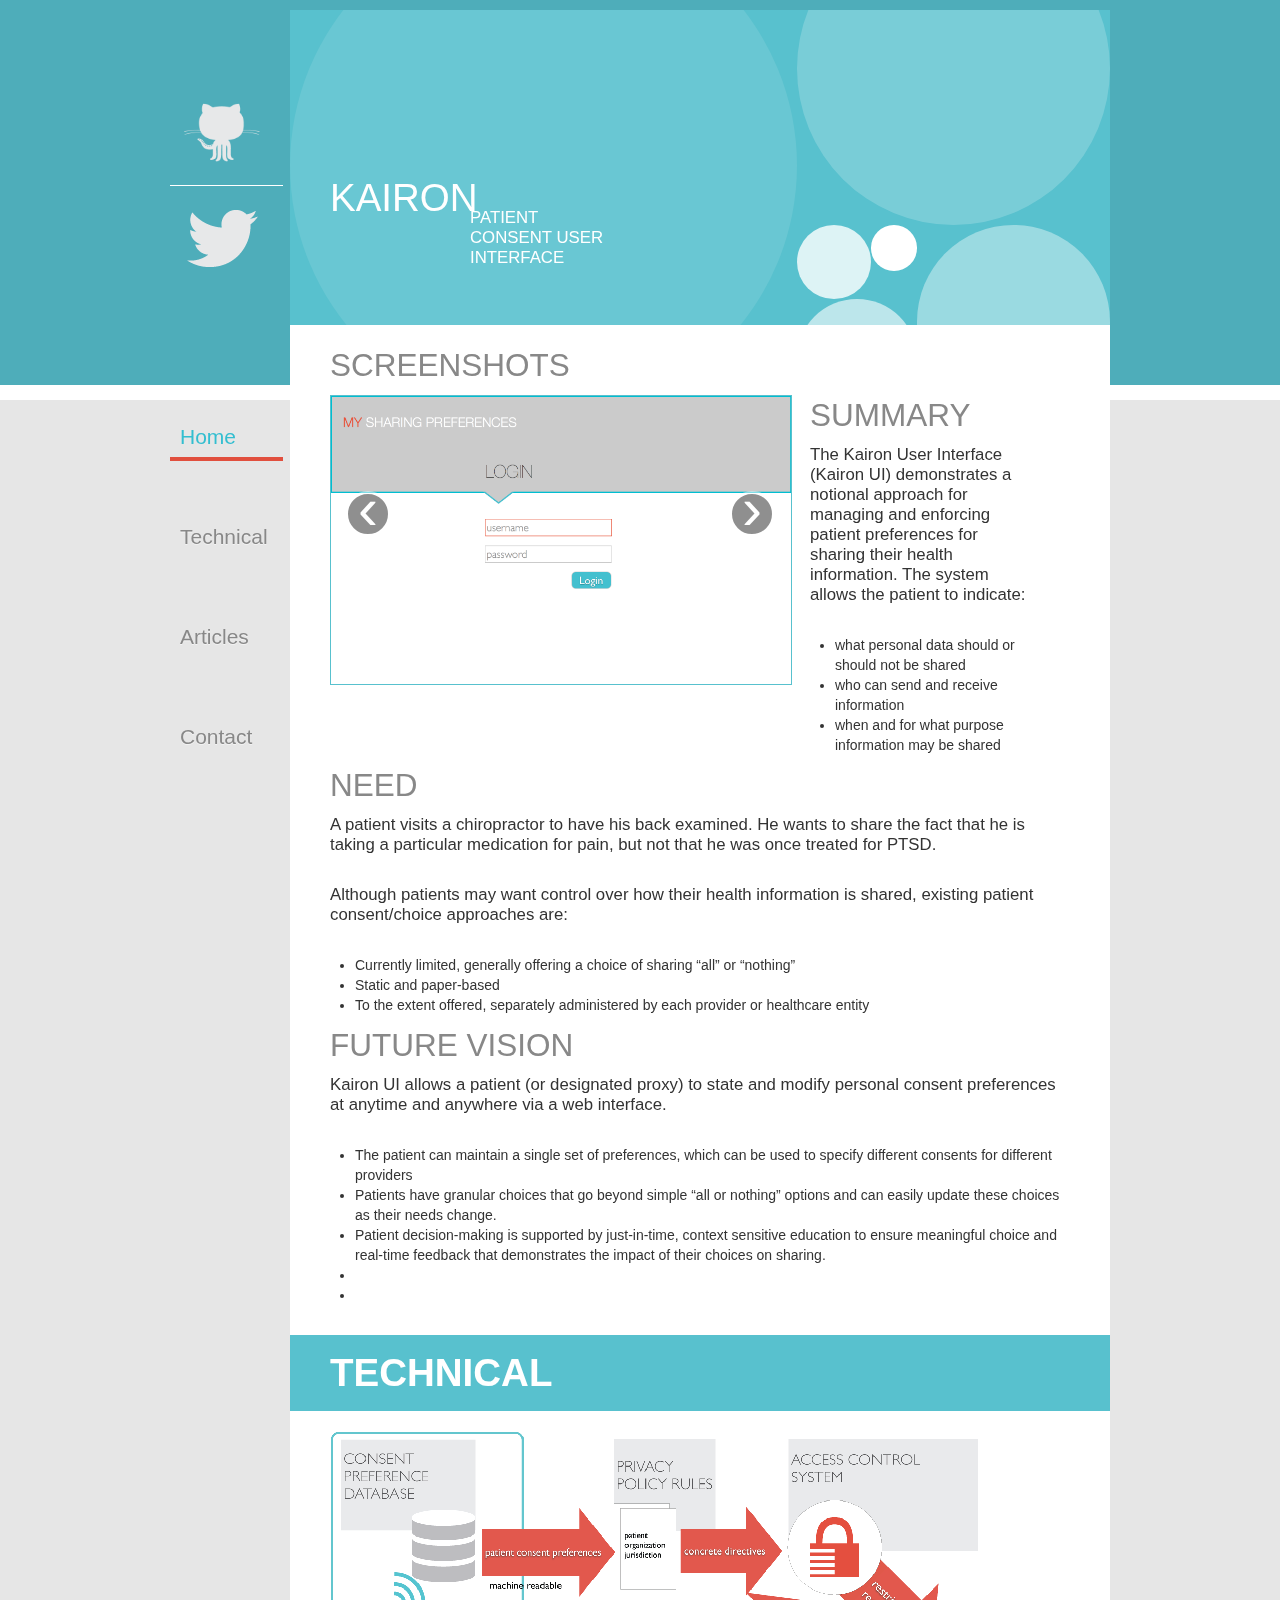
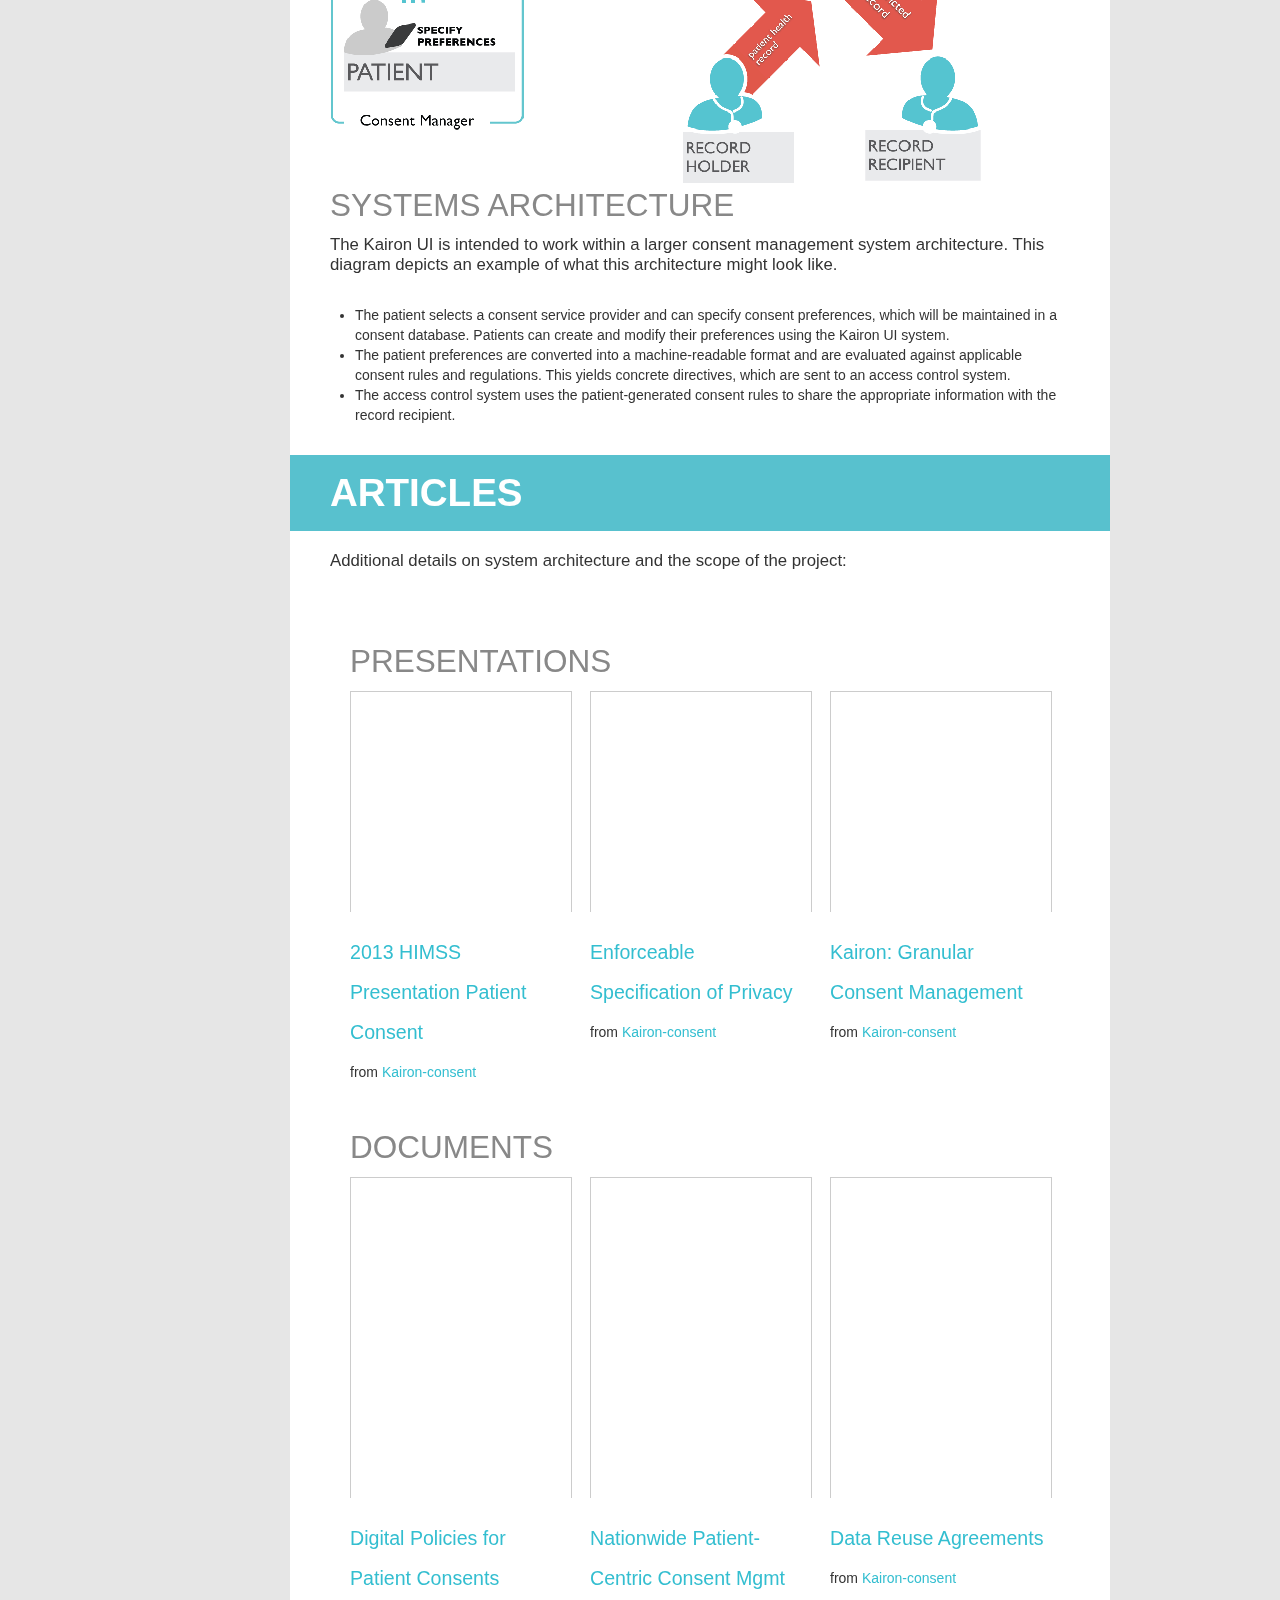
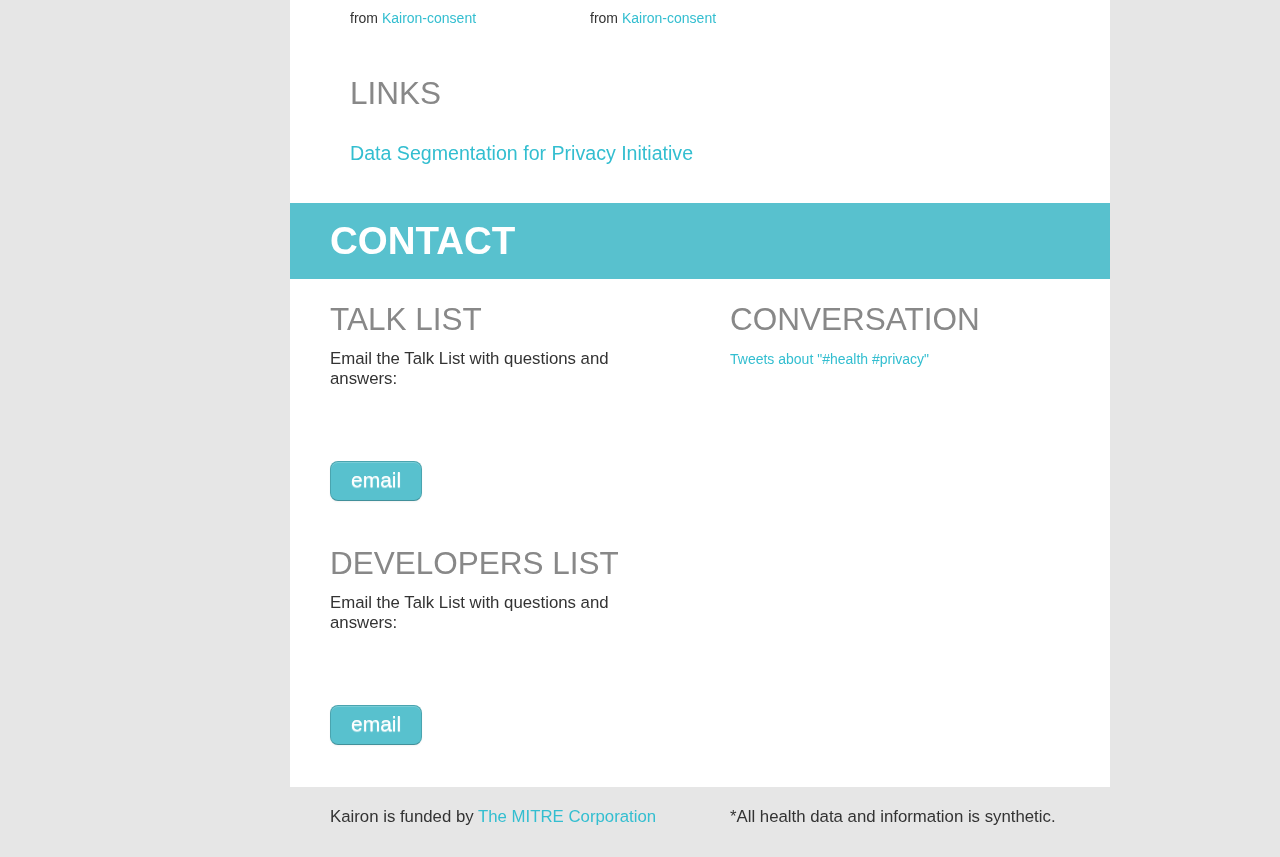
==== index.html @ 5eefc04c "First commit" ====
<!doctype html>
<html>
	<head> 
	  <meta charset=utf-8>
	  <title>KAIRON | Patient Consent User Interface</title>
	    <!-- Enable IE9 Standards mode -->
	  <meta http-equiv="X-UA-Compatible" content="IE=9" >
	    <!--[if lt IE 9]>
	    <script src="//html5shiv.googlecode.com/svn/trunk/html5.js"></script>
	    <![endif]-->
		<link rel="stylesheet" href="css/master.css" type="text/css" />  
	  <link rel="icon" type="image/png" href=""/>
	  <meta name="viewport" content="width=device-width, initial-scale=1.0">
  </head>
  <body data-spy="scroll" data-target=".sidebar">
  	<div id="bkgd">
	  	<div id="top-background"></div>
	  	<div id="bottom-background"></div>
	  </div>
		<div class="container content">
			<div class="sidebar">
				<header class="affix">
					<div class="external-bar">
						<div class="twitt">
							<a href="https://github.com/kaironconsents/kairon"  target="_blank">
								<img src="images/octocat-light.png" alt="GitHub Logo" /></a>
						</div>
						<div class="git">
							<a href="http://twitter.com/intent/user?screen_name=Kairon"  target="_blank">
								<img src="images/twitter-bird-light.png" alt="Twitter Logo" /></a>
						</div> 
					</div>
					<nav class="nav nav-list">
						<li class="active"><a href="#top">Home</a></li>
						<li><a href="#tech">Technical</a></li>
						<li><a href="#article">Articles</a></li>
						<li><a href="#contact">Contact</a></li>
					</nav>
				</header>
			</div>
			<div class="row" id="top">
				<div class="offset2 span10" id="color-header">
					<div class="pad">
						<h1 class="span10">KAIRON</h1>
					</div>
					<div class="row">
						<h3 class="offset2 pad span2">Patient Consent User Interface</h3>
					</div>
					<div id="circle-1" class="circle"></div>
					<div id="circle-2" class="circle"></div>
					<div id="circle-3" class="circle"></div>
					<div id="circle-4" class="circle"></div>
					<div id="circle-5" class="circle"></div>
					<div id="circle-6" class="circle"></div>
				</div>
			</div>
			<div class="row">
				<div class="offset2 span10" id="content">
					<div class="span8">
						<h2 class="pad">screenshots</h2>
					</div>
						<div class="pad">
							<div id="myCarousel" class="carousel slide span6">
							  <!-- Carousel items -->
							  <div class="carousel-inner">
							    <div class="active item">
							    	<img src="images/mockup-1.png" />
							    </div>
							    <div class="item">
										<img src="images/mockup-2.png" />
									</div>
									<div class="item">
										<img src="images/mockup-3.png" />
									</div>
									<div class="item">
										<img src="images/mockup-4.png" />
									</div>
									<div class="item">
										<img src="images/mockup-5.png" />
									</div>
									<div class="item">
										<img src="images/mockup-6.png" />
									</div>
							  </div>
							  <!-- Carousel nav -->
							  <a class="carousel-control left" href="#myCarousel" data-slide="prev">&lsaquo;</a>
							  <a class="carousel-control right" href="#myCarousel" data-slide="next">&rsaquo;</a>
							</div>	
						</div>				
						<div class="span3" id="summary">		
							<h2>summary</h2>					
							<p>The Kairon User Interface (Kairon UI) demonstrates a notional approach for managing and enforcing patient preferences for sharing their health information. The system allows the patient to indicate:</p>	
							<ul>
								<li>what personal data should or should not be shared</li>
								<li>who can send and receive information</li>
								<li>when and for what purpose information may be shared</li>
							</ul>
						</div>
						<div class="span10">
							<div class="pad">
								<h2>Need</h2>
								<p>A patient visits a chiropractor to have his back examined. He wants to share the fact that he is taking a particular medication for pain, but not that he was once treated for PTSD.</p>
								<p>Although patients may want control over how their health information is shared, existing patient consent/choice approaches are:</p>
								<ul>
									<li>Currently limited, generally offering a choice of sharing “all” or “nothing”</li>
									<li>Static and paper-based</li>
									<li>To the extent offered, separately administered by each provider or healthcare entity</li>
								</ul>
							</div>
						</div>
						<div class="span10">
							<div class="pad">
								<h2>Future Vision</h2>
								<p>Kairon UI allows a patient (or designated proxy) to state and modify personal consent preferences at anytime and anywhere via a web interface.</p>
								<ul>
									<li>The patient can maintain a single set of preferences, which can be used to specify different consents for different providers</li>
									<li>Patients have granular choices that go beyond simple “all or nothing” options and can easily update these choices as their needs change.</li>
									<li>Patient decision-making is supported by just-in-time, context sensitive education to ensure meaningful choice and real-time feedback that demonstrates the impact of their choices on sharing.</li>
									<li></li>
									<li></li>

								</ul>
							</div>
						</div>
						<div class="span10" id="tech">
							<div class="pad">
								<h1>Technical</h1>
							</div>
						</div>
						<div class="span10">
							<div class="pad">
								<img src="images/systems.png">
							</div>
						</div>		
						<div class="span10">	
							<div class="pad">
								<h2>Systems Architecture</h2>
								<p>The Kairon UI is intended to work within a larger consent management system architecture. This diagram depicts an example of what this architecture might look like.</p>
								<ul>
									<li>The patient selects a consent service provider and can specify consent preferences, which will be maintained in a consent database. Patients can create and modify their preferences using the Kairon UI system.</li>
									<li>The patient preferences are converted into a machine-readable format and are evaluated against applicable consent rules and regulations. This yields concrete directives, which are sent to an access control system. </li>
									<li>The access control system uses the patient-generated consent rules to share the appropriate information with the record recipient.</li>
								</ul>
							</div>
						</div>
						<div class="span10" id="article">
							<div class="pad">
								<h1>Articles</h1>
							</div>
						</div>
						<div class="span10">
							<div class="pad">
								<p>Additional details on system architecture and the scope of the project: </p>
								<h2 class="pres span10">Presentations</h2>
								<div class="span3">
									<iframe src="http://www.slideshare.net/slideshow/embed_code/19015028" width="220" height="220" frameborder="0" marginwidth="0" marginheight="0" scrolling="no" style="border:1px solid #CCC;border-width:1px 1px 0;margin-bottom:5px" allowfullscreen webkitallowfullscreen mozallowfullscreen> </iframe> <div style="margin-bottom:5px"> <h3> <a href="http://www.slideshare.net/Kairon-consent/himss13-patient-consent-v3-final-19015028" title="Himss13 patient consent v3 final" target="_blank">2013 HIMSS Presentation Patient Consent</a> </h3> from <a href="http://www.slideshare.net/Kairon-consent" target="_blank">Kairon-consent</a></div>
								</div>
								<div class="span3">
									<iframe src="http://www.slideshare.net/slideshow/embed_code/19002019" width="220" height="220" frameborder="0" marginwidth="0" marginheight="0" scrolling="no" style="border:1px solid #CCC;border-width:1px 1px 0;margin-bottom:5px" allowfullscreen webkitallowfullscreen mozallowfullscreen> </iframe> <div style="margin-bottom:5px"> <h3> <a href="http://www.slideshare.net/Kairon-consent/11-1441-espmipbriefing-approved-for-public-release-5-11-3" title="11 1441 esp-mip-briefing approved for public release 5 11 (3)" target="_blank">Enforceable Specification of Privacy</a> </h3>from <a href="http://www.slideshare.net/Kairon-consent" target="_blank">Kairon-consent</a> </div>
								</div>
								<div class="span3">
									<iframe src="http://www.slideshare.net/slideshow/embed_code/19001886" width="220" height="220" frameborder="0" marginwidth="0" marginheight="0" scrolling="no" style="border:1px solid #CCC;border-width:1px 1px 0;margin-bottom:5px" allowfullscreen webkitallowfullscreen mozallowfullscreen> </iframe> <div style="margin-bottom:5px"> <h3> <a href="http://www.slideshare.net/Kairon-consent/11-0953-kairon-slide-deck-for-source-forge-final-2-11" title="11 0953 kairon - slide deck for source forge final 2 11" target="_blank">Kairon: Granular Consent Management</a> </h3>from <a href="http://www.slideshare.net/Kairon-consent" target="_blank">Kairon-consent</a> </div>
								</div>
								<h2 class="doc span10">Documents</h2>
							
									<div class="span3">
										<iframe src="http://www.slideshare.net/slideshow/embed_code/19002069" width="220" height="320" frameborder="0" marginwidth="0" marginheight="0" scrolling="no" style="border:1px solid #CCC;border-width:1px 1px 0;margin-bottom:5px" allowfullscreen webkitallowfullscreen mozallowfullscreen> </iframe> <div style="margin-bottom:5px"> <h3> <a href="http://www.slideshare.net/Kairon-consent/research-issues-usenixv4-1-final-approved-for-public-release-5-11" title="Research issues -usenix-v4 1 final approved for public release 5 11" target="_blank">Digital Policies for Patient Consents</a> </h3>from <a href="http://www.slideshare.net/Kairon-consent" target="_blank">Kairon-consent</a> </div>
									</div>
									<div class="span3">
										<iframe src="http://www.slideshare.net/slideshow/embed_code/19002030" width="220" height="320"  frameborder="0" marginwidth="0" marginheight="0" scrolling="no" style="border:1px solid #CCC;border-width:1px 1px 0;margin-bottom:5px" allowfullscreen webkitallowfullscreen mozallowfullscreen> </iframe> <div style="margin-bottom:5px"> <h3> <a href="http://www.slideshare.net/Kairon-consent/nationwide-patient-centric-consent-mgmt-v3-approved-for-public-release-old" title="Nationwide patient centric consent mgmt - v3 approved for public release old" target="_blank">Nationwide Patient-Centric Consent Mgmt</a> </h3>from <a href="http://www.slideshare.net/Kairon-consent" target="_blank">Kairon-consent</a></div>
									</div>
									
									<div class="span3">
										<iframe src="http://www.slideshare.net/slideshow/embed_code/19002042" width="220" height="320" frameborder="0" marginwidth="0" marginheight="0" scrolling="no" style="border:1px solid #CCC;border-width:1px 1px 0;margin-bottom:5px" allowfullscreen webkitallowfullscreen mozallowfullscreen> </iframe> <div style="margin-bottom:5px"> <h3> <a href="http://www.slideshare.net/Kairon-consent/dra-summary-v-two-approved-for-public-release-4-19-11" title="Data Reuse Agreements" target="_blank">Data Reuse Agreements</a> </h3> </div><div>from <a href="http://www.slideshare.net/Kairon-consent" target="_blank">Kairon-consent</a></div>
									</div>	
									<h2 class="pres span10">Links</h2>	
									<div class="span10">	
										<h3><a href="http://wiki.siframework.org/Data+Segmentation+for+Privacy+Homepage">Data Segmentation for Privacy Initiative</a></h3>
									</div>		
							</div>
						</div>
						<div class="span10" id="contact">
							<div class="pad">
								<h1>Contact</h1>
							</div>
						</div>
						<div class="span5">
							<div class="pad">
								<h2>Talk List</h2>
								<p>Email the Talk List with questions and answers:</p>
								<a href="mailto:kaironconsents@gmail.com" class="btn">email</a>
								<h2>Developers List</h2>
								<p>Email the Talk List with questions and answers:</p>
								<a href="mailto:kaironconsents@gmail.com" class="btn">email</a>
							</div>
						</div>
						<div class="span5 twitter">
							<div class="pad">
								<h2>Conversation</h2>
								<a class="twitter-timeline" width="460" href="https://twitter.com/search?q=%23health+%23privacy" data-widget-id="322367648899940353">Tweets about "#health #privacy"</a>
								<script>!function(d,s,id){var js,fjs=d.getElementsByTagName(s)[0],p=/^http:/.test(d.location)?'http':'https';if(!d.getElementById(id)){js=d.createElement(s);js.id=id;js.src=p+"://platform.twitter.com/widgets.js";fjs.parentNode.insertBefore(js,fjs);}}(document,"script","twitter-wjs");</script>
							</div>
						</div>
					</div>
				</div>
			</div>
			<footer id="footer">
				<div class="container">
					<div class="row"> 
						<div class="offset2 span5">
							<p>Kairon is funded by 
								<a href="http://www.mitre.org/">
								The MITRE Corporation</a>
							</p>
						</div>
						<div class="span5">
							<p>*All health data and information is synthetic.
							</p>
						</div>
					</div>
				</div>
			</footer>
		</div>
		<script src="js/jquery-1.7.2.min.js" type="text/javascript"></script>
		<script src="bootstrap/js/bootstrap.min.js" type="text/javascript">
		</script>
		<script src="http://ajax.googleapis.com/ajax/libs/jquery/1.7.1/jquery.min.js"></script>
		<script src="js/bootstrap.min.js"></script>
		<script src="js/bootstrap.js"></script>
  </body>
</html>
---- css/master.css ----
/*
 * Bootstrap v2.0.4
 *
 * Copyright 2012 Twitter, Inc
 * Licensed under the Apache License v2.0
 * http://www.apache.org/licenses/LICENSE-2.0
 *
 * Designed and built with all the love in the world @twitter by @mdo and @fat.
 */
article,
aside,
details,
figcaption,
figure,
footer,
header,
hgroup,
nav,
section {
  display: block; }

audio,
canvas,
video {
  display: inline-block;
  *display: inline;
  *zoom: 1; }

audio:not([controls]) {
  display: none; }

html {
  font-size: 100%;
  -webkit-text-size-adjust: 100%;
  -ms-text-size-adjust: 100%; }

a:focus {
  outline: thin dotted #333;
  outline: 5px auto -webkit-focus-ring-color;
  outline-offset: -2px; }

a:hover,
a:active {
  outline: 0; }

sub,
sup {
  position: relative;
  font-size: 75%;
  line-height: 0;
  vertical-align: baseline; }

sup {
  top: -0.5em; }

sub {
  bottom: -0.25em; }

img {
  /* Responsive images (ensure images don't scale beyond their parents) */
  max-width: 100%;
  /* Part 1: Set a maxium relative to the parent */
  width: auto\9;
  /* IE7-8 need help adjusting responsive images */
  height: auto;
  /* Part 2: Scale the height according to the width, otherwise you get stretching */
  vertical-align: middle;
  border: 0;
  -ms-interpolation-mode: bicubic; }

#map_canvas img,
.google-maps img {
  max-width: none; }

button,
input,
select,
textarea {
  margin: 0;
  font-size: 100%;
  vertical-align: middle; }

button,
input {
  *overflow: visible;
  line-height: normal; }

button::-moz-focus-inner,
input::-moz-focus-inner {
  padding: 0;
  border: 0; }

button,
html input[type="button"],
input[type="reset"],
input[type="submit"] {
  -webkit-appearance: button;
  cursor: pointer; }

input[type="search"] {
  -webkit-box-sizing: content-box;
  -moz-box-sizing: content-box;
  box-sizing: content-box;
  -webkit-appearance: textfield; }

input[type="search"]::-webkit-search-decoration,
input[type="search"]::-webkit-search-cancel-button {
  -webkit-appearance: none; }

textarea {
  overflow: auto;
  vertical-align: top; }

body {
  margin: 0;
  font-family: "Helvetica Neue", Helvetica, Arial, sans-serif;
  font-size: 14px;
  line-height: 20px;
  color: #333333;
  background-color: white; }

a {
  color: #0088cc;
  text-decoration: none; }

a:hover {
  color: #005580;
  text-decoration: underline; }

.img-rounded {
  -webkit-border-radius: 6px;
  -moz-border-radius: 6px;
  border-radius: 6px; }

.img-polaroid {
  padding: 4px;
  background-color: #fff;
  border: 1px solid #ccc;
  border: 1px solid rgba(0, 0, 0, 0.2);
  -webkit-box-shadow: 0 1px 3px rgba(0, 0, 0, 0.1);
  -moz-box-shadow: 0 1px 3px rgba(0, 0, 0, 0.1);
  box-shadow: 0 1px 3px rgba(0, 0, 0, 0.1); }

.img-circle {
  -webkit-border-radius: 500px;
  -moz-border-radius: 500px;
  border-radius: 500px; }

.row {
  margin-left: -20px;
  *zoom: 1; }
  .row:before, .row:after {
    display: table;
    content: "";
    line-height: 0; }
  .row:after {
    clear: both; }

[class*="span"] {
  float: left;
  min-height: 1px;
  margin-left: 20px; }

.container,
.navbar-static-top .container,
.navbar-fixed-top .container,
.navbar-fixed-bottom .container {
  width: 940px; }

.span12 {
  width: 940px; }

.span11 {
  width: 860px; }

.span10 {
  width: 780px; }

.span9 {
  width: 700px; }

.span8 {
  width: 620px; }

.span7 {
  width: 540px; }

.span6 {
  width: 460px; }

.span5 {
  width: 380px; }

.span4 {
  width: 300px; }

.span3 {
  width: 220px; }

.span2 {
  width: 140px; }

.span1 {
  width: 60px; }

.offset12 {
  margin-left: 980px; }

.offset11 {
  margin-left: 900px; }

.offset10 {
  margin-left: 820px; }

.offset9 {
  margin-left: 740px; }

.offset8 {
  margin-left: 660px; }

.offset7 {
  margin-left: 580px; }

.offset6 {
  margin-left: 500px; }

.offset5 {
  margin-left: 420px; }

.offset4 {
  margin-left: 340px; }

.offset3 {
  margin-left: 260px; }

.offset2 {
  margin-left: 180px; }

.offset1 {
  margin-left: 100px; }

.row-fluid {
  width: 100%;
  *zoom: 1; }
  .row-fluid:before, .row-fluid:after {
    display: table;
    content: "";
    line-height: 0; }
  .row-fluid:after {
    clear: both; }
  .row-fluid [class*="span"] {
    display: block;
    width: 100%;
    min-height: 30px;
    -webkit-box-sizing: border-box;
    -moz-box-sizing: border-box;
    box-sizing: border-box;
    float: left;
    margin-left: 2.12766%;
    *margin-left: 2.07447%; }
  .row-fluid [class*="span"]:first-child {
    margin-left: 0; }
  .row-fluid .controls-row [class*="span"] + [class*="span"] {
    margin-left: 2.12766%; }
  .row-fluid .span12 {
    width: 100%;
    *width: 99.94681%; }
  .row-fluid .span11 {
    width: 91.48936%;
    *width: 91.43617%; }
  .row-fluid .span10 {
    width: 82.97872%;
    *width: 82.92553%; }
  .row-fluid .span9 {
    width: 74.46809%;
    *width: 74.41489%; }
  .row-fluid .span8 {
    width: 65.95745%;
    *width: 65.90426%; }
  .row-fluid .span7 {
    width: 57.44681%;
    *width: 57.39362%; }
  .row-fluid .span6 {
    width: 48.93617%;
    *width: 48.88298%; }
  .row-fluid .span5 {
    width: 40.42553%;
    *width: 40.37234%; }
  .row-fluid .span4 {
    width: 31.91489%;
    *width: 31.8617%; }
  .row-fluid .span3 {
    width: 23.40426%;
    *width: 23.35106%; }
  .row-fluid .span2 {
    width: 14.89362%;
    *width: 14.84043%; }
  .row-fluid .span1 {
    width: 6.38298%;
    *width: 6.32979%; }
  .row-fluid .offset12 {
    margin-left: 104.25532%;
    *margin-left: 104.14894%; }
  .row-fluid .offset12:first-child {
    margin-left: 102.12766%;
    *margin-left: 102.02128%; }
  .row-fluid .offset11 {
    margin-left: 95.74468%;
    *margin-left: 95.6383%; }
  .row-fluid .offset11:first-child {
    margin-left: 93.61702%;
    *margin-left: 93.51064%; }
  .row-fluid .offset10 {
    margin-left: 87.23404%;
    *margin-left: 87.12766%; }
  .row-fluid .offset10:first-child {
    margin-left: 85.10638%;
    *margin-left: 85.0%; }
  .row-fluid .offset9 {
    margin-left: 78.7234%;
    *margin-left: 78.61702%; }
  .row-fluid .offset9:first-child {
    margin-left: 76.59574%;
    *margin-left: 76.48936%; }
  .row-fluid .offset8 {
    margin-left: 70.21277%;
    *margin-left: 70.10638%; }
  .row-fluid .offset8:first-child {
    margin-left: 68.08511%;
    *margin-left: 67.97872%; }
  .row-fluid .offset7 {
    margin-left: 61.70213%;
    *margin-left: 61.59574%; }
  .row-fluid .offset7:first-child {
    margin-left: 59.57447%;
    *margin-left: 59.46809%; }
  .row-fluid .offset6 {
    margin-left: 53.19149%;
    *margin-left: 53.08511%; }
  .row-fluid .offset6:first-child {
    margin-left: 51.06383%;
    *margin-left: 50.95745%; }
  .row-fluid .offset5 {
    margin-left: 44.68085%;
    *margin-left: 44.57447%; }
  .row-fluid .offset5:first-child {
    margin-left: 42.55319%;
    *margin-left: 42.44681%; }
  .row-fluid .offset4 {
    margin-left: 36.17021%;
    *margin-left: 36.06383%; }
  .row-fluid .offset4:first-child {
    margin-left: 34.04255%;
    *margin-left: 33.93617%; }
  .row-fluid .offset3 {
    margin-left: 27.65957%;
    *margin-left: 27.55319%; }
  .row-fluid .offset3:first-child {
    margin-left: 25.53191%;
    *margin-left: 25.42553%; }
  .row-fluid .offset2 {
    margin-left: 19.14894%;
    *margin-left: 19.04255%; }
  .row-fluid .offset2:first-child {
    margin-left: 17.02128%;
    *margin-left: 16.91489%; }
  .row-fluid .offset1 {
    margin-left: 10.6383%;
    *margin-left: 10.53191%; }
  .row-fluid .offset1:first-child {
    margin-left: 8.51064%;
    *margin-left: 8.40426%; }

[class*="span"].hide,
.row-fluid [class*="span"].hide {
  display: none; }

[class*="span"].pull-right,
.row-fluid [class*="span"].pull-right {
  float: right; }

.container {
  margin-right: auto;
  margin-left: auto;
  *zoom: 1; }
  .container:before, .container:after {
    display: table;
    content: "";
    line-height: 0; }
  .container:after {
    clear: both; }

.container-fluid {
  padding-right: 20px;
  padding-left: 20px;
  *zoom: 1; }
  .container-fluid:before, .container-fluid:after {
    display: table;
    content: "";
    line-height: 0; }
  .container-fluid:after {
    clear: both; }

p {
  margin: 0 0 10px; }

.lead {
  margin-bottom: 20px;
  font-size: 21px;
  font-weight: 200;
  line-height: 30px; }

small {
  font-size: 85%; }

strong {
  font-weight: bold; }

em {
  font-style: italic; }

cite {
  font-style: normal; }

.muted {
  color: #999999; }

.text-warning {
  color: #c09853; }

a.text-warning:hover {
  color: #a47e3c; }

.text-error {
  color: #b94a48; }

a.text-error:hover {
  color: #953b39; }

.text-info {
  color: #3a87ad; }

a.text-info:hover {
  color: #2d6987; }

.text-success {
  color: #468847; }

a.text-success:hover {
  color: #356635; }

h1, h2, h3, h4, h5, h6 {
  margin: 10px 0;
  font-family: inherit;
  font-weight: bold;
  line-height: 20px;
  color: inherit;
  text-rendering: optimizelegibility; }
  h1 small, h2 small, h3 small, h4 small, h5 small, h6 small {
    font-weight: normal;
    line-height: 1;
    color: #999999; }

h1,
h2,
h3 {
  line-height: 40px; }

h1 {
  font-size: 38.5px; }

h2 {
  font-size: 31.5px; }

h3 {
  font-size: 24.5px; }

h4 {
  font-size: 17.5px; }

h5 {
  font-size: 14px; }

h6 {
  font-size: 11.9px; }

h1 small {
  font-size: 24.5px; }

h2 small {
  font-size: 17.5px; }

h3 small {
  font-size: 14px; }

h4 small {
  font-size: 14px; }

.page-header {
  padding-bottom: 9px;
  margin: 20px 0 30px;
  border-bottom: 1px solid #eeeeee; }

ul, ol {
  padding: 0;
  margin: 0 0 10px 25px; }

ul ul,
ul ol,
ol ol,
ol ul {
  margin-bottom: 0; }

li {
  line-height: 20px; }

ul.unstyled,
ol.unstyled {
  margin-left: 0;
  list-style: none; }

dl {
  margin-bottom: 20px; }

dt,
dd {
  line-height: 20px; }

dt {
  font-weight: bold; }

dd {
  margin-left: 10px; }

.dl-horizontal {
  *zoom: 1; }
  .dl-horizontal:before, .dl-horizontal:after {
    display: table;
    content: "";
    line-height: 0; }
  .dl-horizontal:after {
    clear: both; }
  .dl-horizontal dt {
    float: left;
    width: 160px;
    clear: left;
    text-align: right;
    overflow: hidden;
    text-overflow: ellipsis;
    white-space: nowrap; }
  .dl-horizontal dd {
    margin-left: 180px; }

hr {
  margin: 20px 0;
  border: 0;
  border-top: 1px solid #eeeeee;
  border-bottom: 1px solid white; }

abbr[title],
abbr[data-original-title] {
  cursor: help;
  border-bottom: 1px dotted #999999; }

abbr.initialism {
  font-size: 90%;
  text-transform: uppercase; }

blockquote {
  padding: 0 0 0 15px;
  margin: 0 0 20px;
  border-left: 5px solid #eeeeee; }
  blockquote p {
    margin-bottom: 0;
    font-size: 16px;
    font-weight: 300;
    line-height: 25px; }
  blockquote small {
    display: block;
    line-height: 20px;
    color: #999999; }
    blockquote small:before {
      content: '\2014 \00A0'; }
  blockquote.pull-right {
    float: right;
    padding-right: 15px;
    padding-left: 0;
    border-right: 5px solid #eeeeee;
    border-left: 0; }
    blockquote.pull-right p,
    blockquote.pull-right small {
      text-align: right; }
    blockquote.pull-right small:before {
      content: ''; }
    blockquote.pull-right small:after {
      content: '\00A0 \2014'; }

q:before,
q:after,
blockquote:before,
blockquote:after {
  content: ""; }

address {
  display: block;
  margin-bottom: 20px;
  font-style: normal;
  line-height: 20px; }

code,
pre {
  padding: 0 3px 2px;
  font-family: Monaco, Menlo, Consolas, "Courier New", monospace;
  font-size: 12px;
  color: #333333;
  -webkit-border-radius: 3px;
  -moz-border-radius: 3px;
  border-radius: 3px; }

code {
  padding: 2px 4px;
  color: #d14;
  background-color: #f7f7f9;
  border: 1px solid #e1e1e8; }

pre {
  display: block;
  padding: 9.5px;
  margin: 0 0 10px;
  font-size: 13px;
  line-height: 20px;
  word-break: break-all;
  word-wrap: break-word;
  white-space: pre;
  white-space: pre-wrap;
  background-color: #f5f5f5;
  border: 1px solid #ccc;
  border: 1px solid rgba(0, 0, 0, 0.15);
  -webkit-border-radius: 4px;
  -moz-border-radius: 4px;
  border-radius: 4px; }
  pre.prettyprint {
    margin-bottom: 20px; }
  pre code {
    padding: 0;
    color: inherit;
    background-color: transparent;
    border: 0; }

.pre-scrollable {
  max-height: 340px;
  overflow-y: scroll; }

form {
  margin: 0 0 20px; }

fieldset {
  padding: 0;
  margin: 0;
  border: 0; }

legend {
  display: block;
  width: 100%;
  padding: 0;
  margin-bottom: 20px;
  font-size: 21px;
  line-height: 40px;
  color: #333333;
  border: 0;
  border-bottom: 1px solid #e5e5e5; }
  legend small {
    font-size: 15px;
    color: #999999; }

label,
input,
button,
select,
textarea {
  font-size: 14px;
  font-weight: normal;
  line-height: 20px; }

input,
button,
select,
textarea {
  font-family: "Helvetica Neue", Helvetica, Arial, sans-serif; }

label {
  display: block;
  margin-bottom: 5px; }

select,
textarea,
input[type="text"],
input[type="password"],
input[type="datetime"],
input[type="datetime-local"],
input[type="date"],
input[type="month"],
input[type="time"],
input[type="week"],
input[type="number"],
input[type="email"],
input[type="url"],
input[type="search"],
input[type="tel"],
input[type="color"],
.uneditable-input {
  display: inline-block;
  height: 20px;
  padding: 4px 6px;
  margin-bottom: 10px;
  font-size: 14px;
  line-height: 20px;
  color: #555555;
  -webkit-border-radius: 4px;
  -moz-border-radius: 4px;
  border-radius: 4px;
  vertical-align: middle; }

input,
textarea,
.uneditable-input {
  width: 206px; }

textarea {
  height: auto; }

textarea,
input[type="text"],
input[type="password"],
input[type="datetime"],
input[type="datetime-local"],
input[type="date"],
input[type="month"],
input[type="time"],
input[type="week"],
input[type="number"],
input[type="email"],
input[type="url"],
input[type="search"],
input[type="tel"],
input[type="color"],
.uneditable-input {
  background-color: white;
  border: 1px solid #cccccc;
  -webkit-box-shadow: inset 0 1px 1px rgba(0, 0, 0, 0.075);
  -moz-box-shadow: inset 0 1px 1px rgba(0, 0, 0, 0.075);
  box-shadow: inset 0 1px 1px rgba(0, 0, 0, 0.075);
  -webkit-transition: border linear 0.2s, box-shadow linear 0.2s;
  -moz-transition: border linear 0.2s, box-shadow linear 0.2s;
  -o-transition: border linear 0.2s, box-shadow linear 0.2s;
  transition: border linear 0.2s, box-shadow linear 0.2s; }
  textarea:focus,
  input[type="text"]:focus,
  input[type="password"]:focus,
  input[type="datetime"]:focus,
  input[type="datetime-local"]:focus,
  input[type="date"]:focus,
  input[type="month"]:focus,
  input[type="time"]:focus,
  input[type="week"]:focus,
  input[type="number"]:focus,
  input[type="email"]:focus,
  input[type="url"]:focus,
  input[type="search"]:focus,
  input[type="tel"]:focus,
  input[type="color"]:focus,
  .uneditable-input:focus {
    border-color: rgba(82, 168, 236, 0.8);
    outline: 0;
    outline: thin dotted \9;
    /* IE6-9 */
    -webkit-box-shadow: inset 0 1px 1px rgba(0, 0, 0, 0.075), 0 0 8px rgba(82, 168, 236, 0.6);
    -moz-box-shadow: inset 0 1px 1px rgba(0, 0, 0, 0.075), 0 0 8px rgba(82, 168, 236, 0.6);
    box-shadow: inset 0 1px 1px rgba(0, 0, 0, 0.075), 0 0 8px rgba(82, 168, 236, 0.6); }

input[type="radio"],
input[type="checkbox"] {
  margin: 4px 0 0;
  *margin-top: 0;
  /* IE7 */
  margin-top: 1px \9;
  /* IE8-9 */
  line-height: normal;
  cursor: pointer; }

input[type="file"],
input[type="image"],
input[type="submit"],
input[type="reset"],
input[type="button"],
input[type="radio"],
input[type="checkbox"] {
  width: auto; }

select,
input[type="file"] {
  height: 30px;
  /* In IE7, the height of the select element cannot be changed by height, only font-size */
  *margin-top: 4px;
  /* For IE7, add top margin to align select with labels */
  line-height: 30px; }

select {
  width: 220px;
  border: 1px solid #cccccc;
  background-color: white; }

select[multiple],
select[size] {
  height: auto; }

select:focus,
input[type="file"]:focus,
input[type="radio"]:focus,
input[type="checkbox"]:focus {
  outline: thin dotted #333;
  outline: 5px auto -webkit-focus-ring-color;
  outline-offset: -2px; }

.uneditable-input,
.uneditable-textarea {
  color: #999999;
  background-color: #fcfcfc;
  border-color: #cccccc;
  -webkit-box-shadow: inset 0 1px 2px rgba(0, 0, 0, 0.025);
  -moz-box-shadow: inset 0 1px 2px rgba(0, 0, 0, 0.025);
  box-shadow: inset 0 1px 2px rgba(0, 0, 0, 0.025);
  cursor: not-allowed; }

.uneditable-input {
  overflow: hidden;
  white-space: nowrap; }

.uneditable-textarea {
  width: auto;
  height: auto; }

input:-moz-placeholder,
textarea:-moz-placeholder {
  color: #999999; }
input:-ms-input-placeholder,
textarea:-ms-input-placeholder {
  color: #999999; }
input::-webkit-input-placeholder,
textarea::-webkit-input-placeholder {
  color: #999999; }

.radio,
.checkbox {
  min-height: 20px;
  padding-left: 20px; }

.radio input[type="radio"],
.checkbox input[type="checkbox"] {
  float: left;
  margin-left: -20px; }

.controls > .radio:first-child,
.controls > .checkbox:first-child {
  padding-top: 5px; }

.radio.inline,
.checkbox.inline {
  display: inline-block;
  padding-top: 5px;
  margin-bottom: 0;
  vertical-align: middle; }

.radio.inline + .radio.inline,
.checkbox.inline + .checkbox.inline {
  margin-left: 10px; }

.input-mini {
  width: 60px; }

.input-small {
  width: 90px; }

.input-medium {
  width: 150px; }

.input-large {
  width: 210px; }

.input-xlarge {
  width: 270px; }

.input-xxlarge {
  width: 530px; }

input[class*="span"],
select[class*="span"],
textarea[class*="span"],
.uneditable-input[class*="span"],
.row-fluid input[class*="span"],
.row-fluid select[class*="span"],
.row-fluid textarea[class*="span"],
.row-fluid .uneditable-input[class*="span"] {
  float: none;
  margin-left: 0; }

.input-append input[class*="span"],
.input-append .uneditable-input[class*="span"],
.input-prepend input[class*="span"],
.input-prepend .uneditable-input[class*="span"],
.row-fluid input[class*="span"],
.row-fluid select[class*="span"],
.row-fluid textarea[class*="span"],
.row-fluid .uneditable-input[class*="span"],
.row-fluid .input-prepend [class*="span"],
.row-fluid .input-append [class*="span"] {
  display: inline-block; }

input,
textarea,
.uneditable-input {
  margin-left: 0; }

.controls-row [class*="span"] + [class*="span"] {
  margin-left: 20px; }

input.span12,
textarea.span12,
.uneditable-input.span12 {
  width: 926px; }

input.span11,
textarea.span11,
.uneditable-input.span11 {
  width: 846px; }

input.span10,
textarea.span10,
.uneditable-input.span10 {
  width: 766px; }

input.span9,
textarea.span9,
.uneditable-input.span9 {
  width: 686px; }

input.span8,
textarea.span8,
.uneditable-input.span8 {
  width: 606px; }

input.span7,
textarea.span7,
.uneditable-input.span7 {
  width: 526px; }

input.span6,
textarea.span6,
.uneditable-input.span6 {
  width: 446px; }

input.span5,
textarea.span5,
.uneditable-input.span5 {
  width: 366px; }

input.span4,
textarea.span4,
.uneditable-input.span4 {
  width: 286px; }

input.span3,
textarea.span3,
.uneditable-input.span3 {
  width: 206px; }

input.span2,
textarea.span2,
.uneditable-input.span2 {
  width: 126px; }

input.span1,
textarea.span1,
.uneditable-input.span1 {
  width: 46px; }

.controls-row {
  *zoom: 1; }
  .controls-row:before, .controls-row:after {
    display: table;
    content: "";
    line-height: 0; }
  .controls-row:after {
    clear: both; }

.controls-row [class*="span"],
.row-fluid .controls-row [class*="span"] {
  float: left; }

.controls-row .checkbox[class*="span"],
.controls-row .radio[class*="span"] {
  padding-top: 5px; }

input[disabled],
select[disabled],
textarea[disabled],
input[readonly],
select[readonly],
textarea[readonly] {
  cursor: not-allowed;
  background-color: #eeeeee; }

input[type="radio"][disabled],
input[type="checkbox"][disabled],
input[type="radio"][readonly],
input[type="checkbox"][readonly] {
  background-color: transparent; }

.control-group.warning > label,
.control-group.warning .help-block,
.control-group.warning .help-inline {
  color: #c09853; }
.control-group.warning .checkbox,
.control-group.warning .radio,
.control-group.warning input,
.control-group.warning select,
.control-group.warning textarea {
  color: #c09853; }
.control-group.warning input,
.control-group.warning select,
.control-group.warning textarea {
  border-color: #c09853;
  -webkit-box-shadow: inset 0 1px 1px rgba(0, 0, 0, 0.075);
  -moz-box-shadow: inset 0 1px 1px rgba(0, 0, 0, 0.075);
  box-shadow: inset 0 1px 1px rgba(0, 0, 0, 0.075); }
  .control-group.warning input:focus,
  .control-group.warning select:focus,
  .control-group.warning textarea:focus {
    border-color: #a47e3c;
    -webkit-box-shadow: inset 0 1px 1px rgba(0, 0, 0, 0.075), 0 0 6px #dbc59e;
    -moz-box-shadow: inset 0 1px 1px rgba(0, 0, 0, 0.075), 0 0 6px #dbc59e;
    box-shadow: inset 0 1px 1px rgba(0, 0, 0, 0.075), 0 0 6px #dbc59e; }
.control-group.warning .input-prepend .add-on,
.control-group.warning .input-append .add-on {
  color: #c09853;
  background-color: #fcf8e3;
  border-color: #c09853; }

.control-group.error > label,
.control-group.error .help-block,
.control-group.error .help-inline {
  color: #b94a48; }
.control-group.error .checkbox,
.control-group.error .radio,
.control-group.error input,
.control-group.error select,
.control-group.error textarea {
  color: #b94a48; }
.control-group.error input,
.control-group.error select,
.control-group.error textarea {
  border-color: #b94a48;
  -webkit-box-shadow: inset 0 1px 1px rgba(0, 0, 0, 0.075);
  -moz-box-shadow: inset 0 1px 1px rgba(0, 0, 0, 0.075);
  box-shadow: inset 0 1px 1px rgba(0, 0, 0, 0.075); }
  .control-group.error input:focus,
  .control-group.error select:focus,
  .control-group.error textarea:focus {
    border-color: #953b39;
    -webkit-box-shadow: inset 0 1px 1px rgba(0, 0, 0, 0.075), 0 0 6px #d59392;
    -moz-box-shadow: inset 0 1px 1px rgba(0, 0, 0, 0.075), 0 0 6px #d59392;
    box-shadow: inset 0 1px 1px rgba(0, 0, 0, 0.075), 0 0 6px #d59392; }
.control-group.error .input-prepend .add-on,
.control-group.error .input-append .add-on {
  color: #b94a48;
  background-color: #f2dede;
  border-color: #b94a48; }

.control-group.success > label,
.control-group.success .help-block,
.control-group.success .help-inline {
  color: #468847; }
.control-group.success .checkbox,
.control-group.success .radio,
.control-group.success input,
.control-group.success select,
.control-group.success textarea {
  color: #468847; }
.control-group.success input,
.control-group.success select,
.control-group.success textarea {
  border-color: #468847;
  -webkit-box-shadow: inset 0 1px 1px rgba(0, 0, 0, 0.075);
  -moz-box-shadow: inset 0 1px 1px rgba(0, 0, 0, 0.075);
  box-shadow: inset 0 1px 1px rgba(0, 0, 0, 0.075); }
  .control-group.success input:focus,
  .control-group.success select:focus,
  .control-group.success textarea:focus {
    border-color: #356635;
    -webkit-box-shadow: inset 0 1px 1px rgba(0, 0, 0, 0.075), 0 0 6px #7aba7b;
    -moz-box-shadow: inset 0 1px 1px rgba(0, 0, 0, 0.075), 0 0 6px #7aba7b;
    box-shadow: inset 0 1px 1px rgba(0, 0, 0, 0.075), 0 0 6px #7aba7b; }
.control-group.success .input-prepend .add-on,
.control-group.success .input-append .add-on {
  color: #468847;
  background-color: #dff0d8;
  border-color: #468847; }

.control-group.info > label,
.control-group.info .help-block,
.control-group.info .help-inline {
  color: #3a87ad; }
.control-group.info .checkbox,
.control-group.info .radio,
.control-group.info input,
.control-group.info select,
.control-group.info textarea {
  color: #3a87ad; }
.control-group.info input,
.control-group.info select,
.control-group.info textarea {
  border-color: #3a87ad;
  -webkit-box-shadow: inset 0 1px 1px rgba(0, 0, 0, 0.075);
  -moz-box-shadow: inset 0 1px 1px rgba(0, 0, 0, 0.075);
  box-shadow: inset 0 1px 1px rgba(0, 0, 0, 0.075); }
  .control-group.info input:focus,
  .control-group.info select:focus,
  .control-group.info textarea:focus {
    border-color: #2d6987;
    -webkit-box-shadow: inset 0 1px 1px rgba(0, 0, 0, 0.075), 0 0 6px #7ab5d3;
    -moz-box-shadow: inset 0 1px 1px rgba(0, 0, 0, 0.075), 0 0 6px #7ab5d3;
    box-shadow: inset 0 1px 1px rgba(0, 0, 0, 0.075), 0 0 6px #7ab5d3; }
.control-group.info .input-prepend .add-on,
.control-group.info .input-append .add-on {
  color: #3a87ad;
  background-color: #d9edf7;
  border-color: #3a87ad; }

input:focus:required:invalid,
textarea:focus:required:invalid,
select:focus:required:invalid {
  color: #b94a48;
  border-color: #ee5f5b; }
  input:focus:required:invalid:focus,
  textarea:focus:required:invalid:focus,
  select:focus:required:invalid:focus {
    border-color: #e9322d;
    -webkit-box-shadow: 0 0 6px #f8b9b7;
    -moz-box-shadow: 0 0 6px #f8b9b7;
    box-shadow: 0 0 6px #f8b9b7; }

.form-actions {
  padding: 19px 20px 20px;
  margin-top: 20px;
  margin-bottom: 20px;
  background-color: whitesmoke;
  border-top: 1px solid #e5e5e5;
  *zoom: 1; }
  .form-actions:before, .form-actions:after {
    display: table;
    content: "";
    line-height: 0; }
  .form-actions:after {
    clear: both; }

.help-block,
.help-inline {
  color: #595959; }

.help-block {
  display: block;
  margin-bottom: 10px; }

.help-inline {
  display: inline-block;
  *display: inline;
  /* IE7 inline-block hack */
  *zoom: 1;
  vertical-align: middle;
  padding-left: 5px; }

.input-append,
.input-prepend {
  margin-bottom: 5px;
  font-size: 0;
  white-space: nowrap; }
  .input-append input,
  .input-append select,
  .input-append .uneditable-input,
  .input-append .dropdown-menu,
  .input-prepend input,
  .input-prepend select,
  .input-prepend .uneditable-input,
  .input-prepend .dropdown-menu {
    font-size: 14px; }
  .input-append input,
  .input-append select,
  .input-append .uneditable-input,
  .input-prepend input,
  .input-prepend select,
  .input-prepend .uneditable-input {
    position: relative;
    margin-bottom: 0;
    *margin-left: 0;
    vertical-align: top;
    -webkit-border-radius: 0 4px 4px 0;
    -moz-border-radius: 0 4px 4px 0;
    border-radius: 0 4px 4px 0; }
    .input-append input:focus,
    .input-append select:focus,
    .input-append .uneditable-input:focus,
    .input-prepend input:focus,
    .input-prepend select:focus,
    .input-prepend .uneditable-input:focus {
      z-index: 2; }
  .input-append .add-on,
  .input-prepend .add-on {
    display: inline-block;
    width: auto;
    height: 20px;
    min-width: 16px;
    padding: 4px 5px;
    font-size: 14px;
    font-weight: normal;
    line-height: 20px;
    text-align: center;
    text-shadow: 0 1px 0 white;
    background-color: #eeeeee;
    border: 1px solid #ccc; }
  .input-append .add-on,
  .input-append .btn,
  .input-prepend .add-on,
  .input-prepend .btn {
    vertical-align: top;
    -webkit-border-radius: 0;
    -moz-border-radius: 0;
    border-radius: 0; }
  .input-append .active,
  .input-prepend .active {
    background-color: #a9dba9;
    border-color: #46a546; }

.input-prepend .add-on,
.input-prepend .btn {
  margin-right: -1px; }
.input-prepend .add-on:first-child,
.input-prepend .btn:first-child {
  -webkit-border-radius: 4px 0 0 4px;
  -moz-border-radius: 4px 0 0 4px;
  border-radius: 4px 0 0 4px; }

.input-append input,
.input-append select,
.input-append .uneditable-input {
  -webkit-border-radius: 4px 0 0 4px;
  -moz-border-radius: 4px 0 0 4px;
  border-radius: 4px 0 0 4px; }
  .input-append input + .btn-group .btn,
  .input-append select + .btn-group .btn,
  .input-append .uneditable-input + .btn-group .btn {
    -webkit-border-radius: 0 4px 4px 0;
    -moz-border-radius: 0 4px 4px 0;
    border-radius: 0 4px 4px 0; }
.input-append .add-on,
.input-append .btn,
.input-append .btn-group {
  margin-left: -1px; }
.input-append .add-on:last-child,
.input-append .btn:last-child {
  -webkit-border-radius: 0 4px 4px 0;
  -moz-border-radius: 0 4px 4px 0;
  border-radius: 0 4px 4px 0; }

.input-prepend.input-append input,
.input-prepend.input-append select,
.input-prepend.input-append .uneditable-input {
  -webkit-border-radius: 0;
  -moz-border-radius: 0;
  border-radius: 0; }
  .input-prepend.input-append input + .btn-group .btn,
  .input-prepend.input-append select + .btn-group .btn,
  .input-prepend.input-append .uneditable-input + .btn-group .btn {
    -webkit-border-radius: 0 4px 4px 0;
    -moz-border-radius: 0 4px 4px 0;
    border-radius: 0 4px 4px 0; }
.input-prepend.input-append .add-on:first-child,
.input-prepend.input-append .btn:first-child {
  margin-right: -1px;
  -webkit-border-radius: 4px 0 0 4px;
  -moz-border-radius: 4px 0 0 4px;
  border-radius: 4px 0 0 4px; }
.input-prepend.input-append .add-on:last-child,
.input-prepend.input-append .btn:last-child {
  margin-left: -1px;
  -webkit-border-radius: 0 4px 4px 0;
  -moz-border-radius: 0 4px 4px 0;
  border-radius: 0 4px 4px 0; }
.input-prepend.input-append .btn-group:first-child {
  margin-left: 0; }

input.search-query {
  padding-right: 14px;
  padding-right: 4px \9;
  padding-left: 14px;
  padding-left: 4px \9;
  /* IE7-8 doesn't have border-radius, so don't indent the padding */
  margin-bottom: 0;
  -webkit-border-radius: 15px;
  -moz-border-radius: 15px;
  border-radius: 15px; }

/* Allow for input prepend/append in search forms */
.form-search .input-append .search-query,
.form-search .input-prepend .search-query {
  -webkit-border-radius: 0;
  -moz-border-radius: 0;
  border-radius: 0; }

.form-search .input-append .search-query {
  -webkit-border-radius: 14px 0 0 14px;
  -moz-border-radius: 14px 0 0 14px;
  border-radius: 14px 0 0 14px; }

.form-search .input-append .btn {
  -webkit-border-radius: 0 14px 14px 0;
  -moz-border-radius: 0 14px 14px 0;
  border-radius: 0 14px 14px 0; }

.form-search .input-prepend .search-query {
  -webkit-border-radius: 0 14px 14px 0;
  -moz-border-radius: 0 14px 14px 0;
  border-radius: 0 14px 14px 0; }

.form-search .input-prepend .btn {
  -webkit-border-radius: 14px 0 0 14px;
  -moz-border-radius: 14px 0 0 14px;
  border-radius: 14px 0 0 14px; }

.form-search input,
.form-search textarea,
.form-search select,
.form-search .help-inline,
.form-search .uneditable-input,
.form-search .input-prepend,
.form-search .input-append,
.form-inline input,
.form-inline textarea,
.form-inline select,
.form-inline .help-inline,
.form-inline .uneditable-input,
.form-inline .input-prepend,
.form-inline .input-append,
.form-horizontal input,
.form-horizontal textarea,
.form-horizontal select,
.form-horizontal .help-inline,
.form-horizontal .uneditable-input,
.form-horizontal .input-prepend,
.form-horizontal .input-append {
  display: inline-block;
  *display: inline;
  /* IE7 inline-block hack */
  *zoom: 1;
  margin-bottom: 0;
  vertical-align: middle; }
.form-search .hide,
.form-inline .hide,
.form-horizontal .hide {
  display: none; }

.form-search label,
.form-inline label,
.form-search .btn-group,
.form-inline .btn-group {
  display: inline-block; }

.form-search .input-append,
.form-inline .input-append,
.form-search .input-prepend,
.form-inline .input-prepend {
  margin-bottom: 0; }

.form-search .radio,
.form-search .checkbox,
.form-inline .radio,
.form-inline .checkbox {
  padding-left: 0;
  margin-bottom: 0;
  vertical-align: middle; }

.form-search .radio input[type="radio"],
.form-search .checkbox input[type="checkbox"],
.form-inline .radio input[type="radio"],
.form-inline .checkbox input[type="checkbox"] {
  float: left;
  margin-right: 3px;
  margin-left: 0; }

.control-group {
  margin-bottom: 10px; }

legend + .control-group {
  margin-top: 20px;
  -webkit-margin-top-collapse: separate; }

.form-horizontal .control-group {
  margin-bottom: 20px;
  *zoom: 1; }
  .form-horizontal .control-group:before, .form-horizontal .control-group:after {
    display: table;
    content: "";
    line-height: 0; }
  .form-horizontal .control-group:after {
    clear: both; }
.form-horizontal .control-label {
  float: left;
  width: 160px;
  padding-top: 5px;
  text-align: right; }
.form-horizontal .controls {
  *display: inline-block;
  *padding-left: 20px;
  margin-left: 180px;
  *margin-left: 0; }
  .form-horizontal .controls:first-child {
    *padding-left: 180px; }
.form-horizontal .help-block {
  margin-bottom: 0; }
.form-horizontal input + .help-block,
.form-horizontal select + .help-block,
.form-horizontal textarea + .help-block {
  margin-top: 10px; }
.form-horizontal .form-actions {
  padding-left: 180px; }

table {
  max-width: 100%;
  background-color: transparent;
  border-collapse: collapse;
  border-spacing: 0; }

.table {
  width: 100%;
  margin-bottom: 20px; }
  .table th,
  .table td {
    padding: 8px;
    line-height: 20px;
    text-align: left;
    vertical-align: top;
    border-top: 1px solid #dddddd; }
  .table th {
    font-weight: bold; }
  .table thead th {
    vertical-align: bottom; }
  .table caption + thead tr:first-child th,
  .table caption + thead tr:first-child td,
  .table colgroup + thead tr:first-child th,
  .table colgroup + thead tr:first-child td,
  .table thead:first-child tr:first-child th,
  .table thead:first-child tr:first-child td {
    border-top: 0; }
  .table tbody + tbody {
    border-top: 2px solid #dddddd; }

.table-condensed th,
.table-condensed td {
  padding: 4px 5px; }

.table-bordered {
  border: 1px solid #dddddd;
  border-collapse: separate;
  *border-collapse: collapse;
  border-left: 0;
  -webkit-border-radius: 4px;
  -moz-border-radius: 4px;
  border-radius: 4px; }
  .table-bordered th,
  .table-bordered td {
    border-left: 1px solid #dddddd; }
  .table-bordered caption + thead tr:first-child th,
  .table-bordered caption + tbody tr:first-child th,
  .table-bordered caption + tbody tr:first-child td,
  .table-bordered colgroup + thead tr:first-child th,
  .table-bordered colgroup + tbody tr:first-child th,
  .table-bordered colgroup + tbody tr:first-child td,
  .table-bordered thead:first-child tr:first-child th,
  .table-bordered tbody:first-child tr:first-child th,
  .table-bordered tbody:first-child tr:first-child td {
    border-top: 0; }
  .table-bordered thead:first-child tr:first-child th:first-child,
  .table-bordered tbody:first-child tr:first-child td:first-child {
    -webkit-border-top-left-radius: 4px;
    border-top-left-radius: 4px;
    -moz-border-radius-topleft: 4px; }
  .table-bordered thead:first-child tr:first-child th:last-child,
  .table-bordered tbody:first-child tr:first-child td:last-child {
    -webkit-border-top-right-radius: 4px;
    border-top-right-radius: 4px;
    -moz-border-radius-topright: 4px; }
  .table-bordered thead:last-child tr:last-child th:first-child,
  .table-bordered tbody:last-child tr:last-child td:first-child,
  .table-bordered tfoot:last-child tr:last-child td:first-child {
    -webkit-border-radius: 0 0 0 4px;
    -moz-border-radius: 0 0 0 4px;
    border-radius: 0 0 0 4px;
    -webkit-border-bottom-left-radius: 4px;
    border-bottom-left-radius: 4px;
    -moz-border-radius-bottomleft: 4px; }
  .table-bordered thead:last-child tr:last-child th:last-child,
  .table-bordered tbody:last-child tr:last-child td:last-child,
  .table-bordered tfoot:last-child tr:last-child td:last-child {
    -webkit-border-bottom-right-radius: 4px;
    border-bottom-right-radius: 4px;
    -moz-border-radius-bottomright: 4px; }
  .table-bordered caption + thead tr:first-child th:first-child,
  .table-bordered caption + tbody tr:first-child td:first-child,
  .table-bordered colgroup + thead tr:first-child th:first-child,
  .table-bordered colgroup + tbody tr:first-child td:first-child {
    -webkit-border-top-left-radius: 4px;
    border-top-left-radius: 4px;
    -moz-border-radius-topleft: 4px; }
  .table-bordered caption + thead tr:first-child th:last-child,
  .table-bordered caption + tbody tr:first-child td:last-child,
  .table-bordered colgroup + thead tr:first-child th:last-child,
  .table-bordered colgroup + tbody tr:first-child td:last-child {
    -webkit-border-top-right-radius: 4px;
    border-top-right-radius: 4px;
    -moz-border-radius-topright: 4px; }

.table-striped tbody tr:nth-child(odd) td,
.table-striped tbody tr:nth-child(odd) th {
  background-color: #f9f9f9; }

.table-hover tbody tr:hover td,
.table-hover tbody tr:hover th {
  background-color: whitesmoke; }

table td[class*="span"],
table th[class*="span"],
.row-fluid table td[class*="span"],
.row-fluid table th[class*="span"] {
  display: table-cell;
  float: none;
  margin-left: 0; }

.table td.span1,
.table th.span1 {
  float: none;
  width: 44px;
  margin-left: 0; }
.table td.span2,
.table th.span2 {
  float: none;
  width: 124px;
  margin-left: 0; }
.table td.span3,
.table th.span3 {
  float: none;
  width: 204px;
  margin-left: 0; }
.table td.span4,
.table th.span4 {
  float: none;
  width: 284px;
  margin-left: 0; }
.table td.span5,
.table th.span5 {
  float: none;
  width: 364px;
  margin-left: 0; }
.table td.span6,
.table th.span6 {
  float: none;
  width: 444px;
  margin-left: 0; }
.table td.span7,
.table th.span7 {
  float: none;
  width: 524px;
  margin-left: 0; }
.table td.span8,
.table th.span8 {
  float: none;
  width: 604px;
  margin-left: 0; }
.table td.span9,
.table th.span9 {
  float: none;
  width: 684px;
  margin-left: 0; }
.table td.span10,
.table th.span10 {
  float: none;
  width: 764px;
  margin-left: 0; }
.table td.span11,
.table th.span11 {
  float: none;
  width: 844px;
  margin-left: 0; }
.table td.span12,
.table th.span12 {
  float: none;
  width: 924px;
  margin-left: 0; }

.table tbody tr.success td {
  background-color: #dff0d8; }
.table tbody tr.error td {
  background-color: #f2dede; }
.table tbody tr.warning td {
  background-color: #fcf8e3; }
.table tbody tr.info td {
  background-color: #d9edf7; }

.table-hover tbody tr.success:hover td {
  background-color: #d0e9c6; }
.table-hover tbody tr.error:hover td {
  background-color: #ebcccc; }
.table-hover tbody tr.warning:hover td {
  background-color: #faf2cc; }
.table-hover tbody tr.info:hover td {
  background-color: #c4e3f3; }

[class^="icon-"],
[class*=" icon-"] {
  display: inline-block;
  width: 14px;
  height: 14px;
  *margin-right: .3em;
  line-height: 14px;
  vertical-align: text-top;
  background-image: url("../img/glyphicons-halflings.png");
  background-position: 14px 14px;
  background-repeat: no-repeat;
  margin-top: 1px; }

/* White icons with optional class, or on hover/active states of certain elements */
.icon-white,
.nav-pills > .active > a > [class^="icon-"],
.nav-pills > .active > a > [class*=" icon-"],
.nav-list > .active > a > [class^="icon-"],
.nav-list > .active > a > [class*=" icon-"],
.navbar-inverse .nav > .active > a > [class^="icon-"],
.navbar-inverse .nav > .active > a > [class*=" icon-"],
.dropdown-menu > li > a:hover > [class^="icon-"],
.dropdown-menu > li > a:hover > [class*=" icon-"],
.dropdown-menu > .active > a > [class^="icon-"],
.dropdown-menu > .active > a > [class*=" icon-"],
.dropdown-submenu:hover > a > [class^="icon-"],
.dropdown-submenu:hover > a > [class*=" icon-"] {
  background-image: url("../img/glyphicons-halflings-white.png"); }

.icon-glass {
  background-position: 0      0; }

.icon-music {
  background-position: -24px 0; }

.icon-search {
  background-position: -48px 0; }

.icon-envelope {
  background-position: -72px 0; }

.icon-heart {
  background-position: -96px 0; }

.icon-star {
  background-position: -120px 0; }

.icon-star-empty {
  background-position: -144px 0; }

.icon-user {
  background-position: -168px 0; }

.icon-film {
  background-position: -192px 0; }

.icon-th-large {
  background-position: -216px 0; }

.icon-th {
  background-position: -240px 0; }

.icon-th-list {
  background-position: -264px 0; }

.icon-ok {
  background-position: -288px 0; }

.icon-remove {
  background-position: -312px 0; }

.icon-zoom-in {
  background-position: -336px 0; }

.icon-zoom-out {
  background-position: -360px 0; }

.icon-off {
  background-position: -384px 0; }

.icon-signal {
  background-position: -408px 0; }

.icon-cog {
  background-position: -432px 0; }

.icon-trash {
  background-position: -456px 0; }

.icon-home {
  background-position: 0 -24px; }

.icon-file {
  background-position: -24px -24px; }

.icon-time {
  background-position: -48px -24px; }

.icon-road {
  background-position: -72px -24px; }

.icon-download-alt {
  background-position: -96px -24px; }

.icon-download {
  background-position: -120px -24px; }

.icon-upload {
  background-position: -144px -24px; }

.icon-inbox {
  background-position: -168px -24px; }

.icon-play-circle {
  background-position: -192px -24px; }

.icon-repeat {
  background-position: -216px -24px; }

.icon-refresh {
  background-position: -240px -24px; }

.icon-list-alt {
  background-position: -264px -24px; }

.icon-lock {
  background-position: -287px -24px; }

.icon-flag {
  background-position: -312px -24px; }

.icon-headphones {
  background-position: -336px -24px; }

.icon-volume-off {
  background-position: -360px -24px; }

.icon-volume-down {
  background-position: -384px -24px; }

.icon-volume-up {
  background-position: -408px -24px; }

.icon-qrcode {
  background-position: -432px -24px; }

.icon-barcode {
  background-position: -456px -24px; }

.icon-tag {
  background-position: 0 -48px; }

.icon-tags {
  background-position: -25px -48px; }

.icon-book {
  background-position: -48px -48px; }

.icon-bookmark {
  background-position: -72px -48px; }

.icon-print {
  background-position: -96px -48px; }

.icon-camera {
  background-position: -120px -48px; }

.icon-font {
  background-position: -144px -48px; }

.icon-bold {
  background-position: -167px -48px; }

.icon-italic {
  background-position: -192px -48px; }

.icon-text-height {
  background-position: -216px -48px; }

.icon-text-width {
  background-position: -240px -48px; }

.icon-align-left {
  background-position: -264px -48px; }

.icon-align-center {
  background-position: -288px -48px; }

.icon-align-right {
  background-position: -312px -48px; }

.icon-align-justify {
  background-position: -336px -48px; }

.icon-list {
  background-position: -360px -48px; }

.icon-indent-left {
  background-position: -384px -48px; }

.icon-indent-right {
  background-position: -408px -48px; }

.icon-facetime-video {
  background-position: -432px -48px; }

.icon-picture {
  background-position: -456px -48px; }

.icon-pencil {
  background-position: 0 -72px; }

.icon-map-marker {
  background-position: -24px -72px; }

.icon-adjust {
  background-position: -48px -72px; }

.icon-tint {
  background-position: -72px -72px; }

.icon-edit {
  background-position: -96px -72px; }

.icon-share {
  background-position: -120px -72px; }

.icon-check {
  background-position: -144px -72px; }

.icon-move {
  background-position: -168px -72px; }

.icon-step-backward {
  background-position: -192px -72px; }

.icon-fast-backward {
  background-position: -216px -72px; }

.icon-backward {
  background-position: -240px -72px; }

.icon-play {
  background-position: -264px -72px; }

.icon-pause {
  background-position: -288px -72px; }

.icon-stop {
  background-position: -312px -72px; }

.icon-forward {
  background-position: -336px -72px; }

.icon-fast-forward {
  background-position: -360px -72px; }

.icon-step-forward {
  background-position: -384px -72px; }

.icon-eject {
  background-position: -408px -72px; }

.icon-chevron-left {
  background-position: -432px -72px; }

.icon-chevron-right {
  background-position: -456px -72px; }

.icon-plus-sign {
  background-position: 0 -96px; }

.icon-minus-sign {
  background-position: -24px -96px; }

.icon-remove-sign {
  background-position: -48px -96px; }

.icon-ok-sign {
  background-position: -72px -96px; }

.icon-question-sign {
  background-position: -96px -96px; }

.icon-info-sign {
  background-position: -120px -96px; }

.icon-screenshot {
  background-position: -144px -96px; }

.icon-remove-circle {
  background-position: -168px -96px; }

.icon-ok-circle {
  background-position: -192px -96px; }

.icon-ban-circle {
  background-position: -216px -96px; }

.icon-arrow-left {
  background-position: -240px -96px; }

.icon-arrow-right {
  background-position: -264px -96px; }

.icon-arrow-up {
  background-position: -289px -96px; }

.icon-arrow-down {
  background-position: -312px -96px; }

.icon-share-alt {
  background-position: -336px -96px; }

.icon-resize-full {
  background-position: -360px -96px; }

.icon-resize-small {
  background-position: -384px -96px; }

.icon-plus {
  background-position: -408px -96px; }

.icon-minus {
  background-position: -433px -96px; }

.icon-asterisk {
  background-position: -456px -96px; }

.icon-exclamation-sign {
  background-position: 0 -120px; }

.icon-gift {
  background-position: -24px -120px; }

.icon-leaf {
  background-position: -48px -120px; }

.icon-fire {
  background-position: -72px -120px; }

.icon-eye-open {
  background-position: -96px -120px; }

.icon-eye-close {
  background-position: -120px -120px; }

.icon-warning-sign {
  background-position: -144px -120px; }

.icon-plane {
  background-position: -168px -120px; }

.icon-calendar {
  background-position: -192px -120px; }

.icon-random {
  background-position: -216px -120px;
  width: 16px; }

.icon-comment {
  background-position: -240px -120px; }

.icon-magnet {
  background-position: -264px -120px; }

.icon-chevron-up {
  background-position: -288px -120px; }

.icon-chevron-down {
  background-position: -313px -119px; }

.icon-retweet {
  background-position: -336px -120px; }

.icon-shopping-cart {
  background-position: -360px -120px; }

.icon-folder-close {
  background-position: -384px -120px; }

.icon-folder-open {
  background-position: -408px -120px;
  width: 16px; }

.icon-resize-vertical {
  background-position: -432px -119px; }

.icon-resize-horizontal {
  background-position: -456px -118px; }

.icon-hdd {
  background-position: 0 -144px; }

.icon-bullhorn {
  background-position: -24px -144px; }

.icon-bell {
  background-position: -48px -144px; }

.icon-certificate {
  background-position: -72px -144px; }

.icon-thumbs-up {
  background-position: -96px -144px; }

.icon-thumbs-down {
  background-position: -120px -144px; }

.icon-hand-right {
  background-position: -144px -144px; }

.icon-hand-left {
  background-position: -168px -144px; }

.icon-hand-up {
  background-position: -192px -144px; }

.icon-hand-down {
  background-position: -216px -144px; }

.icon-circle-arrow-right {
  background-position: -240px -144px; }

.icon-circle-arrow-left {
  background-position: -264px -144px; }

.icon-circle-arrow-up {
  background-position: -288px -144px; }

.icon-circle-arrow-down {
  background-position: -312px -144px; }

.icon-globe {
  background-position: -336px -144px; }

.icon-wrench {
  background-position: -360px -144px; }

.icon-tasks {
  background-position: -384px -144px; }

.icon-filter {
  background-position: -408px -144px; }

.icon-briefcase {
  background-position: -432px -144px; }

.icon-fullscreen {
  background-position: -456px -144px; }

.dropup,
.dropdown {
  position: relative; }

.dropdown-toggle {
  *margin-bottom: -3px; }

.dropdown-toggle:active,
.open .dropdown-toggle {
  outline: 0; }

.caret {
  display: inline-block;
  width: 0;
  height: 0;
  vertical-align: top;
  border-top: 4px solid black;
  border-right: 4px solid transparent;
  border-left: 4px solid transparent;
  content: ""; }

.dropdown .caret {
  margin-top: 8px;
  margin-left: 2px; }

.dropdown-menu {
  position: absolute;
  top: 100%;
  left: 0;
  z-index: 1000;
  display: none;
  float: left;
  min-width: 160px;
  padding: 5px 0;
  margin: 2px 0 0;
  list-style: none;
  background-color: white;
  border: 1px solid #ccc;
  border: 1px solid rgba(0, 0, 0, 0.2);
  *border-right-width: 2px;
  *border-bottom-width: 2px;
  -webkit-border-radius: 6px;
  -moz-border-radius: 6px;
  border-radius: 6px;
  -webkit-box-shadow: 0 5px 10px rgba(0, 0, 0, 0.2);
  -moz-box-shadow: 0 5px 10px rgba(0, 0, 0, 0.2);
  box-shadow: 0 5px 10px rgba(0, 0, 0, 0.2);
  -webkit-background-clip: padding-box;
  -moz-background-clip: padding;
  background-clip: padding-box; }
  .dropdown-menu.pull-right {
    right: 0;
    left: auto; }
  .dropdown-menu .divider {
    *width: 100%;
    height: 1px;
    margin: 9px 1px;
    *margin: -5px 0 5px;
    overflow: hidden;
    background-color: #e5e5e5;
    border-bottom: 1px solid white; }
  .dropdown-menu li > a {
    display: block;
    padding: 3px 20px;
    clear: both;
    font-weight: normal;
    line-height: 20px;
    color: #333333;
    white-space: nowrap; }

.dropdown-menu li > a:hover,
.dropdown-menu li > a:focus,
.dropdown-submenu:hover > a {
  text-decoration: none;
  color: white;
  background-color: #0081c2;
  background-image: -moz-linear-gradient(top, #0088cc, #0077b3);
  background-image: -webkit-gradient(linear, 0 0, 0 100%, from(#0088cc), to(#0077b3));
  background-image: -webkit-linear-gradient(top, #0088cc, #0077b3);
  background-image: -o-linear-gradient(top, #0088cc, #0077b3);
  background-image: linear-gradient(to bottom, #0088cc, #0077b3);
  background-repeat: repeat-x;
  filter: progid:DXImageTransform.Microsoft.gradient(startColorstr='#FF0088CC', endColorstr='#FF0077B3', GradientType=0); }

.dropdown-menu .active > a,
.dropdown-menu .active > a:hover {
  color: #333333;
  text-decoration: none;
  outline: 0;
  background-color: #0081c2;
  background-image: -moz-linear-gradient(top, #0088cc, #0077b3);
  background-image: -webkit-gradient(linear, 0 0, 0 100%, from(#0088cc), to(#0077b3));
  background-image: -webkit-linear-gradient(top, #0088cc, #0077b3);
  background-image: -o-linear-gradient(top, #0088cc, #0077b3);
  background-image: linear-gradient(to bottom, #0088cc, #0077b3);
  background-repeat: repeat-x;
  filter: progid:DXImageTransform.Microsoft.gradient(startColorstr='#FF0088CC', endColorstr='#FF0077B3', GradientType=0); }

.dropdown-menu .disabled > a,
.dropdown-menu .disabled > a:hover {
  color: #999999; }

.dropdown-menu .disabled > a:hover {
  text-decoration: none;
  background-color: transparent;
  background-image: none;
  cursor: default; }

.open {
  *z-index: 1000; }
  .open > .dropdown-menu {
    display: block; }

.pull-right > .dropdown-menu {
  right: 0;
  left: auto; }

.dropup .caret,
.navbar-fixed-bottom .dropdown .caret {
  border-top: 0;
  border-bottom: 4px solid black;
  content: ""; }
.dropup .dropdown-menu,
.navbar-fixed-bottom .dropdown .dropdown-menu {
  top: auto;
  bottom: 100%;
  margin-bottom: 1px; }

.dropdown-submenu {
  position: relative; }

.dropdown-submenu > .dropdown-menu {
  top: 0;
  left: 100%;
  margin-top: -6px;
  margin-left: -1px;
  -webkit-border-radius: 0 6px 6px 6px;
  -moz-border-radius: 0 6px 6px 6px;
  border-radius: 0 6px 6px 6px; }

.dropdown-submenu:hover > .dropdown-menu {
  display: block; }

.dropup .dropdown-submenu > .dropdown-menu {
  top: auto;
  bottom: 0;
  margin-top: 0;
  margin-bottom: -2px;
  -webkit-border-radius: 5px 5px 5px 0;
  -moz-border-radius: 5px 5px 5px 0;
  border-radius: 5px 5px 5px 0; }

.dropdown-submenu > a:after {
  display: block;
  content: " ";
  float: right;
  width: 0;
  height: 0;
  border-color: transparent;
  border-style: solid;
  border-width: 5px 0 5px 5px;
  border-left-color: #cccccc;
  margin-top: 5px;
  margin-right: -10px; }

.dropdown-submenu:hover > a:after {
  border-left-color: white; }

.dropdown-submenu.pull-left {
  float: none; }
  .dropdown-submenu.pull-left > .dropdown-menu {
    left: -100%;
    margin-left: 10px;
    -webkit-border-radius: 6px 0 6px 6px;
    -moz-border-radius: 6px 0 6px 6px;
    border-radius: 6px 0 6px 6px; }

.dropdown .dropdown-menu .nav-header {
  padding-left: 20px;
  padding-right: 20px; }

.typeahead {
  margin-top: 2px;
  -webkit-border-radius: 4px;
  -moz-border-radius: 4px;
  border-radius: 4px; }

.well {
  min-height: 20px;
  padding: 19px;
  margin-bottom: 20px;
  background-color: whitesmoke;
  border: 1px solid #e3e3e3;
  -webkit-border-radius: 4px;
  -moz-border-radius: 4px;
  border-radius: 4px;
  -webkit-box-shadow: inset 0 1px 1px rgba(0, 0, 0, 0.05);
  -moz-box-shadow: inset 0 1px 1px rgba(0, 0, 0, 0.05);
  box-shadow: inset 0 1px 1px rgba(0, 0, 0, 0.05); }
  .well blockquote {
    border-color: #ddd;
    border-color: rgba(0, 0, 0, 0.15); }

.well-large {
  padding: 24px;
  -webkit-border-radius: 6px;
  -moz-border-radius: 6px;
  border-radius: 6px; }

.well-small {
  padding: 9px;
  -webkit-border-radius: 3px;
  -moz-border-radius: 3px;
  border-radius: 3px; }

.fade {
  opacity: 0;
  -webkit-transition: opacity 0.15s linear;
  -moz-transition: opacity 0.15s linear;
  -o-transition: opacity 0.15s linear;
  transition: opacity 0.15s linear; }
  .fade.in {
    opacity: 1; }

.collapse {
  position: relative;
  height: 0;
  overflow: hidden;
  -webkit-transition: height 0.35s ease;
  -moz-transition: height 0.35s ease;
  -o-transition: height 0.35s ease;
  transition: height 0.35s ease; }
  .collapse.in {
    height: auto; }

.close {
  float: right;
  font-size: 20px;
  font-weight: bold;
  line-height: 20px;
  color: black;
  text-shadow: 0 1px 0 white;
  opacity: 0.2;
  filter: alpha(opacity=20); }
  .close:hover {
    color: black;
    text-decoration: none;
    cursor: pointer;
    opacity: 0.4;
    filter: alpha(opacity=40); }

button.close {
  padding: 0;
  cursor: pointer;
  background: transparent;
  border: 0;
  -webkit-appearance: none; }

.btn {
  display: inline-block;
  *display: inline;
  /* IE7 inline-block hack */
  *zoom: 1;
  padding: 4px 12px;
  margin-bottom: 0;
  font-size: 14px;
  line-height: 20px;
  *line-height: 20px;
  text-align: center;
  vertical-align: middle;
  cursor: pointer;
  color: #333333;
  text-shadow: 0 1px 1px rgba(255, 255, 255, 0.75);
  background-color: whitesmoke;
  background-image: -moz-linear-gradient(top, white, #e6e6e6);
  background-image: -webkit-gradient(linear, 0 0, 0 100%, from(white), to(#e6e6e6));
  background-image: -webkit-linear-gradient(top, white, #e6e6e6);
  background-image: -o-linear-gradient(top, white, #e6e6e6);
  background-image: linear-gradient(to bottom, white, #e6e6e6);
  background-repeat: repeat-x;
  filter: progid:DXImageTransform.Microsoft.gradient(startColorstr='#FFFFFFFF', endColorstr='#FFE6E6E6', GradientType=0);
  border-color: #e6e6e6 #e6e6e6 #bfbfbf;
  border-color: rgba(0, 0, 0, 0.1) rgba(0, 0, 0, 0.1) rgba(0, 0, 0, 0.25);
  *background-color: #e6e6e6;
  /* Darken IE7 buttons by default so they stand out more given they won't have borders */
  filter: progid:DXImageTransform.Microsoft.gradient(enabled=false);
  border: 1px solid #bbbbbb;
  *border: 0;
  border-bottom-color: #a2a2a2;
  -webkit-border-radius: 4px;
  -moz-border-radius: 4px;
  border-radius: 4px;
  *margin-left: .3em;
  -webkit-box-shadow: inset 0 1px 0 rgba(255, 255, 255, 0.2), 0 1px 2px rgba(0, 0, 0, 0.05);
  -moz-box-shadow: inset 0 1px 0 rgba(255, 255, 255, 0.2), 0 1px 2px rgba(0, 0, 0, 0.05);
  box-shadow: inset 0 1px 0 rgba(255, 255, 255, 0.2), 0 1px 2px rgba(0, 0, 0, 0.05); }
  .btn:hover, .btn:active, .btn.active, .btn.disabled, .btn[disabled] {
    color: #333333;
    background-color: #e6e6e6;
    *background-color: #d9d9d9; }
  .btn:active, .btn.active {
    background-color: #cccccc \9; }
  .btn:first-child {
    *margin-left: 0; }
  .btn:hover {
    color: #333333;
    text-decoration: none;
    background-color: #e6e6e6;
    *background-color: #d9d9d9;
    /* Buttons in IE7 don't get borders, so darken on hover */
    background-position: 0 -15px;
    -webkit-transition: background-position 0.1s linear;
    -moz-transition: background-position 0.1s linear;
    -o-transition: background-position 0.1s linear;
    transition: background-position 0.1s linear; }
  .btn:focus {
    outline: thin dotted #333;
    outline: 5px auto -webkit-focus-ring-color;
    outline-offset: -2px; }
  .btn.active, .btn:active {
    background-color: #e6e6e6;
    background-color: #d9d9d9 \9;
    background-image: none;
    outline: 0;
    -webkit-box-shadow: inset 0 2px 4px rgba(0, 0, 0, 0.15), 0 1px 2px rgba(0, 0, 0, 0.05);
    -moz-box-shadow: inset 0 2px 4px rgba(0, 0, 0, 0.15), 0 1px 2px rgba(0, 0, 0, 0.05);
    box-shadow: inset 0 2px 4px rgba(0, 0, 0, 0.15), 0 1px 2px rgba(0, 0, 0, 0.05); }
  .btn.disabled, .btn[disabled] {
    cursor: default;
    background-color: #e6e6e6;
    background-image: none;
    opacity: 0.65;
    filter: alpha(opacity=65);
    -webkit-box-shadow: none;
    -moz-box-shadow: none;
    box-shadow: none; }

.btn-large {
  padding: 11px 19px;
  font-size: 17.5px;
  -webkit-border-radius: 6px;
  -moz-border-radius: 6px;
  border-radius: 6px; }

.btn-large [class^="icon-"],
.btn-large [class*=" icon-"] {
  margin-top: 2px; }

.btn-small {
  padding: 2px 10px;
  font-size: 11.9px;
  -webkit-border-radius: 3px;
  -moz-border-radius: 3px;
  border-radius: 3px; }

.btn-small [class^="icon-"],
.btn-small [class*=" icon-"] {
  margin-top: 0; }

.btn-mini {
  padding: 1px 6px;
  font-size: 10.5px;
  -webkit-border-radius: 3px;
  -moz-border-radius: 3px;
  border-radius: 3px; }

.btn-block {
  display: block;
  width: 100%;
  padding-left: 0;
  padding-right: 0;
  -webkit-box-sizing: border-box;
  -moz-box-sizing: border-box;
  box-sizing: border-box; }

.btn-block + .btn-block {
  margin-top: 5px; }

input[type="submit"].btn-block,
input[type="reset"].btn-block,
input[type="button"].btn-block {
  width: 100%; }

.btn-primary.active,
.btn-warning.active,
.btn-danger.active,
.btn-success.active,
.btn-info.active,
.btn-inverse.active {
  color: rgba(255, 255, 255, 0.75); }

.btn {
  border-color: #c5c5c5;
  border-color: rgba(0, 0, 0, 0.15) rgba(0, 0, 0, 0.15) rgba(0, 0, 0, 0.25); }

.btn-primary {
  color: white;
  text-shadow: 0 -1px 0 rgba(0, 0, 0, 0.25);
  background-color: #006ecc;
  background-image: -moz-linear-gradient(top, #0088cc, #0044cc);
  background-image: -webkit-gradient(linear, 0 0, 0 100%, from(#0088cc), to(#0044cc));
  background-image: -webkit-linear-gradient(top, #0088cc, #0044cc);
  background-image: -o-linear-gradient(top, #0088cc, #0044cc);
  background-image: linear-gradient(to bottom, #0088cc, #0044cc);
  background-repeat: repeat-x;
  filter: progid:DXImageTransform.Microsoft.gradient(startColorstr='#FF0088CC', endColorstr='#FF0044CC', GradientType=0);
  border-color: #0044cc #0044cc #002a80;
  border-color: rgba(0, 0, 0, 0.1) rgba(0, 0, 0, 0.1) rgba(0, 0, 0, 0.25);
  *background-color: #0044cc;
  /* Darken IE7 buttons by default so they stand out more given they won't have borders */
  filter: progid:DXImageTransform.Microsoft.gradient(enabled=false); }
  .btn-primary:hover, .btn-primary:active, .btn-primary.active, .btn-primary.disabled, .btn-primary[disabled] {
    color: white;
    background-color: #0044cc;
    *background-color: #003bb3; }
  .btn-primary:active, .btn-primary.active {
    background-color: #003399 \9; }

.btn-warning {
  color: white;
  text-shadow: 0 -1px 0 rgba(0, 0, 0, 0.25);
  background-color: #f9a834;
  background-image: -moz-linear-gradient(top, #fbb450, #f89406);
  background-image: -webkit-gradient(linear, 0 0, 0 100%, from(#fbb450), to(#f89406));
  background-image: -webkit-linear-gradient(top, #fbb450, #f89406);
  background-image: -o-linear-gradient(top, #fbb450, #f89406);
  background-image: linear-gradient(to bottom, #fbb450, #f89406);
  background-repeat: repeat-x;
  filter: progid:DXImageTransform.Microsoft.gradient(startColorstr='#FFFBB450', endColorstr='#FFF89406', GradientType=0);
  border-color: #f89406 #f89406 #ad6704;
  border-color: rgba(0, 0, 0, 0.1) rgba(0, 0, 0, 0.1) rgba(0, 0, 0, 0.25);
  *background-color: #f89406;
  /* Darken IE7 buttons by default so they stand out more given they won't have borders */
  filter: progid:DXImageTransform.Microsoft.gradient(enabled=false); }
  .btn-warning:hover, .btn-warning:active, .btn-warning.active, .btn-warning.disabled, .btn-warning[disabled] {
    color: white;
    background-color: #f89406;
    *background-color: #df8505; }
  .btn-warning:active, .btn-warning.active {
    background-color: #c67605 \9; }

.btn-danger {
  color: white;
  text-shadow: 0 -1px 0 rgba(0, 0, 0, 0.25);
  background-color: #db4f4a;
  background-image: -moz-linear-gradient(top, #ee5f5b, #bd362f);
  background-image: -webkit-gradient(linear, 0 0, 0 100%, from(#ee5f5b), to(#bd362f));
  background-image: -webkit-linear-gradient(top, #ee5f5b, #bd362f);
  background-image: -o-linear-gradient(top, #ee5f5b, #bd362f);
  background-image: linear-gradient(to bottom, #ee5f5b, #bd362f);
  background-repeat: repeat-x;
  filter: progid:DXImageTransform.Microsoft.gradient(startColorstr='#FFEE5F5B', endColorstr='#FFBD362F', GradientType=0);
  border-color: #bd362f #bd362f #802420;
  border-color: rgba(0, 0, 0, 0.1) rgba(0, 0, 0, 0.1) rgba(0, 0, 0, 0.25);
  *background-color: #bd362f;
  /* Darken IE7 buttons by default so they stand out more given they won't have borders */
  filter: progid:DXImageTransform.Microsoft.gradient(enabled=false); }
  .btn-danger:hover, .btn-danger:active, .btn-danger.active, .btn-danger.disabled, .btn-danger[disabled] {
    color: white;
    background-color: #bd362f;
    *background-color: #a9302a; }
  .btn-danger:active, .btn-danger.active {
    background-color: #942a25 \9; }

.btn-success {
  color: white;
  text-shadow: 0 -1px 0 rgba(0, 0, 0, 0.25);
  background-color: #5bb75b;
  background-image: -moz-linear-gradient(top, #62c462, #51a351);
  background-image: -webkit-gradient(linear, 0 0, 0 100%, from(#62c462), to(#51a351));
  background-image: -webkit-linear-gradient(top, #62c462, #51a351);
  background-image: -o-linear-gradient(top, #62c462, #51a351);
  background-image: linear-gradient(to bottom, #62c462, #51a351);
  background-repeat: repeat-x;
  filter: progid:DXImageTransform.Microsoft.gradient(startColorstr='#FF62C462', endColorstr='#FF51A351', GradientType=0);
  border-color: #51a351 #51a351 #387038;
  border-color: rgba(0, 0, 0, 0.1) rgba(0, 0, 0, 0.1) rgba(0, 0, 0, 0.25);
  *background-color: #51a351;
  /* Darken IE7 buttons by default so they stand out more given they won't have borders */
  filter: progid:DXImageTransform.Microsoft.gradient(enabled=false); }
  .btn-success:hover, .btn-success:active, .btn-success.active, .btn-success.disabled, .btn-success[disabled] {
    color: white;
    background-color: #51a351;
    *background-color: #499249; }
  .btn-success:active, .btn-success.active {
    background-color: #408140 \9; }

.btn-info {
  color: white;
  text-shadow: 0 -1px 0 rgba(0, 0, 0, 0.25);
  background-color: #4ab0ce;
  background-image: -moz-linear-gradient(top, #5bc0de, #2f96b4);
  background-image: -webkit-gradient(linear, 0 0, 0 100%, from(#5bc0de), to(#2f96b4));
  background-image: -webkit-linear-gradient(top, #5bc0de, #2f96b4);
  background-image: -o-linear-gradient(top, #5bc0de, #2f96b4);
  background-image: linear-gradient(to bottom, #5bc0de, #2f96b4);
  background-repeat: repeat-x;
  filter: progid:DXImageTransform.Microsoft.gradient(startColorstr='#FF5BC0DE', endColorstr='#FF2F96B4', GradientType=0);
  border-color: #2f96b4 #2f96b4 #1f6377;
  border-color: rgba(0, 0, 0, 0.1) rgba(0, 0, 0, 0.1) rgba(0, 0, 0, 0.25);
  *background-color: #2f96b4;
  /* Darken IE7 buttons by default so they stand out more given they won't have borders */
  filter: progid:DXImageTransform.Microsoft.gradient(enabled=false); }
  .btn-info:hover, .btn-info:active, .btn-info.active, .btn-info.disabled, .btn-info[disabled] {
    color: white;
    background-color: #2f96b4;
    *background-color: #2a85a0; }
  .btn-info:active, .btn-info.active {
    background-color: #24748c \9; }

.btn-inverse {
  color: white;
  text-shadow: 0 -1px 0 rgba(0, 0, 0, 0.25);
  background-color: #373737;
  background-image: -moz-linear-gradient(top, #444444, #222222);
  background-image: -webkit-gradient(linear, 0 0, 0 100%, from(#444444), to(#222222));
  background-image: -webkit-linear-gradient(top, #444444, #222222);
  background-image: -o-linear-gradient(top, #444444, #222222);
  background-image: linear-gradient(to bottom, #444444, #222222);
  background-repeat: repeat-x;
  filter: progid:DXImageTransform.Microsoft.gradient(startColorstr='#FF444444', endColorstr='#FF222222', GradientType=0);
  border-color: #222222 #222222 black;
  border-color: rgba(0, 0, 0, 0.1) rgba(0, 0, 0, 0.1) rgba(0, 0, 0, 0.25);
  *background-color: #222222;
  /* Darken IE7 buttons by default so they stand out more given they won't have borders */
  filter: progid:DXImageTransform.Microsoft.gradient(enabled=false); }
  .btn-inverse:hover, .btn-inverse:active, .btn-inverse.active, .btn-inverse.disabled, .btn-inverse[disabled] {
    color: white;
    background-color: #222222;
    *background-color: #151515; }
  .btn-inverse:active, .btn-inverse.active {
    background-color: #090909 \9; }

button.btn,
input[type="submit"].btn {
  *padding-top: 3px;
  *padding-bottom: 3px; }
  button.btn::-moz-focus-inner,
  input[type="submit"].btn::-moz-focus-inner {
    padding: 0;
    border: 0; }
  button.btn.btn-large,
  input[type="submit"].btn.btn-large {
    *padding-top: 7px;
    *padding-bottom: 7px; }
  button.btn.btn-small,
  input[type="submit"].btn.btn-small {
    *padding-top: 3px;
    *padding-bottom: 3px; }
  button.btn.btn-mini,
  input[type="submit"].btn.btn-mini {
    *padding-top: 1px;
    *padding-bottom: 1px; }

.btn-link,
.btn-link:active,
.btn-link[disabled] {
  background-color: transparent;
  background-image: none;
  -webkit-box-shadow: none;
  -moz-box-shadow: none;
  box-shadow: none; }

.btn-link {
  border-color: transparent;
  cursor: pointer;
  color: #0088cc;
  -webkit-border-radius: 0;
  -moz-border-radius: 0;
  border-radius: 0; }

.btn-link:hover {
  color: #005580;
  text-decoration: underline;
  background-color: transparent; }

.btn-link[disabled]:hover {
  color: #333333;
  text-decoration: none; }

.btn-group {
  position: relative;
  display: inline-block;
  *display: inline;
  /* IE7 inline-block hack */
  *zoom: 1;
  font-size: 0;
  vertical-align: middle;
  white-space: nowrap;
  *margin-left: .3em; }
  .btn-group:first-child {
    *margin-left: 0; }

.btn-group + .btn-group {
  margin-left: 5px; }

.btn-toolbar {
  font-size: 0;
  margin-top: 10px;
  margin-bottom: 10px; }
  .btn-toolbar .btn + .btn,
  .btn-toolbar .btn-group + .btn,
  .btn-toolbar .btn + .btn-group {
    margin-left: 5px; }

.btn-group > .btn {
  position: relative;
  -webkit-border-radius: 0;
  -moz-border-radius: 0;
  border-radius: 0; }

.btn-group > .btn + .btn {
  margin-left: -1px; }

.btn-group > .btn,
.btn-group > .dropdown-menu {
  font-size: 14px; }

.btn-group > .btn-mini {
  font-size: 11px; }

.btn-group > .btn-small {
  font-size: 12px; }

.btn-group > .btn-large {
  font-size: 16px; }

.btn-group > .btn:first-child {
  margin-left: 0;
  -webkit-border-top-left-radius: 4px;
  -moz-border-radius-topleft: 4px;
  border-top-left-radius: 4px;
  -webkit-border-bottom-left-radius: 4px;
  -moz-border-radius-bottomleft: 4px;
  border-bottom-left-radius: 4px; }

.btn-group > .btn:last-child,
.btn-group > .dropdown-toggle {
  -webkit-border-top-right-radius: 4px;
  -moz-border-radius-topright: 4px;
  border-top-right-radius: 4px;
  -webkit-border-bottom-right-radius: 4px;
  -moz-border-radius-bottomright: 4px;
  border-bottom-right-radius: 4px; }

.btn-group > .btn.large:first-child {
  margin-left: 0;
  -webkit-border-top-left-radius: 6px;
  -moz-border-radius-topleft: 6px;
  border-top-left-radius: 6px;
  -webkit-border-bottom-left-radius: 6px;
  -moz-border-radius-bottomleft: 6px;
  border-bottom-left-radius: 6px; }

.btn-group > .btn.large:last-child,
.btn-group > .large.dropdown-toggle {
  -webkit-border-top-right-radius: 6px;
  -moz-border-radius-topright: 6px;
  border-top-right-radius: 6px;
  -webkit-border-bottom-right-radius: 6px;
  -moz-border-radius-bottomright: 6px;
  border-bottom-right-radius: 6px; }

.btn-group > .btn:hover,
.btn-group > .btn:focus,
.btn-group > .btn:active,
.btn-group > .btn.active {
  z-index: 2; }

.btn-group .dropdown-toggle:active,
.btn-group.open .dropdown-toggle {
  outline: 0; }

.btn-group > .btn + .dropdown-toggle {
  padding-left: 8px;
  padding-right: 8px;
  -webkit-box-shadow: inset 1px 0 0 rgba(255, 255, 255, 0.125), inset 0 1px 0 rgba(255, 255, 255, 0.2), 0 1px 2px rgba(0, 0, 0, 0.05);
  -moz-box-shadow: inset 1px 0 0 rgba(255, 255, 255, 0.125), inset 0 1px 0 rgba(255, 255, 255, 0.2), 0 1px 2px rgba(0, 0, 0, 0.05);
  box-shadow: inset 1px 0 0 rgba(255, 255, 255, 0.125), inset 0 1px 0 rgba(255, 255, 255, 0.2), 0 1px 2px rgba(0, 0, 0, 0.05);
  *padding-top: 5px;
  *padding-bottom: 5px; }

.btn-group > .btn-mini + .dropdown-toggle {
  padding-left: 5px;
  padding-right: 5px;
  *padding-top: 2px;
  *padding-bottom: 2px; }

.btn-group > .btn-small + .dropdown-toggle {
  *padding-top: 5px;
  *padding-bottom: 4px; }

.btn-group > .btn-large + .dropdown-toggle {
  padding-left: 12px;
  padding-right: 12px;
  *padding-top: 7px;
  *padding-bottom: 7px; }

.btn-group.open .dropdown-toggle {
  background-image: none;
  -webkit-box-shadow: inset 0 2px 4px rgba(0, 0, 0, 0.15), 0 1px 2px rgba(0, 0, 0, 0.05);
  -moz-box-shadow: inset 0 2px 4px rgba(0, 0, 0, 0.15), 0 1px 2px rgba(0, 0, 0, 0.05);
  box-shadow: inset 0 2px 4px rgba(0, 0, 0, 0.15), 0 1px 2px rgba(0, 0, 0, 0.05); }
.btn-group.open .btn.dropdown-toggle {
  background-color: #e6e6e6; }
.btn-group.open .btn-primary.dropdown-toggle {
  background-color: #0044cc; }
.btn-group.open .btn-warning.dropdown-toggle {
  background-color: #f89406; }
.btn-group.open .btn-danger.dropdown-toggle {
  background-color: #bd362f; }
.btn-group.open .btn-success.dropdown-toggle {
  background-color: #51a351; }
.btn-group.open .btn-info.dropdown-toggle {
  background-color: #2f96b4; }
.btn-group.open .btn-inverse.dropdown-toggle {
  background-color: #222222; }

.btn .caret {
  margin-top: 8px;
  margin-left: 0; }

.btn-mini .caret,
.btn-small .caret,
.btn-large .caret {
  margin-top: 6px; }

.btn-large .caret {
  border-left-width: 5px;
  border-right-width: 5px;
  border-top-width: 5px; }

.dropup .btn-large .caret {
  border-bottom-width: 5px; }

.btn-primary .caret,
.btn-warning .caret,
.btn-danger .caret,
.btn-info .caret,
.btn-success .caret,
.btn-inverse .caret {
  border-top-color: white;
  border-bottom-color: white; }

.btn-group-vertical {
  display: inline-block;
  *display: inline;
  /* IE7 inline-block hack */
  *zoom: 1; }

.btn-group-vertical .btn {
  display: block;
  float: none;
  width: 100%;
  -webkit-border-radius: 0;
  -moz-border-radius: 0;
  border-radius: 0; }

.btn-group-vertical .btn + .btn {
  margin-left: 0;
  margin-top: -1px; }

.btn-group-vertical .btn:first-child {
  -webkit-border-radius: 4px 4px 0 0;
  -moz-border-radius: 4px 4px 0 0;
  border-radius: 4px 4px 0 0; }

.btn-group-vertical .btn:last-child {
  -webkit-border-radius: 0 0 4px 4px;
  -moz-border-radius: 0 0 4px 4px;
  border-radius: 0 0 4px 4px; }

.btn-group-vertical .btn-large:first-child {
  -webkit-border-radius: 6px 6px 0 0;
  -moz-border-radius: 6px 6px 0 0;
  border-radius: 6px 6px 0 0; }

.btn-group-vertical .btn-large:last-child {
  -webkit-border-radius: 0 0 6px 6px;
  -moz-border-radius: 0 0 6px 6px;
  border-radius: 0 0 6px 6px; }

.alert {
  padding: 8px 35px 8px 14px;
  margin-bottom: 20px;
  text-shadow: 0 1px 0 rgba(255, 255, 255, 0.5);
  background-color: #fcf8e3;
  border: 1px solid #fbeed5;
  -webkit-border-radius: 4px;
  -moz-border-radius: 4px;
  border-radius: 4px;
  color: #c09853; }

.alert h4 {
  margin: 0; }

.alert .close {
  position: relative;
  top: -2px;
  right: -21px;
  line-height: 20px; }

.alert-success {
  background-color: #dff0d8;
  border-color: #d6e9c6;
  color: #468847; }

.alert-danger,
.alert-error {
  background-color: #f2dede;
  border-color: #eed3d7;
  color: #b94a48; }

.alert-info {
  background-color: #d9edf7;
  border-color: #bce8f1;
  color: #3a87ad; }

.alert-block {
  padding-top: 14px;
  padding-bottom: 14px; }

.alert-block > p,
.alert-block > ul {
  margin-bottom: 0; }

.alert-block p + p {
  margin-top: 5px; }

.nav {
  margin-left: 0;
  margin-bottom: 20px;
  list-style: none; }

.nav > li > a {
  display: block; }

.nav > li > a:hover {
  text-decoration: none;
  background-color: #eeeeee; }

.nav > .pull-right {
  float: right; }

.nav-header {
  display: block;
  padding: 3px 15px;
  font-size: 11px;
  font-weight: bold;
  line-height: 20px;
  color: #999999;
  text-shadow: 0 1px 0 rgba(255, 255, 255, 0.5);
  text-transform: uppercase; }

.nav li + .nav-header {
  margin-top: 9px; }

.nav-list {
  padding-left: 15px;
  padding-right: 15px;
  margin-bottom: 0; }

.nav-list > li > a,
.nav-list .nav-header {
  margin-left: -15px;
  margin-right: -15px;
  text-shadow: 0 1px 0 rgba(255, 255, 255, 0.5); }

.nav-list > li > a {
  padding: 3px 15px; }

.nav-list > .active > a,
.nav-list > .active > a:hover {
  color: white;
  text-shadow: 0 -1px 0 rgba(0, 0, 0, 0.2);
  background-color: #0088cc; }

.nav-list [class^="icon-"],
.nav-list [class*=" icon-"] {
  margin-right: 2px; }

.nav-list .divider {
  *width: 100%;
  height: 1px;
  margin: 9px 1px;
  *margin: -5px 0 5px;
  overflow: hidden;
  background-color: #e5e5e5;
  border-bottom: 1px solid white; }

.nav-tabs,
.nav-pills {
  *zoom: 1; }
  .nav-tabs:before, .nav-tabs:after,
  .nav-pills:before,
  .nav-pills:after {
    display: table;
    content: "";
    line-height: 0; }
  .nav-tabs:after,
  .nav-pills:after {
    clear: both; }

.nav-tabs > li,
.nav-pills > li {
  float: left; }

.nav-tabs > li > a,
.nav-pills > li > a {
  padding-right: 12px;
  padding-left: 12px;
  margin-right: 2px;
  line-height: 14px; }

.nav-tabs {
  border-bottom: 1px solid #ddd; }

.nav-tabs > li {
  margin-bottom: -1px; }

.nav-tabs > li > a {
  padding-top: 8px;
  padding-bottom: 8px;
  line-height: 20px;
  border: 1px solid transparent;
  -webkit-border-radius: 4px 4px 0 0;
  -moz-border-radius: 4px 4px 0 0;
  border-radius: 4px 4px 0 0; }
  .nav-tabs > li > a:hover {
    border-color: #eeeeee #eeeeee #dddddd; }

.nav-tabs > .active > a,
.nav-tabs > .active > a:hover {
  color: #555555;
  background-color: white;
  border: 1px solid #ddd;
  border-bottom-color: transparent;
  cursor: default; }

.nav-pills > li > a {
  padding-top: 8px;
  padding-bottom: 8px;
  margin-top: 2px;
  margin-bottom: 2px;
  -webkit-border-radius: 5px;
  -moz-border-radius: 5px;
  border-radius: 5px; }

.nav-pills > .active > a,
.nav-pills > .active > a:hover {
  color: white;
  background-color: #0088cc; }

.nav-stacked > li {
  float: none; }

.nav-stacked > li > a {
  margin-right: 0; }

.nav-tabs.nav-stacked {
  border-bottom: 0; }

.nav-tabs.nav-stacked > li > a {
  border: 1px solid #ddd;
  -webkit-border-radius: 0;
  -moz-border-radius: 0;
  border-radius: 0; }

.nav-tabs.nav-stacked > li:first-child > a {
  -webkit-border-top-right-radius: 4px;
  -moz-border-radius-topright: 4px;
  border-top-right-radius: 4px;
  -webkit-border-top-left-radius: 4px;
  -moz-border-radius-topleft: 4px;
  border-top-left-radius: 4px; }

.nav-tabs.nav-stacked > li:last-child > a {
  -webkit-border-bottom-right-radius: 4px;
  -moz-border-radius-bottomright: 4px;
  border-bottom-right-radius: 4px;
  -webkit-border-bottom-left-radius: 4px;
  -moz-border-radius-bottomleft: 4px;
  border-bottom-left-radius: 4px; }

.nav-tabs.nav-stacked > li > a:hover {
  border-color: #ddd;
  z-index: 2; }

.nav-pills.nav-stacked > li > a {
  margin-bottom: 3px; }

.nav-pills.nav-stacked > li:last-child > a {
  margin-bottom: 1px; }

.nav-tabs .dropdown-menu {
  -webkit-border-radius: 0 0 6px 6px;
  -moz-border-radius: 0 0 6px 6px;
  border-radius: 0 0 6px 6px; }

.nav-pills .dropdown-menu {
  -webkit-border-radius: 6px;
  -moz-border-radius: 6px;
  border-radius: 6px; }

.nav .dropdown-toggle .caret {
  border-top-color: #0088cc;
  border-bottom-color: #0088cc;
  margin-top: 6px; }

.nav .dropdown-toggle:hover .caret {
  border-top-color: #005580;
  border-bottom-color: #005580; }

/* move down carets for tabs */
.nav-tabs .dropdown-toggle .caret {
  margin-top: 8px; }

.nav .active .dropdown-toggle .caret {
  border-top-color: #fff;
  border-bottom-color: #fff; }

.nav-tabs .active .dropdown-toggle .caret {
  border-top-color: #555555;
  border-bottom-color: #555555; }

.nav > .dropdown.active > a:hover {
  cursor: pointer; }

.nav-tabs .open .dropdown-toggle,
.nav-pills .open .dropdown-toggle,
.nav > li.dropdown.open.active > a:hover {
  color: white;
  background-color: #999999;
  border-color: #999999; }

.nav li.dropdown.open .caret,
.nav li.dropdown.open.active .caret,
.nav li.dropdown.open a:hover .caret {
  border-top-color: white;
  border-bottom-color: white;
  opacity: 1;
  filter: alpha(opacity=100); }

.tabs-stacked .open > a:hover {
  border-color: #999999; }

.tabbable {
  *zoom: 1; }
  .tabbable:before, .tabbable:after {
    display: table;
    content: "";
    line-height: 0; }
  .tabbable:after {
    clear: both; }

.tab-content {
  overflow: auto; }

.tabs-below > .nav-tabs,
.tabs-right > .nav-tabs,
.tabs-left > .nav-tabs {
  border-bottom: 0; }

.tab-content > .tab-pane,
.pill-content > .pill-pane {
  display: none; }

.tab-content > .active,
.pill-content > .active {
  display: block; }

.tabs-below > .nav-tabs {
  border-top: 1px solid #ddd; }

.tabs-below > .nav-tabs > li {
  margin-top: -1px;
  margin-bottom: 0; }

.tabs-below > .nav-tabs > li > a {
  -webkit-border-radius: 0 0 4px 4px;
  -moz-border-radius: 0 0 4px 4px;
  border-radius: 0 0 4px 4px; }
  .tabs-below > .nav-tabs > li > a:hover {
    border-bottom-color: transparent;
    border-top-color: #ddd; }

.tabs-below > .nav-tabs > .active > a,
.tabs-below > .nav-tabs > .active > a:hover {
  border-color: transparent #ddd #ddd #ddd; }

.tabs-left > .nav-tabs > li,
.tabs-right > .nav-tabs > li {
  float: none; }

.tabs-left > .nav-tabs > li > a,
.tabs-right > .nav-tabs > li > a {
  min-width: 74px;
  margin-right: 0;
  margin-bottom: 3px; }

.tabs-left > .nav-tabs {
  float: left;
  margin-right: 19px;
  border-right: 1px solid #ddd; }

.tabs-left > .nav-tabs > li > a {
  margin-right: -1px;
  -webkit-border-radius: 4px 0 0 4px;
  -moz-border-radius: 4px 0 0 4px;
  border-radius: 4px 0 0 4px; }

.tabs-left > .nav-tabs > li > a:hover {
  border-color: #eeeeee #dddddd #eeeeee #eeeeee; }

.tabs-left > .nav-tabs .active > a,
.tabs-left > .nav-tabs .active > a:hover {
  border-color: #ddd transparent #ddd #ddd;
  *border-right-color: white; }

.tabs-right > .nav-tabs {
  float: right;
  margin-left: 19px;
  border-left: 1px solid #ddd; }

.tabs-right > .nav-tabs > li > a {
  margin-left: -1px;
  -webkit-border-radius: 0 4px 4px 0;
  -moz-border-radius: 0 4px 4px 0;
  border-radius: 0 4px 4px 0; }

.tabs-right > .nav-tabs > li > a:hover {
  border-color: #eeeeee #eeeeee #eeeeee #dddddd; }

.tabs-right > .nav-tabs .active > a,
.tabs-right > .nav-tabs .active > a:hover {
  border-color: #ddd #ddd #ddd transparent;
  *border-left-color: white; }

.nav > .disabled > a {
  color: #999999; }

.nav > .disabled > a:hover {
  text-decoration: none;
  background-color: transparent;
  cursor: default; }

.navbar {
  overflow: visible;
  margin-bottom: 20px;
  color: #777777;
  *position: relative;
  *z-index: 2; }

.navbar-inner {
  min-height: 40px;
  padding-left: 20px;
  padding-right: 20px;
  background-color: #fafafa;
  background-image: -moz-linear-gradient(top, white, #f2f2f2);
  background-image: -webkit-gradient(linear, 0 0, 0 100%, from(white), to(#f2f2f2));
  background-image: -webkit-linear-gradient(top, white, #f2f2f2);
  background-image: -o-linear-gradient(top, white, #f2f2f2);
  background-image: linear-gradient(to bottom, white, #f2f2f2);
  background-repeat: repeat-x;
  filter: progid:DXImageTransform.Microsoft.gradient(startColorstr='#FFFFFFFF', endColorstr='#FFF2F2F2', GradientType=0);
  border: 1px solid #d4d4d4;
  -webkit-border-radius: 4px;
  -moz-border-radius: 4px;
  border-radius: 4px;
  -webkit-box-shadow: 0 1px 4px rgba(0, 0, 0, 0.065);
  -moz-box-shadow: 0 1px 4px rgba(0, 0, 0, 0.065);
  box-shadow: 0 1px 4px rgba(0, 0, 0, 0.065);
  *zoom: 1; }
  .navbar-inner:before, .navbar-inner:after {
    display: table;
    content: "";
    line-height: 0; }
  .navbar-inner:after {
    clear: both; }

.navbar .container {
  width: auto; }

.nav-collapse.collapse {
  height: auto;
  overflow: visible; }

.navbar .brand {
  float: left;
  display: block;
  padding: 10px 20px 10px;
  margin-left: -20px;
  font-size: 20px;
  font-weight: 200;
  color: #777777;
  text-shadow: 0 1px 0 white; }
  .navbar .brand:hover {
    text-decoration: none; }

.navbar-text {
  margin-bottom: 0;
  line-height: 40px; }

.navbar-link {
  color: #777777; }
  .navbar-link:hover {
    color: #333333; }

.navbar .divider-vertical {
  height: 40px;
  margin: 0 9px;
  border-left: 1px solid #f2f2f2;
  border-right: 1px solid white; }

.navbar .btn,
.navbar .btn-group {
  margin-top: 5px; }

.navbar .btn-group .btn,
.navbar .input-prepend .btn,
.navbar .input-append .btn {
  margin-top: 0; }

.navbar-form {
  margin-bottom: 0;
  *zoom: 1; }
  .navbar-form:before, .navbar-form:after {
    display: table;
    content: "";
    line-height: 0; }
  .navbar-form:after {
    clear: both; }
  .navbar-form input,
  .navbar-form select,
  .navbar-form .radio,
  .navbar-form .checkbox {
    margin-top: 5px; }
  .navbar-form input,
  .navbar-form select,
  .navbar-form .btn {
    display: inline-block;
    margin-bottom: 0; }
  .navbar-form input[type="image"],
  .navbar-form input[type="checkbox"],
  .navbar-form input[type="radio"] {
    margin-top: 3px; }
  .navbar-form .input-append,
  .navbar-form .input-prepend {
    margin-top: 6px;
    white-space: nowrap; }
    .navbar-form .input-append input,
    .navbar-form .input-prepend input {
      margin-top: 0; }

.navbar-search {
  position: relative;
  float: left;
  margin-top: 5px;
  margin-bottom: 0; }
  .navbar-search .search-query {
    margin-bottom: 0;
    padding: 4px 14px;
    font-family: "Helvetica Neue", Helvetica, Arial, sans-serif;
    font-size: 13px;
    font-weight: normal;
    line-height: 1;
    -webkit-border-radius: 15px;
    -moz-border-radius: 15px;
    border-radius: 15px; }

.navbar-static-top {
  position: static;
  margin-bottom: 0; }
  .navbar-static-top .navbar-inner {
    -webkit-border-radius: 0;
    -moz-border-radius: 0;
    border-radius: 0; }

.navbar-fixed-top,
.navbar-fixed-bottom {
  position: fixed;
  right: 0;
  left: 0;
  z-index: 1030;
  margin-bottom: 0; }

.navbar-fixed-top .navbar-inner,
.navbar-static-top .navbar-inner {
  border-width: 0 0 1px; }

.navbar-fixed-bottom .navbar-inner {
  border-width: 1px 0 0; }

.navbar-fixed-top .navbar-inner,
.navbar-fixed-bottom .navbar-inner {
  padding-left: 0;
  padding-right: 0;
  -webkit-border-radius: 0;
  -moz-border-radius: 0;
  border-radius: 0; }

.navbar-static-top .container,
.navbar-fixed-top .container,
.navbar-fixed-bottom .container {
  width: 940px; }

.navbar-fixed-top {
  top: 0; }

.navbar-fixed-top .navbar-inner,
.navbar-static-top .navbar-inner {
  -webkit-box-shadow: 0 1px 10px rgba(0, 0, 0, 0.1);
  -moz-box-shadow: 0 1px 10px rgba(0, 0, 0, 0.1);
  box-shadow: 0 1px 10px rgba(0, 0, 0, 0.1); }

.navbar-fixed-bottom {
  bottom: 0; }
  .navbar-fixed-bottom .navbar-inner {
    -webkit-box-shadow: 0 -1px 10px rgba(0, 0, 0, 0.1);
    -moz-box-shadow: 0 -1px 10px rgba(0, 0, 0, 0.1);
    box-shadow: 0 -1px 10px rgba(0, 0, 0, 0.1); }

.navbar .nav {
  position: relative;
  left: 0;
  display: block;
  float: left;
  margin: 0 10px 0 0; }

.navbar .nav.pull-right {
  float: right;
  margin-right: 0; }

.navbar .nav > li {
  float: left; }

.navbar .nav > li > a {
  float: none;
  padding: 10px 15px 10px;
  color: #777777;
  text-decoration: none;
  text-shadow: 0 1px 0 white; }

.navbar .nav .dropdown-toggle .caret {
  margin-top: 8px; }

.navbar .nav > li > a:focus,
.navbar .nav > li > a:hover {
  background-color: transparent;
  color: #333333;
  text-decoration: none; }

.navbar .nav > .active > a,
.navbar .nav > .active > a:hover,
.navbar .nav > .active > a:focus {
  color: #555555;
  text-decoration: none;
  background-color: #e6e6e6;
  -webkit-box-shadow: inset 0 3px 8px rgba(0, 0, 0, 0.125);
  -moz-box-shadow: inset 0 3px 8px rgba(0, 0, 0, 0.125);
  box-shadow: inset 0 3px 8px rgba(0, 0, 0, 0.125); }

.navbar .btn-navbar {
  display: none;
  float: right;
  padding: 7px 10px;
  margin-left: 5px;
  margin-right: 5px;
  color: white;
  text-shadow: 0 -1px 0 rgba(0, 0, 0, 0.25);
  background-color: #ededed;
  background-image: -moz-linear-gradient(top, #f2f2f2, #e5e5e5);
  background-image: -webkit-gradient(linear, 0 0, 0 100%, from(#f2f2f2), to(#e5e5e5));
  background-image: -webkit-linear-gradient(top, #f2f2f2, #e5e5e5);
  background-image: -o-linear-gradient(top, #f2f2f2, #e5e5e5);
  background-image: linear-gradient(to bottom, #f2f2f2, #e5e5e5);
  background-repeat: repeat-x;
  filter: progid:DXImageTransform.Microsoft.gradient(startColorstr='#FFF2F2F2', endColorstr='#FFE5E5E5', GradientType=0);
  border-color: #e5e5e5 #e5e5e5 #bfbfbf;
  border-color: rgba(0, 0, 0, 0.1) rgba(0, 0, 0, 0.1) rgba(0, 0, 0, 0.25);
  *background-color: #e5e5e5;
  /* Darken IE7 buttons by default so they stand out more given they won't have borders */
  filter: progid:DXImageTransform.Microsoft.gradient(enabled=false);
  -webkit-box-shadow: inset 0 1px 0 rgba(255, 255, 255, 0.1), 0 1px 0 rgba(255, 255, 255, 0.075);
  -moz-box-shadow: inset 0 1px 0 rgba(255, 255, 255, 0.1), 0 1px 0 rgba(255, 255, 255, 0.075);
  box-shadow: inset 0 1px 0 rgba(255, 255, 255, 0.1), 0 1px 0 rgba(255, 255, 255, 0.075); }
  .navbar .btn-navbar:hover, .navbar .btn-navbar:active, .navbar .btn-navbar.active, .navbar .btn-navbar.disabled, .navbar .btn-navbar[disabled] {
    color: white;
    background-color: #e5e5e5;
    *background-color: #d8d8d8; }
  .navbar .btn-navbar:active, .navbar .btn-navbar.active {
    background-color: #cbcbcb \9; }

.navbar .btn-navbar .icon-bar {
  display: block;
  width: 18px;
  height: 2px;
  background-color: #f5f5f5;
  -webkit-border-radius: 1px;
  -moz-border-radius: 1px;
  border-radius: 1px;
  -webkit-box-shadow: 0 1px 0 rgba(0, 0, 0, 0.25);
  -moz-box-shadow: 0 1px 0 rgba(0, 0, 0, 0.25);
  box-shadow: 0 1px 0 rgba(0, 0, 0, 0.25); }

.btn-navbar .icon-bar + .icon-bar {
  margin-top: 3px; }

.navbar .nav > li > .dropdown-menu:before {
  content: '';
  display: inline-block;
  border-left: 7px solid transparent;
  border-right: 7px solid transparent;
  border-bottom: 7px solid #ccc;
  border-bottom-color: rgba(0, 0, 0, 0.2);
  position: absolute;
  top: -7px;
  left: 9px; }
.navbar .nav > li > .dropdown-menu:after {
  content: '';
  display: inline-block;
  border-left: 6px solid transparent;
  border-right: 6px solid transparent;
  border-bottom: 6px solid white;
  position: absolute;
  top: -6px;
  left: 10px; }

.navbar-fixed-bottom .nav > li > .dropdown-menu:before {
  border-top: 7px solid #ccc;
  border-top-color: rgba(0, 0, 0, 0.2);
  border-bottom: 0;
  bottom: -7px;
  top: auto; }
.navbar-fixed-bottom .nav > li > .dropdown-menu:after {
  border-top: 6px solid white;
  border-bottom: 0;
  bottom: -6px;
  top: auto; }

.navbar .nav li.dropdown.open > .dropdown-toggle,
.navbar .nav li.dropdown.active > .dropdown-toggle,
.navbar .nav li.dropdown.open.active > .dropdown-toggle {
  background-color: #e6e6e6;
  color: #555555; }

.navbar .nav li.dropdown > .dropdown-toggle .caret {
  border-top-color: #777777;
  border-bottom-color: #777777; }

.navbar .nav li.dropdown.open > .dropdown-toggle .caret,
.navbar .nav li.dropdown.active > .dropdown-toggle .caret,
.navbar .nav li.dropdown.open.active > .dropdown-toggle .caret {
  border-top-color: #555555;
  border-bottom-color: #555555; }

.navbar .pull-right > li > .dropdown-menu,
.navbar .nav > li > .dropdown-menu.pull-right {
  left: auto;
  right: 0; }
  .navbar .pull-right > li > .dropdown-menu:before,
  .navbar .nav > li > .dropdown-menu.pull-right:before {
    left: auto;
    right: 12px; }
  .navbar .pull-right > li > .dropdown-menu:after,
  .navbar .nav > li > .dropdown-menu.pull-right:after {
    left: auto;
    right: 13px; }
  .navbar .pull-right > li > .dropdown-menu .dropdown-menu,
  .navbar .nav > li > .dropdown-menu.pull-right .dropdown-menu {
    left: auto;
    right: 100%;
    margin-left: 0;
    margin-right: -1px;
    -webkit-border-radius: 6px 0 6px 6px;
    -moz-border-radius: 6px 0 6px 6px;
    border-radius: 6px 0 6px 6px; }

.navbar-inverse {
  color: #999999; }
  .navbar-inverse .navbar-inner {
    background-color: #1b1b1b;
    background-image: -moz-linear-gradient(top, #222222, #111111);
    background-image: -webkit-gradient(linear, 0 0, 0 100%, from(#222222), to(#111111));
    background-image: -webkit-linear-gradient(top, #222222, #111111);
    background-image: -o-linear-gradient(top, #222222, #111111);
    background-image: linear-gradient(to bottom, #222222, #111111);
    background-repeat: repeat-x;
    filter: progid:DXImageTransform.Microsoft.gradient(startColorstr='#FF222222', endColorstr='#FF111111', GradientType=0);
    border-color: #252525; }
  .navbar-inverse .brand,
  .navbar-inverse .nav > li > a {
    color: #999999;
    text-shadow: 0 -1px 0 rgba(0, 0, 0, 0.25); }
    .navbar-inverse .brand:hover,
    .navbar-inverse .nav > li > a:hover {
      color: white; }
  .navbar-inverse .nav > li > a:focus,
  .navbar-inverse .nav > li > a:hover {
    background-color: transparent;
    color: white; }
  .navbar-inverse .nav .active > a,
  .navbar-inverse .nav .active > a:hover,
  .navbar-inverse .nav .active > a:focus {
    color: white;
    background-color: #111111; }
  .navbar-inverse .navbar-link {
    color: #999999; }
    .navbar-inverse .navbar-link:hover {
      color: white; }
  .navbar-inverse .divider-vertical {
    border-left-color: #111111;
    border-right-color: #222222; }
  .navbar-inverse .nav li.dropdown.open > .dropdown-toggle,
  .navbar-inverse .nav li.dropdown.active > .dropdown-toggle,
  .navbar-inverse .nav li.dropdown.open.active > .dropdown-toggle {
    background-color: #111111;
    color: white; }
  .navbar-inverse .nav li.dropdown > .dropdown-toggle .caret {
    border-top-color: #999999;
    border-bottom-color: #999999; }
  .navbar-inverse .nav li.dropdown.open > .dropdown-toggle .caret,
  .navbar-inverse .nav li.dropdown.active > .dropdown-toggle .caret,
  .navbar-inverse .nav li.dropdown.open.active > .dropdown-toggle .caret {
    border-top-color: white;
    border-bottom-color: white; }
  .navbar-inverse .navbar-search .search-query {
    color: white;
    background-color: #515151;
    border-color: #111111;
    -webkit-box-shadow: inset 0 1px 2px rgba(0, 0, 0, 0.1), 0 1px 0 rgba(255, 255, 255, 0.15);
    -moz-box-shadow: inset 0 1px 2px rgba(0, 0, 0, 0.1), 0 1px 0 rgba(255, 255, 255, 0.15);
    box-shadow: inset 0 1px 2px rgba(0, 0, 0, 0.1), 0 1px 0 rgba(255, 255, 255, 0.15);
    -webkit-transition: none;
    -moz-transition: none;
    -o-transition: none;
    transition: none; }
    .navbar-inverse .navbar-search .search-query:-moz-placeholder {
      color: #cccccc; }
    .navbar-inverse .navbar-search .search-query:-ms-input-placeholder {
      color: #cccccc; }
    .navbar-inverse .navbar-search .search-query::-webkit-input-placeholder {
      color: #cccccc; }
    .navbar-inverse .navbar-search .search-query:focus, .navbar-inverse .navbar-search .search-query.focused {
      padding: 5px 15px;
      color: #333333;
      text-shadow: 0 1px 0 white;
      background-color: white;
      border: 0;
      -webkit-box-shadow: 0 0 3px rgba(0, 0, 0, 0.15);
      -moz-box-shadow: 0 0 3px rgba(0, 0, 0, 0.15);
      box-shadow: 0 0 3px rgba(0, 0, 0, 0.15);
      outline: 0; }
  .navbar-inverse .btn-navbar {
    color: white;
    text-shadow: 0 -1px 0 rgba(0, 0, 0, 0.25);
    background-color: #0e0e0e;
    background-image: -moz-linear-gradient(top, #151515, #040404);
    background-image: -webkit-gradient(linear, 0 0, 0 100%, from(#151515), to(#040404));
    background-image: -webkit-linear-gradient(top, #151515, #040404);
    background-image: -o-linear-gradient(top, #151515, #040404);
    background-image: linear-gradient(to bottom, #151515, #040404);
    background-repeat: repeat-x;
    filter: progid:DXImageTransform.Microsoft.gradient(startColorstr='#FF151515', endColorstr='#FF040404', GradientType=0);
    border-color: #040404 #040404 black;
    border-color: rgba(0, 0, 0, 0.1) rgba(0, 0, 0, 0.1) rgba(0, 0, 0, 0.25);
    *background-color: #040404;
    /* Darken IE7 buttons by default so they stand out more given they won't have borders */
    filter: progid:DXImageTransform.Microsoft.gradient(enabled=false); }
    .navbar-inverse .btn-navbar:hover, .navbar-inverse .btn-navbar:active, .navbar-inverse .btn-navbar.active, .navbar-inverse .btn-navbar.disabled, .navbar-inverse .btn-navbar[disabled] {
      color: white;
      background-color: #040404;
      *background-color: black; }
    .navbar-inverse .btn-navbar:active, .navbar-inverse .btn-navbar.active {
      background-color: black \9; }

.breadcrumb {
  padding: 8px 15px;
  margin: 0 0 20px;
  list-style: none;
  background-color: #f5f5f5;
  -webkit-border-radius: 4px;
  -moz-border-radius: 4px;
  border-radius: 4px; }
  .breadcrumb li {
    display: inline-block;
    *display: inline;
    /* IE7 inline-block hack */
    *zoom: 1;
    text-shadow: 0 1px 0 white; }
  .breadcrumb .divider {
    padding: 0 5px;
    color: #ccc; }
  .breadcrumb .active {
    color: #999999; }

.pagination {
  margin: 20px 0; }

.pagination ul {
  display: inline-block;
  *display: inline;
  /* IE7 inline-block hack */
  *zoom: 1;
  margin-left: 0;
  margin-bottom: 0;
  -webkit-border-radius: 4px;
  -moz-border-radius: 4px;
  border-radius: 4px;
  -webkit-box-shadow: 0 1px 2px rgba(0, 0, 0, 0.05);
  -moz-box-shadow: 0 1px 2px rgba(0, 0, 0, 0.05);
  box-shadow: 0 1px 2px rgba(0, 0, 0, 0.05); }

.pagination ul > li {
  display: inline; }

.pagination ul > li > a,
.pagination ul > li > span {
  float: left;
  padding: 4px 12px;
  line-height: 20px;
  text-decoration: none;
  background-color: white;
  border: 1px solid #dddddd;
  border-left-width: 0; }

.pagination ul > li > a:hover,
.pagination ul > .active > a,
.pagination ul > .active > span {
  background-color: whitesmoke; }

.pagination ul > .active > a,
.pagination ul > .active > span {
  color: #999999;
  cursor: default; }

.pagination ul > .disabled > span,
.pagination ul > .disabled > a,
.pagination ul > .disabled > a:hover {
  color: #999999;
  background-color: transparent;
  cursor: default; }

.pagination ul > li:first-child > a,
.pagination ul > li:first-child > span {
  border-left-width: 1px;
  -webkit-border-top-left-radius: 4px;
  -moz-border-radius-topleft: 4px;
  border-top-left-radius: 4px;
  -webkit-border-bottom-left-radius: 4px;
  -moz-border-radius-bottomleft: 4px;
  border-bottom-left-radius: 4px; }

.pagination ul > li:last-child > a,
.pagination ul > li:last-child > span {
  -webkit-border-top-right-radius: 4px;
  -moz-border-radius-topright: 4px;
  border-top-right-radius: 4px;
  -webkit-border-bottom-right-radius: 4px;
  -moz-border-radius-bottomright: 4px;
  border-bottom-right-radius: 4px; }

.pagination-centered {
  text-align: center; }

.pagination-right {
  text-align: right; }

.pagination-large ul > li > a,
.pagination-large ul > li > span {
  padding: 11px 19px;
  font-size: 17.5px; }
.pagination-large ul > li:first-child > a,
.pagination-large ul > li:first-child > span {
  -webkit-border-top-left-radius: 6px;
  -moz-border-radius-topleft: 6px;
  border-top-left-radius: 6px;
  -webkit-border-bottom-left-radius: 6px;
  -moz-border-radius-bottomleft: 6px;
  border-bottom-left-radius: 6px; }
.pagination-large ul > li:last-child > a,
.pagination-large ul > li:last-child > span {
  -webkit-border-top-right-radius: 6px;
  -moz-border-radius-topright: 6px;
  border-top-right-radius: 6px;
  -webkit-border-bottom-right-radius: 6px;
  -moz-border-radius-bottomright: 6px;
  border-bottom-right-radius: 6px; }

.pagination-mini ul > li:first-child > a,
.pagination-mini ul > li:first-child > span,
.pagination-small ul > li:first-child > a,
.pagination-small ul > li:first-child > span {
  -webkit-border-top-left-radius: 3px;
  -moz-border-radius-topleft: 3px;
  border-top-left-radius: 3px;
  -webkit-border-bottom-left-radius: 3px;
  -moz-border-radius-bottomleft: 3px;
  border-bottom-left-radius: 3px; }
.pagination-mini ul > li:last-child > a,
.pagination-mini ul > li:last-child > span,
.pagination-small ul > li:last-child > a,
.pagination-small ul > li:last-child > span {
  -webkit-border-top-right-radius: 3px;
  -moz-border-radius-topright: 3px;
  border-top-right-radius: 3px;
  -webkit-border-bottom-right-radius: 3px;
  -moz-border-radius-bottomright: 3px;
  border-bottom-right-radius: 3px; }

.pagination-small ul > li > a,
.pagination-small ul > li > span {
  padding: 2px 10px;
  font-size: 11.9px; }

.pagination-mini ul > li > a,
.pagination-mini ul > li > span {
  padding: 1px 6px;
  font-size: 10.5px; }

.pager {
  margin: 20px 0;
  list-style: none;
  text-align: center;
  *zoom: 1; }
  .pager:before, .pager:after {
    display: table;
    content: "";
    line-height: 0; }
  .pager:after {
    clear: both; }

.pager li {
  display: inline; }

.pager li > a,
.pager li > span {
  display: inline-block;
  padding: 5px 14px;
  background-color: #fff;
  border: 1px solid #ddd;
  -webkit-border-radius: 15px;
  -moz-border-radius: 15px;
  border-radius: 15px; }

.pager li > a:hover {
  text-decoration: none;
  background-color: #f5f5f5; }

.pager .next > a,
.pager .next > span {
  float: right; }

.pager .previous > a,
.pager .previous > span {
  float: left; }

.pager .disabled > a,
.pager .disabled > a:hover,
.pager .disabled > span {
  color: #999999;
  background-color: #fff;
  cursor: default; }

.modal-backdrop {
  position: fixed;
  top: 0;
  right: 0;
  bottom: 0;
  left: 0;
  z-index: 1040;
  background-color: black; }
  .modal-backdrop.fade {
    opacity: 0; }

.modal-backdrop,
.modal-backdrop.fade.in {
  opacity: 0.8;
  filter: alpha(opacity=80); }

.modal {
  position: fixed;
  top: 50%;
  left: 50%;
  z-index: 1050;
  overflow: auto;
  width: 560px;
  margin: -250px 0 0 -280px;
  background-color: white;
  border: 1px solid #999;
  border: 1px solid rgba(0, 0, 0, 0.3);
  *border: 1px solid #999;
  /* IE6-7 */
  -webkit-border-radius: 6px;
  -moz-border-radius: 6px;
  border-radius: 6px;
  -webkit-box-shadow: 0 3px 7px rgba(0, 0, 0, 0.3);
  -moz-box-shadow: 0 3px 7px rgba(0, 0, 0, 0.3);
  box-shadow: 0 3px 7px rgba(0, 0, 0, 0.3);
  -webkit-background-clip: padding-box;
  -moz-background-clip: padding-box;
  background-clip: padding-box;
  outline: none; }
  .modal.fade {
    -webkit-transition: opacity 0.3s linear, top 0.3s ease-out;
    -moz-transition: opacity 0.3s linear, top 0.3s ease-out;
    -o-transition: opacity 0.3s linear, top 0.3s ease-out;
    transition: opacity 0.3s linear, top 0.3s ease-out;
    top: -25%; }
  .modal.fade.in {
    top: 50%; }

.modal-header {
  padding: 9px 15px;
  border-bottom: 1px solid #eee; }
  .modal-header .close {
    margin-top: 2px; }
  .modal-header h3 {
    margin: 0;
    line-height: 30px; }

.modal-body {
  overflow-y: auto;
  max-height: 400px;
  padding: 15px; }

.modal-form {
  margin-bottom: 0; }

.modal-footer {
  padding: 14px 15px 15px;
  margin-bottom: 0;
  text-align: right;
  background-color: #f5f5f5;
  border-top: 1px solid #ddd;
  -webkit-border-radius: 0 0 6px 6px;
  -moz-border-radius: 0 0 6px 6px;
  border-radius: 0 0 6px 6px;
  -webkit-box-shadow: inset 0 1px 0 white;
  -moz-box-shadow: inset 0 1px 0 white;
  box-shadow: inset 0 1px 0 white;
  *zoom: 1; }
  .modal-footer:before, .modal-footer:after {
    display: table;
    content: "";
    line-height: 0; }
  .modal-footer:after {
    clear: both; }
  .modal-footer .btn + .btn {
    margin-left: 5px;
    margin-bottom: 0; }
  .modal-footer .btn-group .btn + .btn {
    margin-left: -1px; }
  .modal-footer .btn-block + .btn-block {
    margin-left: 0; }

.tooltip {
  position: absolute;
  z-index: 1030;
  display: block;
  visibility: visible;
  padding: 5px;
  font-size: 11px;
  opacity: 0;
  filter: alpha(opacity=0); }
  .tooltip.in {
    opacity: 0.8;
    filter: alpha(opacity=80); }
  .tooltip.top {
    margin-top: -3px; }
  .tooltip.right {
    margin-left: 3px; }
  .tooltip.bottom {
    margin-top: 3px; }
  .tooltip.left {
    margin-left: -3px; }

.tooltip-inner {
  max-width: 200px;
  padding: 3px 8px;
  color: white;
  text-align: center;
  text-decoration: none;
  background-color: black;
  -webkit-border-radius: 4px;
  -moz-border-radius: 4px;
  border-radius: 4px; }

.tooltip-arrow {
  position: absolute;
  width: 0;
  height: 0;
  border-color: transparent;
  border-style: solid; }

.tooltip.top .tooltip-arrow {
  bottom: 0;
  left: 50%;
  margin-left: -5px;
  border-width: 5px 5px 0;
  border-top-color: black; }
.tooltip.right .tooltip-arrow {
  top: 50%;
  left: 0;
  margin-top: -5px;
  border-width: 5px 5px 5px 0;
  border-right-color: black; }
.tooltip.left .tooltip-arrow {
  top: 50%;
  right: 0;
  margin-top: -5px;
  border-width: 5px 0 5px 5px;
  border-left-color: black; }
.tooltip.bottom .tooltip-arrow {
  top: 0;
  left: 50%;
  margin-left: -5px;
  border-width: 0 5px 5px;
  border-bottom-color: black; }

.popover {
  position: absolute;
  top: 0;
  left: 0;
  z-index: 1010;
  display: none;
  width: 236px;
  padding: 1px;
  background-color: white;
  -webkit-background-clip: padding-box;
  -moz-background-clip: padding;
  background-clip: padding-box;
  border: 1px solid #ccc;
  border: 1px solid rgba(0, 0, 0, 0.2);
  -webkit-border-radius: 6px;
  -moz-border-radius: 6px;
  border-radius: 6px;
  -webkit-box-shadow: 0 5px 10px rgba(0, 0, 0, 0.2);
  -moz-box-shadow: 0 5px 10px rgba(0, 0, 0, 0.2);
  box-shadow: 0 5px 10px rgba(0, 0, 0, 0.2); }
  .popover.top {
    margin-top: -10px; }
  .popover.right {
    margin-left: 10px; }
  .popover.bottom {
    margin-top: 10px; }
  .popover.left {
    margin-left: -10px; }

.popover-title {
  margin: 0;
  padding: 8px 14px;
  font-size: 14px;
  font-weight: normal;
  line-height: 18px;
  background-color: #f7f7f7;
  border-bottom: 1px solid #ebebeb;
  -webkit-border-radius: 5px 5px 0 0;
  -moz-border-radius: 5px 5px 0 0;
  border-radius: 5px 5px 0 0; }

.popover-content {
  padding: 9px 14px; }
  .popover-content p, .popover-content ul, .popover-content ol {
    margin-bottom: 0; }

.popover .arrow,
.popover .arrow:after {
  position: absolute;
  display: inline-block;
  width: 0;
  height: 0;
  border-color: transparent;
  border-style: solid; }

.popover .arrow:after {
  content: "";
  z-index: -1; }

.popover.top .arrow {
  bottom: -10px;
  left: 50%;
  margin-left: -10px;
  border-width: 10px 10px 0;
  border-top-color: white; }
  .popover.top .arrow:after {
    border-width: 11px 11px 0;
    border-top-color: rgba(0, 0, 0, 0.25);
    bottom: -1px;
    left: -11px; }
.popover.right .arrow {
  top: 50%;
  left: -10px;
  margin-top: -10px;
  border-width: 10px 10px 10px 0;
  border-right-color: white; }
  .popover.right .arrow:after {
    border-width: 11px 11px 11px 0;
    border-right-color: rgba(0, 0, 0, 0.25);
    bottom: -11px;
    left: -1px; }
.popover.bottom .arrow {
  top: -10px;
  left: 50%;
  margin-left: -10px;
  border-width: 0 10px 10px;
  border-bottom-color: white; }
  .popover.bottom .arrow:after {
    border-width: 0 11px 11px;
    border-bottom-color: rgba(0, 0, 0, 0.25);
    top: -1px;
    left: -11px; }
.popover.left .arrow {
  top: 50%;
  right: -10px;
  margin-top: -10px;
  border-width: 10px 0 10px 10px;
  border-left-color: white; }
  .popover.left .arrow:after {
    border-width: 11px 0 11px 11px;
    border-left-color: rgba(0, 0, 0, 0.25);
    bottom: -11px;
    right: -1px; }

.thumbnails {
  margin-left: -20px;
  list-style: none;
  *zoom: 1; }
  .thumbnails:before, .thumbnails:after {
    display: table;
    content: "";
    line-height: 0; }
  .thumbnails:after {
    clear: both; }

.row-fluid .thumbnails {
  margin-left: 0; }

.thumbnails > li {
  float: left;
  margin-bottom: 20px;
  margin-left: 20px; }

.thumbnail {
  display: block;
  padding: 4px;
  line-height: 20px;
  border: 1px solid #ddd;
  -webkit-border-radius: 4px;
  -moz-border-radius: 4px;
  border-radius: 4px;
  -webkit-box-shadow: 0 1px 3px rgba(0, 0, 0, 0.055);
  -moz-box-shadow: 0 1px 3px rgba(0, 0, 0, 0.055);
  box-shadow: 0 1px 3px rgba(0, 0, 0, 0.055);
  -webkit-transition: all 0.2s ease-in-out;
  -moz-transition: all 0.2s ease-in-out;
  -o-transition: all 0.2s ease-in-out;
  transition: all 0.2s ease-in-out; }

a.thumbnail:hover {
  border-color: #0088cc;
  -webkit-box-shadow: 0 1px 4px rgba(0, 105, 214, 0.25);
  -moz-box-shadow: 0 1px 4px rgba(0, 105, 214, 0.25);
  box-shadow: 0 1px 4px rgba(0, 105, 214, 0.25); }

.thumbnail > img {
  display: block;
  max-width: 100%;
  margin-left: auto;
  margin-right: auto; }

.thumbnail .caption {
  padding: 9px;
  color: #555555; }

.label,
.badge {
  display: inline-block;
  padding: 2px 4px;
  font-size: 11.844px;
  font-weight: bold;
  line-height: 14px;
  color: white;
  vertical-align: baseline;
  white-space: nowrap;
  text-shadow: 0 -1px 0 rgba(0, 0, 0, 0.25);
  background-color: #999999; }

.label {
  -webkit-border-radius: 3px;
  -moz-border-radius: 3px;
  border-radius: 3px; }

.badge {
  padding-left: 9px;
  padding-right: 9px;
  -webkit-border-radius: 9px;
  -moz-border-radius: 9px;
  border-radius: 9px; }

a.label:hover, a.badge:hover {
  color: white;
  text-decoration: none;
  cursor: pointer; }

.label-important, .badge-important {
  background-color: #b94a48; }

.label-important[href], .badge-important[href] {
  background-color: #953b39; }

.label-warning, .badge-warning {
  background-color: #f89406; }

.label-warning[href], .badge-warning[href] {
  background-color: #c67605; }

.label-success, .badge-success {
  background-color: #468847; }

.label-success[href], .badge-success[href] {
  background-color: #356635; }

.label-info, .badge-info {
  background-color: #3a87ad; }

.label-info[href], .badge-info[href] {
  background-color: #2d6987; }

.label-inverse, .badge-inverse {
  background-color: #333333; }

.label-inverse[href], .badge-inverse[href] {
  background-color: #1a1a1a; }

.btn .label,
.btn .badge {
  position: relative;
  top: -1px; }

.btn-mini .label,
.btn-mini .badge {
  top: 0; }

@-webkit-keyframes progress-bar-stripes {
  from {
    background-position: 40px 0; }

  to {
    background-position: 0 0; } }

@-moz-keyframes progress-bar-stripes {
  from {
    background-position: 40px 0; }

  to {
    background-position: 0 0; } }

@-ms-keyframes progress-bar-stripes {
  from {
    background-position: 40px 0; }

  to {
    background-position: 0 0; } }

@-o-keyframes progress-bar-stripes {
  from {
    background-position: 0 0; }

  to {
    background-position: 40px 0; } }

@keyframes progress-bar-stripes {
  from {
    background-position: 40px 0; }

  to {
    background-position: 0 0; } }

.progress {
  overflow: hidden;
  height: 20px;
  margin-bottom: 20px;
  background-color: #f6f6f6;
  background-image: -moz-linear-gradient(top, whitesmoke, #f9f9f9);
  background-image: -webkit-gradient(linear, 0 0, 0 100%, from(whitesmoke), to(#f9f9f9));
  background-image: -webkit-linear-gradient(top, whitesmoke, #f9f9f9);
  background-image: -o-linear-gradient(top, whitesmoke, #f9f9f9);
  background-image: linear-gradient(to bottom, whitesmoke, #f9f9f9);
  background-repeat: repeat-x;
  filter: progid:DXImageTransform.Microsoft.gradient(startColorstr='#FFF5F5F5', endColorstr='#FFF9F9F9', GradientType=0);
  -webkit-box-shadow: inset 0 1px 2px rgba(0, 0, 0, 0.1);
  -moz-box-shadow: inset 0 1px 2px rgba(0, 0, 0, 0.1);
  box-shadow: inset 0 1px 2px rgba(0, 0, 0, 0.1);
  -webkit-border-radius: 4px;
  -moz-border-radius: 4px;
  border-radius: 4px; }

.progress .bar {
  width: 0%;
  height: 100%;
  color: white;
  float: left;
  font-size: 12px;
  text-align: center;
  text-shadow: 0 -1px 0 rgba(0, 0, 0, 0.25);
  background-color: #0e90d2;
  background-image: -moz-linear-gradient(top, #149bdf, #0480be);
  background-image: -webkit-gradient(linear, 0 0, 0 100%, from(#149bdf), to(#0480be));
  background-image: -webkit-linear-gradient(top, #149bdf, #0480be);
  background-image: -o-linear-gradient(top, #149bdf, #0480be);
  background-image: linear-gradient(to bottom, #149bdf, #0480be);
  background-repeat: repeat-x;
  filter: progid:DXImageTransform.Microsoft.gradient(startColorstr='#FF149BDF', endColorstr='#FF0480BE', GradientType=0);
  -webkit-box-shadow: inset 0 -1px 0 rgba(0, 0, 0, 0.15);
  -moz-box-shadow: inset 0 -1px 0 rgba(0, 0, 0, 0.15);
  box-shadow: inset 0 -1px 0 rgba(0, 0, 0, 0.15);
  -webkit-box-sizing: border-box;
  -moz-box-sizing: border-box;
  box-sizing: border-box;
  -webkit-transition: width 0.6s ease;
  -moz-transition: width 0.6s ease;
  -o-transition: width 0.6s ease;
  transition: width 0.6s ease; }

.progress .bar + .bar {
  -webkit-box-shadow: inset 1px 0 0 rgba(0, 0, 0, 0.15), inset 0 -1px 0 rgba(0, 0, 0, 0.15);
  -moz-box-shadow: inset 1px 0 0 rgba(0, 0, 0, 0.15), inset 0 -1px 0 rgba(0, 0, 0, 0.15);
  box-shadow: inset 1px 0 0 rgba(0, 0, 0, 0.15), inset 0 -1px 0 rgba(0, 0, 0, 0.15); }

.progress-striped .bar {
  background-color: #149bdf;
  background-image: -webkit-gradient(linear, 0 100%, 100% 0, color-stop(0.25, rgba(255, 255, 255, 0.15)), color-stop(0.25, transparent), color-stop(0.5, transparent), color-stop(0.5, rgba(255, 255, 255, 0.15)), color-stop(0.75, rgba(255, 255, 255, 0.15)), color-stop(0.75, transparent), to(transparent));
  background-image: -webkit-linear-gradient(45deg, rgba(255, 255, 255, 0.15) 25%, transparent 25%, transparent 50%, rgba(255, 255, 255, 0.15) 50%, rgba(255, 255, 255, 0.15) 75%, transparent 75%, transparent);
  background-image: -moz-linear-gradient(45deg, rgba(255, 255, 255, 0.15) 25%, transparent 25%, transparent 50%, rgba(255, 255, 255, 0.15) 50%, rgba(255, 255, 255, 0.15) 75%, transparent 75%, transparent);
  background-image: -o-linear-gradient(45deg, rgba(255, 255, 255, 0.15) 25%, transparent 25%, transparent 50%, rgba(255, 255, 255, 0.15) 50%, rgba(255, 255, 255, 0.15) 75%, transparent 75%, transparent);
  background-image: linear-gradient(45deg, rgba(255, 255, 255, 0.15) 25%, transparent 25%, transparent 50%, rgba(255, 255, 255, 0.15) 50%, rgba(255, 255, 255, 0.15) 75%, transparent 75%, transparent);
  -webkit-background-size: 40px 40px;
  -moz-background-size: 40px 40px;
  -o-background-size: 40px 40px;
  background-size: 40px 40px; }

.progress.active .bar {
  -webkit-animation: progress-bar-stripes 2s linear infinite;
  -moz-animation: progress-bar-stripes 2s linear infinite;
  -ms-animation: progress-bar-stripes 2s linear infinite;
  -o-animation: progress-bar-stripes 2s linear infinite;
  animation: progress-bar-stripes 2s linear infinite; }

.progress-danger .bar, .progress .bar-danger {
  background-color: #de514c;
  background-image: -moz-linear-gradient(top, #ee5f5b, #c43c35);
  background-image: -webkit-gradient(linear, 0 0, 0 100%, from(#ee5f5b), to(#c43c35));
  background-image: -webkit-linear-gradient(top, #ee5f5b, #c43c35);
  background-image: -o-linear-gradient(top, #ee5f5b, #c43c35);
  background-image: linear-gradient(to bottom, #ee5f5b, #c43c35);
  background-repeat: repeat-x;
  filter: progid:DXImageTransform.Microsoft.gradient(startColorstr='#FFEE5F5B', endColorstr='#FFC43C35', GradientType=0); }

.progress-danger.progress-striped .bar, .progress-striped .bar-danger {
  background-color: #ee5f5b;
  background-image: -webkit-gradient(linear, 0 100%, 100% 0, color-stop(0.25, rgba(255, 255, 255, 0.15)), color-stop(0.25, transparent), color-stop(0.5, transparent), color-stop(0.5, rgba(255, 255, 255, 0.15)), color-stop(0.75, rgba(255, 255, 255, 0.15)), color-stop(0.75, transparent), to(transparent));
  background-image: -webkit-linear-gradient(45deg, rgba(255, 255, 255, 0.15) 25%, transparent 25%, transparent 50%, rgba(255, 255, 255, 0.15) 50%, rgba(255, 255, 255, 0.15) 75%, transparent 75%, transparent);
  background-image: -moz-linear-gradient(45deg, rgba(255, 255, 255, 0.15) 25%, transparent 25%, transparent 50%, rgba(255, 255, 255, 0.15) 50%, rgba(255, 255, 255, 0.15) 75%, transparent 75%, transparent);
  background-image: -o-linear-gradient(45deg, rgba(255, 255, 255, 0.15) 25%, transparent 25%, transparent 50%, rgba(255, 255, 255, 0.15) 50%, rgba(255, 255, 255, 0.15) 75%, transparent 75%, transparent);
  background-image: linear-gradient(45deg, rgba(255, 255, 255, 0.15) 25%, transparent 25%, transparent 50%, rgba(255, 255, 255, 0.15) 50%, rgba(255, 255, 255, 0.15) 75%, transparent 75%, transparent); }

.progress-success .bar, .progress .bar-success {
  background-color: #5db95d;
  background-image: -moz-linear-gradient(top, #62c462, #57a957);
  background-image: -webkit-gradient(linear, 0 0, 0 100%, from(#62c462), to(#57a957));
  background-image: -webkit-linear-gradient(top, #62c462, #57a957);
  background-image: -o-linear-gradient(top, #62c462, #57a957);
  background-image: linear-gradient(to bottom, #62c462, #57a957);
  background-repeat: repeat-x;
  filter: progid:DXImageTransform.Microsoft.gradient(startColorstr='#FF62C462', endColorstr='#FF57A957', GradientType=0); }

.progress-success.progress-striped .bar, .progress-striped .bar-success {
  background-color: #62c462;
  background-image: -webkit-gradient(linear, 0 100%, 100% 0, color-stop(0.25, rgba(255, 255, 255, 0.15)), color-stop(0.25, transparent), color-stop(0.5, transparent), color-stop(0.5, rgba(255, 255, 255, 0.15)), color-stop(0.75, rgba(255, 255, 255, 0.15)), color-stop(0.75, transparent), to(transparent));
  background-image: -webkit-linear-gradient(45deg, rgba(255, 255, 255, 0.15) 25%, transparent 25%, transparent 50%, rgba(255, 255, 255, 0.15) 50%, rgba(255, 255, 255, 0.15) 75%, transparent 75%, transparent);
  background-image: -moz-linear-gradient(45deg, rgba(255, 255, 255, 0.15) 25%, transparent 25%, transparent 50%, rgba(255, 255, 255, 0.15) 50%, rgba(255, 255, 255, 0.15) 75%, transparent 75%, transparent);
  background-image: -o-linear-gradient(45deg, rgba(255, 255, 255, 0.15) 25%, transparent 25%, transparent 50%, rgba(255, 255, 255, 0.15) 50%, rgba(255, 255, 255, 0.15) 75%, transparent 75%, transparent);
  background-image: linear-gradient(45deg, rgba(255, 255, 255, 0.15) 25%, transparent 25%, transparent 50%, rgba(255, 255, 255, 0.15) 50%, rgba(255, 255, 255, 0.15) 75%, transparent 75%, transparent); }

.progress-info .bar, .progress .bar-info {
  background-color: #4cb2d0;
  background-image: -moz-linear-gradient(top, #5bc0de, #339bb9);
  background-image: -webkit-gradient(linear, 0 0, 0 100%, from(#5bc0de), to(#339bb9));
  background-image: -webkit-linear-gradient(top, #5bc0de, #339bb9);
  background-image: -o-linear-gradient(top, #5bc0de, #339bb9);
  background-image: linear-gradient(to bottom, #5bc0de, #339bb9);
  background-repeat: repeat-x;
  filter: progid:DXImageTransform.Microsoft.gradient(startColorstr='#FF5BC0DE', endColorstr='#FF339BB9', GradientType=0); }

.progress-info.progress-striped .bar, .progress-striped .bar-info {
  background-color: #5bc0de;
  background-image: -webkit-gradient(linear, 0 100%, 100% 0, color-stop(0.25, rgba(255, 255, 255, 0.15)), color-stop(0.25, transparent), color-stop(0.5, transparent), color-stop(0.5, rgba(255, 255, 255, 0.15)), color-stop(0.75, rgba(255, 255, 255, 0.15)), color-stop(0.75, transparent), to(transparent));
  background-image: -webkit-linear-gradient(45deg, rgba(255, 255, 255, 0.15) 25%, transparent 25%, transparent 50%, rgba(255, 255, 255, 0.15) 50%, rgba(255, 255, 255, 0.15) 75%, transparent 75%, transparent);
  background-image: -moz-linear-gradient(45deg, rgba(255, 255, 255, 0.15) 25%, transparent 25%, transparent 50%, rgba(255, 255, 255, 0.15) 50%, rgba(255, 255, 255, 0.15) 75%, transparent 75%, transparent);
  background-image: -o-linear-gradient(45deg, rgba(255, 255, 255, 0.15) 25%, transparent 25%, transparent 50%, rgba(255, 255, 255, 0.15) 50%, rgba(255, 255, 255, 0.15) 75%, transparent 75%, transparent);
  background-image: linear-gradient(45deg, rgba(255, 255, 255, 0.15) 25%, transparent 25%, transparent 50%, rgba(255, 255, 255, 0.15) 50%, rgba(255, 255, 255, 0.15) 75%, transparent 75%, transparent); }

.progress-warning .bar, .progress .bar-warning {
  background-color: #f9a834;
  background-image: -moz-linear-gradient(top, #fbb450, #f89406);
  background-image: -webkit-gradient(linear, 0 0, 0 100%, from(#fbb450), to(#f89406));
  background-image: -webkit-linear-gradient(top, #fbb450, #f89406);
  background-image: -o-linear-gradient(top, #fbb450, #f89406);
  background-image: linear-gradient(to bottom, #fbb450, #f89406);
  background-repeat: repeat-x;
  filter: progid:DXImageTransform.Microsoft.gradient(startColorstr='#FFFBB450', endColorstr='#FFF89406', GradientType=0); }

.progress-warning.progress-striped .bar, .progress-striped .bar-warning {
  background-color: #fbb450;
  background-image: -webkit-gradient(linear, 0 100%, 100% 0, color-stop(0.25, rgba(255, 255, 255, 0.15)), color-stop(0.25, transparent), color-stop(0.5, transparent), color-stop(0.5, rgba(255, 255, 255, 0.15)), color-stop(0.75, rgba(255, 255, 255, 0.15)), color-stop(0.75, transparent), to(transparent));
  background-image: -webkit-linear-gradient(45deg, rgba(255, 255, 255, 0.15) 25%, transparent 25%, transparent 50%, rgba(255, 255, 255, 0.15) 50%, rgba(255, 255, 255, 0.15) 75%, transparent 75%, transparent);
  background-image: -moz-linear-gradient(45deg, rgba(255, 255, 255, 0.15) 25%, transparent 25%, transparent 50%, rgba(255, 255, 255, 0.15) 50%, rgba(255, 255, 255, 0.15) 75%, transparent 75%, transparent);
  background-image: -o-linear-gradient(45deg, rgba(255, 255, 255, 0.15) 25%, transparent 25%, transparent 50%, rgba(255, 255, 255, 0.15) 50%, rgba(255, 255, 255, 0.15) 75%, transparent 75%, transparent);
  background-image: linear-gradient(45deg, rgba(255, 255, 255, 0.15) 25%, transparent 25%, transparent 50%, rgba(255, 255, 255, 0.15) 50%, rgba(255, 255, 255, 0.15) 75%, transparent 75%, transparent); }

.accordion {
  margin-bottom: 20px; }

.accordion-group {
  margin-bottom: 2px;
  border: 1px solid #e5e5e5;
  -webkit-border-radius: 4px;
  -moz-border-radius: 4px;
  border-radius: 4px; }

.accordion-heading {
  border-bottom: 0; }

.accordion-heading .accordion-toggle {
  display: block;
  padding: 8px 15px; }

.accordion-toggle {
  cursor: pointer; }

.accordion-inner {
  padding: 9px 15px;
  border-top: 1px solid #e5e5e5; }

.carousel {
  position: relative;
  margin-bottom: 20px;
  line-height: 1; }

.carousel-inner {
  overflow: hidden;
  width: 100%;
  position: relative; }

.carousel .item {
  display: none;
  position: relative;
  -webkit-transition: 0.6s ease-in-out left;
  -moz-transition: 0.6s ease-in-out left;
  -o-transition: 0.6s ease-in-out left;
  transition: 0.6s ease-in-out left; }
.carousel .item > img {
  display: block;
  line-height: 1; }
.carousel .active,
.carousel .next,
.carousel .prev {
  display: block; }
.carousel .active {
  left: 0; }
.carousel .next,
.carousel .prev {
  position: absolute;
  top: 0;
  width: 100%; }
.carousel .next {
  left: 100%; }
.carousel .prev {
  left: -100%; }
.carousel .next.left,
.carousel .prev.right {
  left: 0; }
.carousel .active.left {
  left: -100%; }
.carousel .active.right {
  left: 100%; }

.carousel-control {
  position: absolute;
  top: 40%;
  left: 15px;
  width: 40px;
  height: 40px;
  margin-top: -20px;
  font-size: 60px;
  font-weight: 100;
  line-height: 30px;
  color: white;
  text-align: center;
  background: #222222;
  border: 3px solid white;
  -webkit-border-radius: 23px;
  -moz-border-radius: 23px;
  border-radius: 23px;
  opacity: 0.5;
  filter: alpha(opacity=50); }
  .carousel-control.right {
    left: auto;
    right: 15px; }
  .carousel-control:hover {
    color: white;
    text-decoration: none;
    opacity: 0.9;
    filter: alpha(opacity=90); }

.carousel-caption {
  position: absolute;
  left: 0;
  right: 0;
  bottom: 0;
  padding: 15px;
  background: #333333;
  background: rgba(0, 0, 0, 0.75); }

.carousel-caption h4,
.carousel-caption p {
  color: white;
  line-height: 20px; }

.carousel-caption h4 {
  margin: 0 0 5px; }

.carousel-caption p {
  margin-bottom: 0; }

.hero-unit {
  padding: 60px;
  margin-bottom: 30px;
  font-size: 18px;
  font-weight: 200;
  line-height: 30px;
  color: inherit;
  background-color: #eeeeee;
  -webkit-border-radius: 6px;
  -moz-border-radius: 6px;
  border-radius: 6px; }
  .hero-unit h1 {
    margin-bottom: 0;
    font-size: 60px;
    line-height: 1;
    color: inherit;
    letter-spacing: -1px; }
  .hero-unit li {
    line-height: 30px; }

.pull-right {
  float: right; }

.pull-left {
  float: left; }

.hide {
  display: none; }

.show {
  display: block; }

.invisible {
  visibility: hidden; }

.affix {
  position: fixed; }

.clearfix {
  *zoom: 1; }
  .clearfix:before, .clearfix:after {
    display: table;
    content: "";
    line-height: 0; }
  .clearfix:after {
    clear: both; }

.hide-text {
  font: 0/0 a;
  color: transparent;
  text-shadow: none;
  background-color: transparent;
  border: 0; }

.input-block-level {
  display: block;
  width: 100%;
  min-height: 30px;
  -webkit-box-sizing: border-box;
  -moz-box-sizing: border-box;
  box-sizing: border-box; }

#bkgd {
  width: 100%;
  height: 100%;
  position: fixed;
  z-index: -1; }

#top-background {
  height: 385px;
  width: 100%;
  border-bottom: 15px solid white;
  background-color: #4eadba;
  z-index: -1; }

#bottom-background {
  top: 385px;
  width: 100%;
  height: 50%;
  background-color: #e6e6e6;
  z-index: -1; }

#time ul {
  padding-left: 0;
  display: inline; }
  #time ul li {
    display: inline; }
    #time ul li a {
      text-decoration: none;
      color: #ccc;
      border: 1px solid #ccc;
      border-radius: 5px;
      padding: 5px 5px 6px 5px; }
    #time ul li a.active {
      display: inline;
      border: 1px solid #ccc;
      border-radius: 5px;
      padding: 5px;
      color: #fff;
      background-color: #ccc; }

.btn {
  margin-top: .5em; }

div.ui-slider {
  position: relative;
  display: inline-block;
  overflow: visible;
  height: 15px;
  padding: 0;
  margin: 0 2% 0 20px;
  top: 4px;
  width: 100% !important; }

.ui-btn-corner-all {
  webkit-border-radius: .25em;
  border-radius: .25em; }

.ui-btn-up-a {
  background-image: -webkit-gradient(linear, left top, left bottom, from(white), to(#e6e6e6)) !important;
  background-image: -webkit-linear-gradient(white, #e6e6e6) !important;
  background-image: linear-gradient(white, #e6e6e6) !important; }

.ui-btn-down-a {
  border: 1px solid #cccccc !important;
  background: #d6d6d6 !important;
  color: #333333 !important; }

.ui-bar, .ui-body {
  clear: none; }

.ui-slider .ui-slider-range {
  background-color: #0064CD !important; }

body {
  background-color: #e6e6e6; }

#content, #color-header {
  margin-left: 140px;
  width: 820px; }

.content {
  margin: auto;
  z-index: 99; }

#color-header {
  background-color: #58c1ce;
  height: 315px;
  margin-top: 10px;
  position: relative;
  overflow: hidden; }
  #color-header h1 {
    position: absolute;
    top: 157.5px; }
  #color-header h3 {
    position: absolute;
    top: 197.5px; }

#content {
  background-color: white; }

#index, #tech, #article, #contact {
  background-color: #fff; }

.twitter {
  padding-bottom: 100px; }

footer {
  margin-top: 20px; }

h2.pres, h2.doc {
  margin-top: 40px !important; }

p {
  padding-bottom: 20px; }

#contact, #tech, #article {
  background-color: #58c1ce;
  margin-left: 0;
  padding-left: 20px;
  padding-right: 20px;
  margin-top: 20px;
  margin-bottom: 20px; }

#content h2.pad {
  margin-top: 20px; }

p {
  font-size: 1.2em; }

.pad {
  padding-left: 20px;
  padding-right: 20px; }

#color-header h1 {
  color: white;
  text-transform: uppercase;
  font-weight: 100;
  text-transform: uppercase;
  position: relative;
  margin-bottom: 0; }
#color-header h3 {
  color: white;
  font-size: 1.2em;
  line-height: 1.2em;
  font-weight: 400;
  text-transform: uppercase;
  margin-top: 0; }

h4 {
  margin-bottom: 1em; }

#content h1 {
  text-transform: uppercase;
  color: white;
  margin-top: 18px;
  margin-bottom: 18px; }
#content h2 {
  margin-bottom: 10px;
  margin-top: 0;
  font-weight: 100;
  text-transform: uppercase;
  color: #888888; }

nav {
  list-style-type: none; }
  nav li {
    margin: 4em 0; }
    nav li a {
      font-size: 1.5em;
      text-decoration: none;
      font-weight: 500;
      color: #888888; }

a {
  color: #33bed0; }

h3 {
  font-size: 1.4em; }
  h3 a {
    font-size: 1em;
    font-weight: 300; }
  h3 a:hover {
    color: #4eadba; }

header .external-bar {
  top: 80px;
  position: relative; }
  header .external-bar img {
    height: 105px;
    -webkit-transition: margin 0.8s ease-out;
    -moz-transition: margin 0.8s ease-out;
    -o-transition: margin 0.8s ease-out; }
  header .external-bar img:hover {
    cursor: pointer;
    margin-left: -10px;
    margin-right: 10px; }
  header .external-bar .twitt {
    border-bottom: 1px solid white; }
header nav {
  top: 150px;
  position: relative; }

.nav-list > li > a {
  padding: 10px 15px 10px 10px;
  border-bottom: 4px solid transparent; }

.nav-list > .active > a, .nav-list > .active > a:hover {
  color: #33bed0;
  text-shadow: none;
  background-color: transparent;
  border-bottom: 4px solid #e14f3e; }

.nav-list > li > a:hover {
  background-color: transparent;
  color: #4eadba;
  border-bottom: 4px solid rgba(225, 79, 62, 0.5); }

.circle {
  border-radius: 50%;
  display: inline-block; }

#circle-1 {
  width: 507px;
  height: 507px;
  background-color: rgba(255, 255, 255, 0.1);
  position: absolute;
  top: -98px;
  left: 0; }

#circle-2 {
  width: 313.34323px;
  height: 313.34323px;
  background-color: rgba(255, 255, 255, 0.2);
  position: absolute;
  top: -98px;
  left: 507px; }

#circle-3 {
  width: 193.65677px;
  height: 193.65677px;
  background-color: rgba(255, 255, 255, 0.4);
  position: absolute;
  top: 215.34323px;
  left: 626.68646px; }

#circle-4 {
  width: 119.68646px;
  height: 119.68646px;
  background-color: rgba(255, 255, 255, 0.6);
  position: absolute;
  top: 289.31354px;
  left: 507px; }

#circle-5 {
  width: 73.9703px;
  height: 73.9703px;
  background-color: rgba(255, 255, 255, 0.8);
  position: absolute;
  top: 215.34323px;
  left: 507px; }

#circle-6 {
  width: 45.71616px;
  height: 45.71616px;
  background-color: white;
  position: absolute;
  top: 215.34323px;
  left: 580.9703px; }

@-webkit-keyframes bounce {
  from, to {
    -webkit-animation-timing-function: ease-out; }

  50% {
    top: -5px;
    -webkit-animation-timing-function: ease-in; } }

ol.carousel-indicators {
  text-decoration: none; }

.btn {
  margin: 2em 0;
  font-size: 1.5em;
  background-color: #58c1ce;
  border-radius: 8px;
  color: #fff;
  background-image: none;
  padding-top: 8px;
  padding-right: 20px;
  padding-bottom: 10px;
  padding-left: 20px; }

.btn:hover {
  color: #e14f3e; }

#myCarousel .carousel-inner {
  border: 1px solid #58c1ce; }

ul.pdf li:after {
  content: url("/images/pdficon_large.png"); }

li, ol {
  text-decoration: none; }

@media (max-width: 900px) {
  nav select {
    display: none; }

  nav .nav img {
    display: none; } }
/* Smartphones (portrait and landscape) ----------- */
@media only screen and (min-device-width: 320px) and (max-device-width: 480px) {
  html, body {
    max-width: 480px; }

  .wrapper, footer {
    max-width: 480px; }

  nav select {
    height: 20px;
    width: 200px; }

  header nav.tabbable {
    position: absolute;
    top: 60px;
    left: 10px;
    width: 100%;
    font-size: .8em;
    display: inline-block;
    padding: 0; }
    header nav.tabbable ul li a {
      padding: 2px; }
  header #taglines {
    display: none; }

  .content {
    max-width: 480px;
    margin-top: 100px; }

  .offset4 {
    margin-left: 20px; }

  .row {
    max-width: 320px; }

  .content {
    max-width: 100%;
    margin-top: 50px; }
    .content .span4 {
      max-width: 100%; } }
/* Smartphones (landscape) ----------- */
@media only screen and (min-width: 321px) {
  /* Styles */ }
/* Smartphones (portrait) ----------- */
@media only screen and (max-width: 480px) {
  /* Styles */
  .wrapper {
    margin-top: 20px;
    max-width: 480px; }

  header .span4:first-child {
    width: 33%; }
  header .span8 {
    width: 50%; }
    header .span8 .offset4 {
      width: 0%; }
    header .span8 .span4 {
      width: 100%; }
  header h1 {
    display: none; }
  header .vignette {
    top: 60px;
    height: 60px; }
  header .external-bar {
    zoom: .5;
    position: relative;
    top: 0; }

  #sidebar {
    display: none; }

  #footer .span4 {
    width: 100%; }
  #footer .span8 {
    max-width: 320px; } }
/* iPads (portrait and landscape) ----------- */
@media only screen and (min-device-width: 768px) and (max-device-width: 1024px) {
  /* Styles */
  body {
    min-width: 768px;
    margin: 0; }

  header {
    width: 100%; }

  .wrapper {
    width: 100%; }

  footer {
    width: 100%; } }
/* iPads (landscape) ----------- */
@media only screen and (min-device-width: 768px) and (max-device-width: 1024px) and (orientation: landscape) {
  /* Styles */
  nav {
    float: right; } }
/* iPads (portrait) ----------- */
/* Desktops and laptops ----------- */
@media only screen and (min-width: 1224px) {
  /* Styles */ }
/* Large screens ----------- */
@media only screen and (min-width: 1824px) {
  /* Styles */ }
/* iPhone 4 ----------- */
@media only screen and (-webkit-min-device-pixel-ratio: 1.5), only screen and (min-device-pixel-ratio: 1.5) and (orientation: portrait) {
  html {
    max-width: 640px;
    margin: 0; }

  .wrapper, footer {
    max-width: 640px; }

  .content {
    max-width: 480px; }

  #sidebar {
    display: none; }

  header nav .nav-tabs img {
    display: none; }
  header nav.tabbable {
    top: 80px; }
  header .span4:first-child {
    width: 33%; }
  header .span8 {
    width: 50%; }
    header .span8 .offset4 {
      width: 0%; }
    header .span8 .span4 {
      width: 100%; }
  header h1 {
    display: none; }
  header .vignette {
    position: absolute;
    top: 100px;
    height: 60px; }
  header .external-bar {
    zoom: .5;
    position: relative;
    top: 0; } }
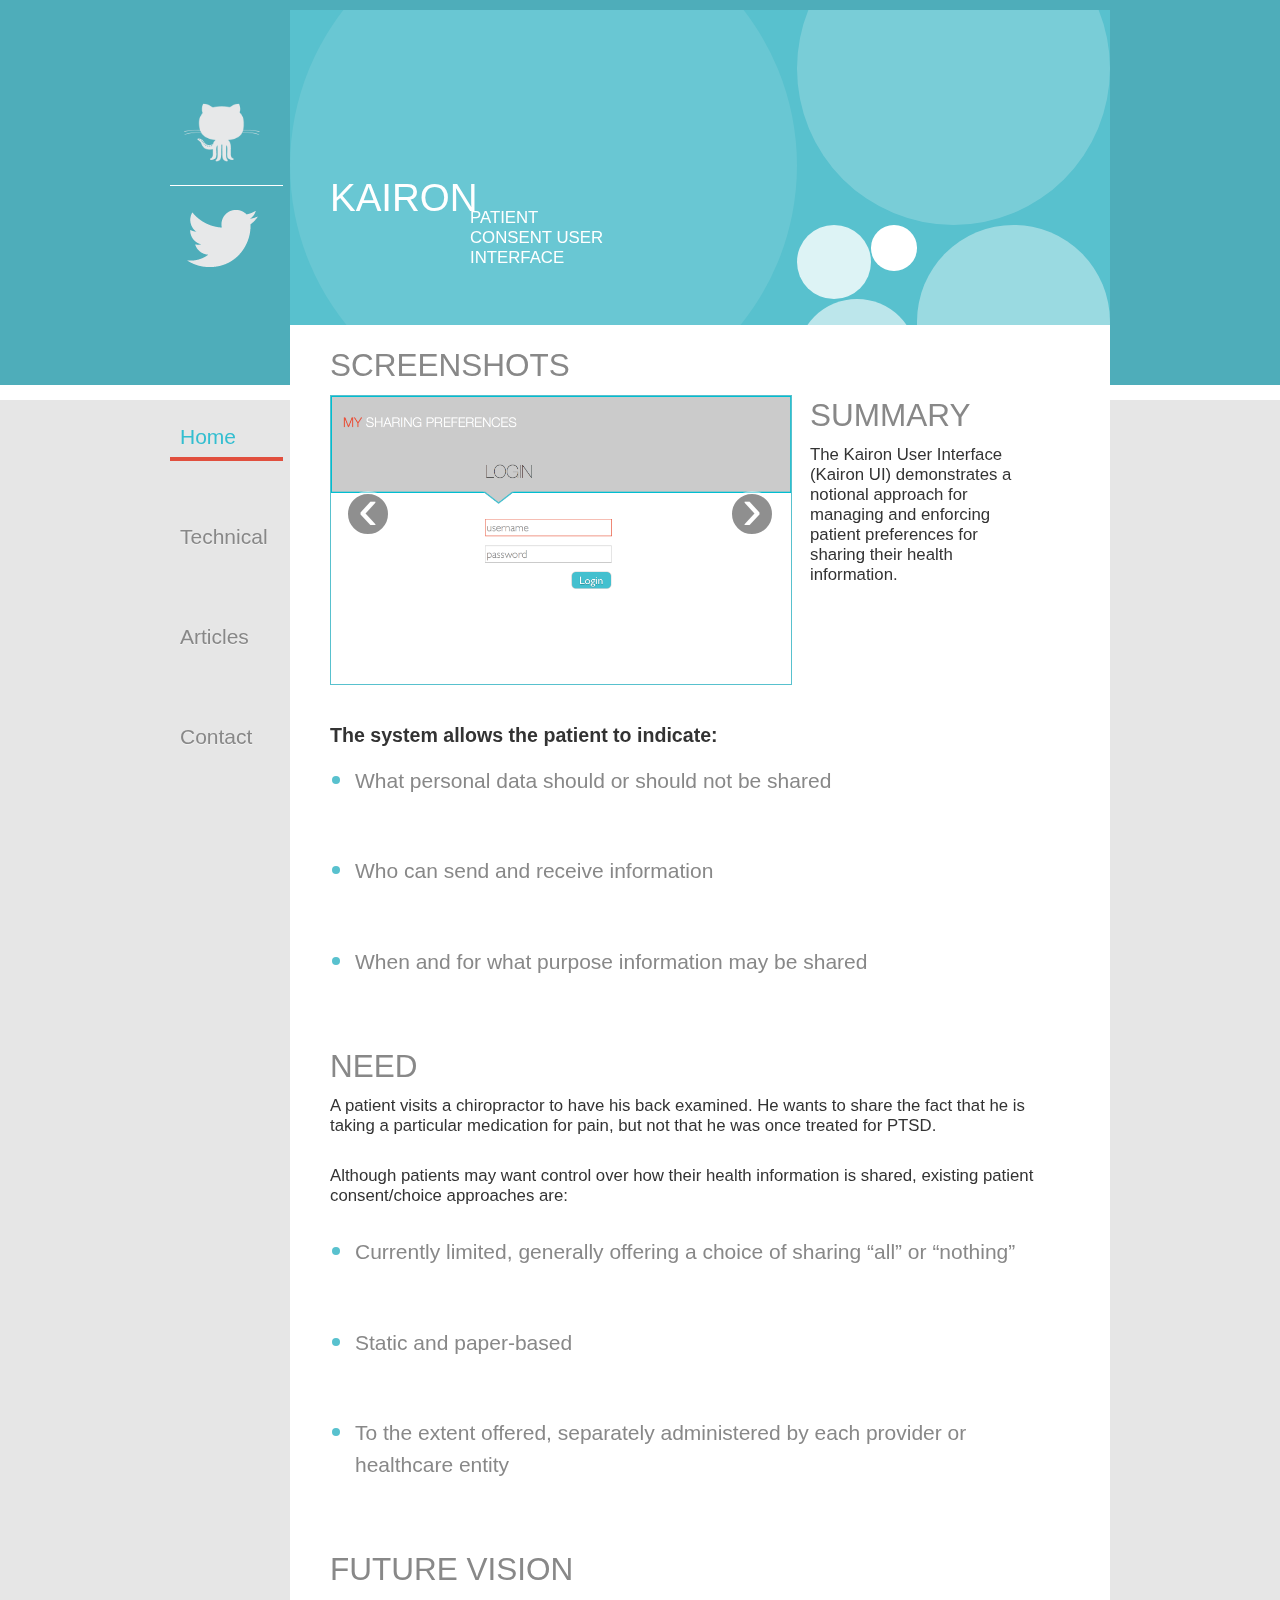
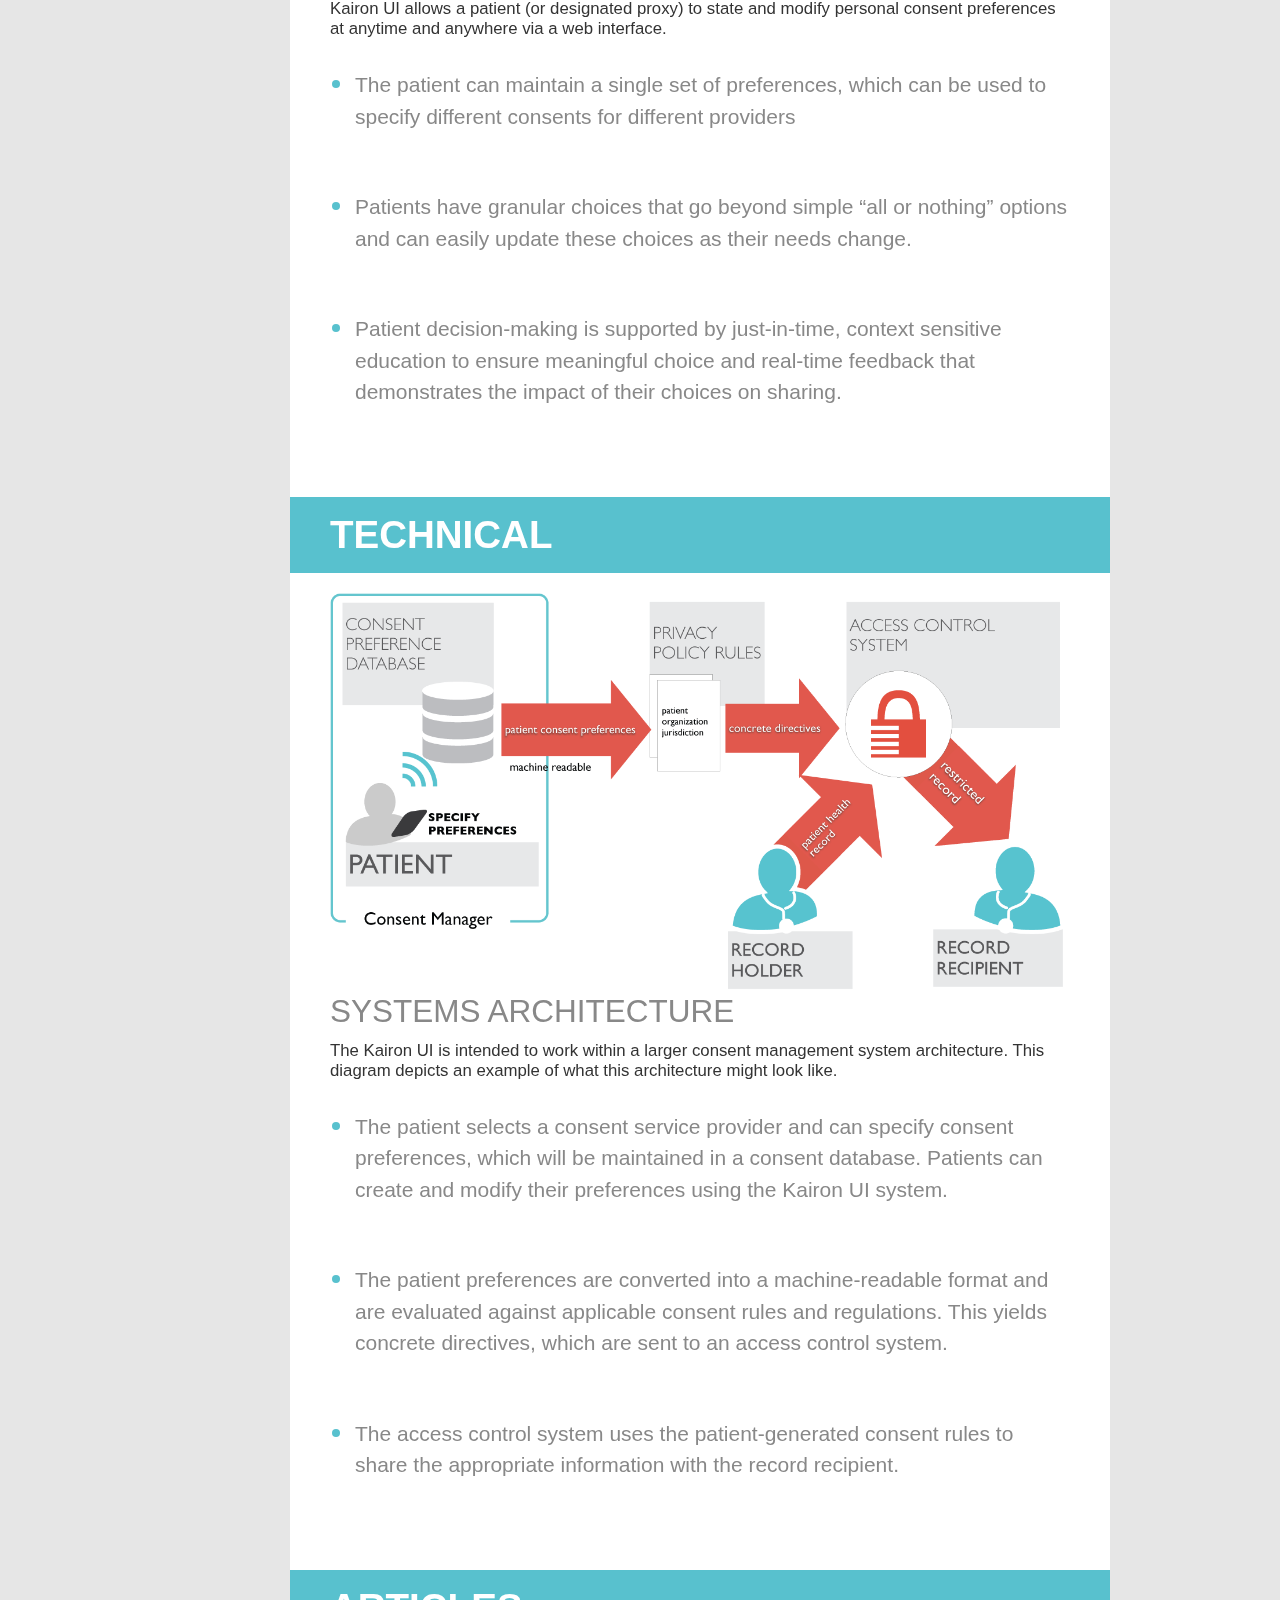
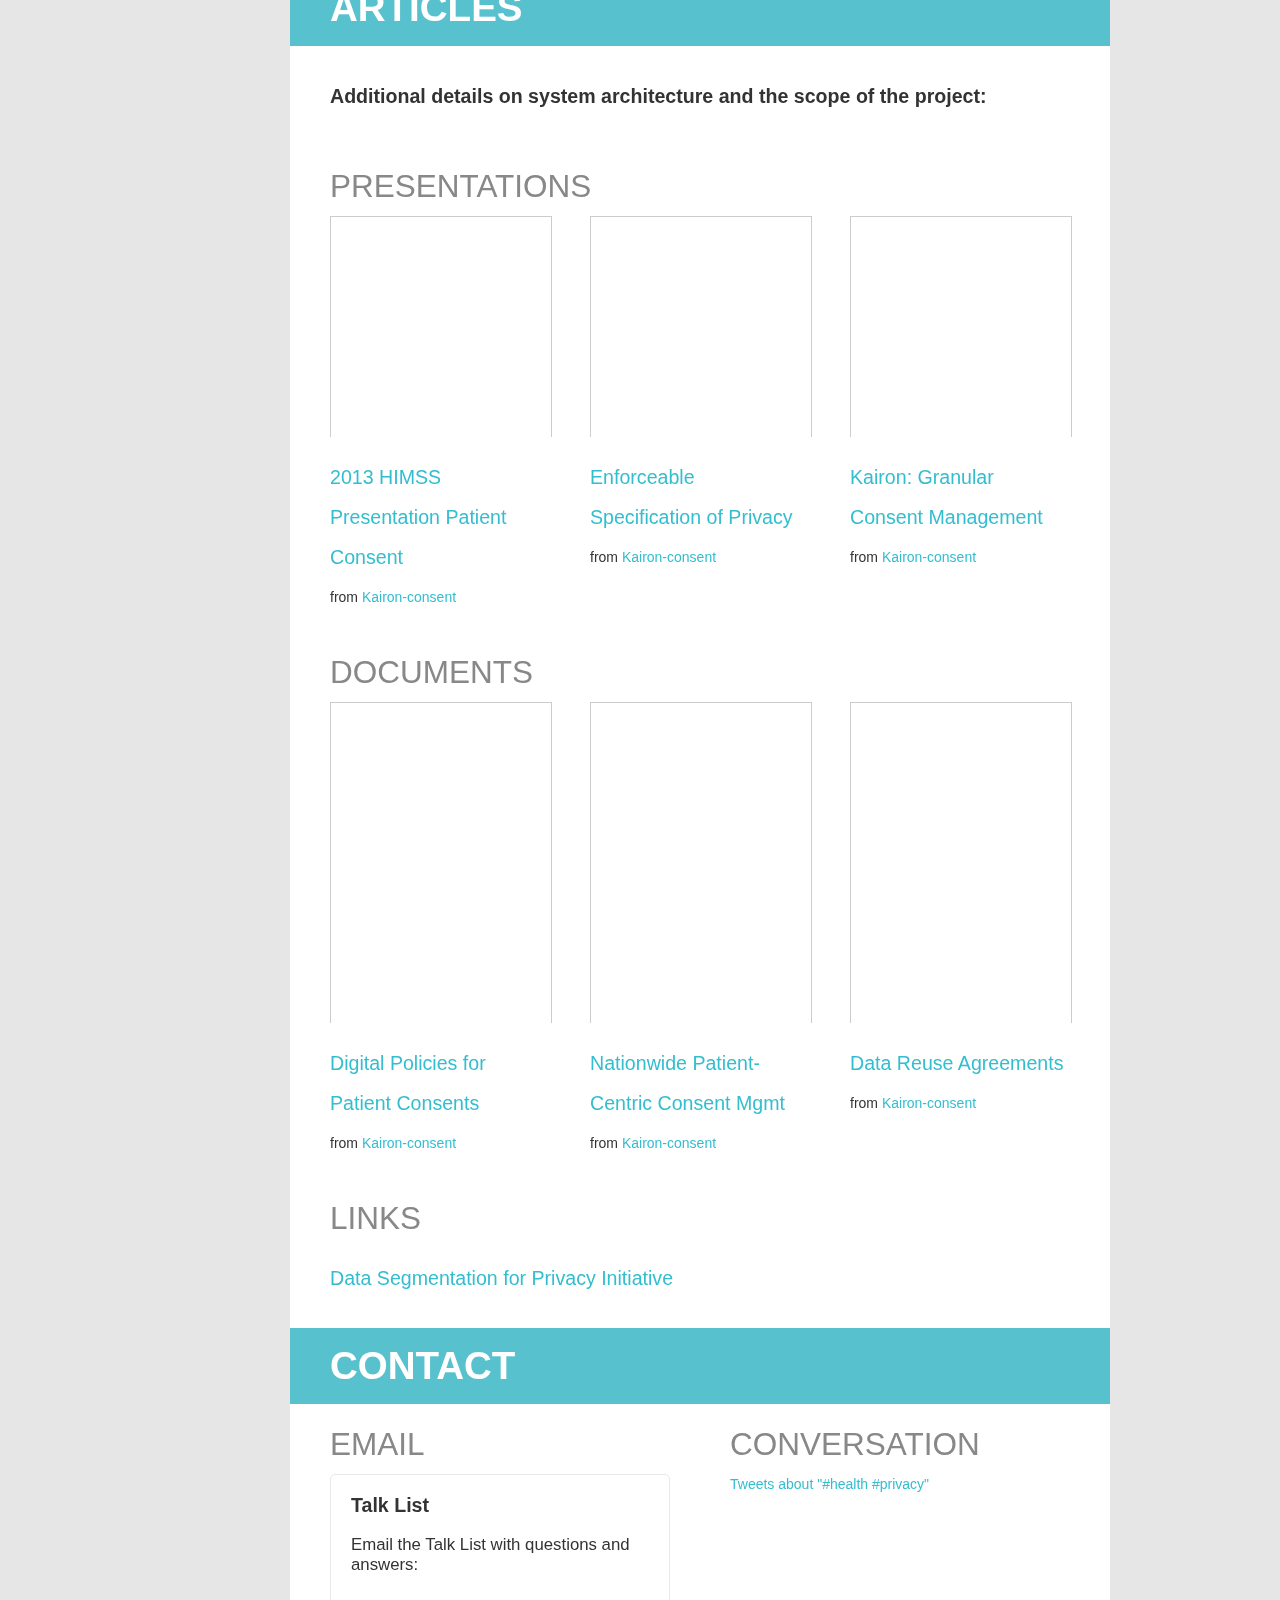
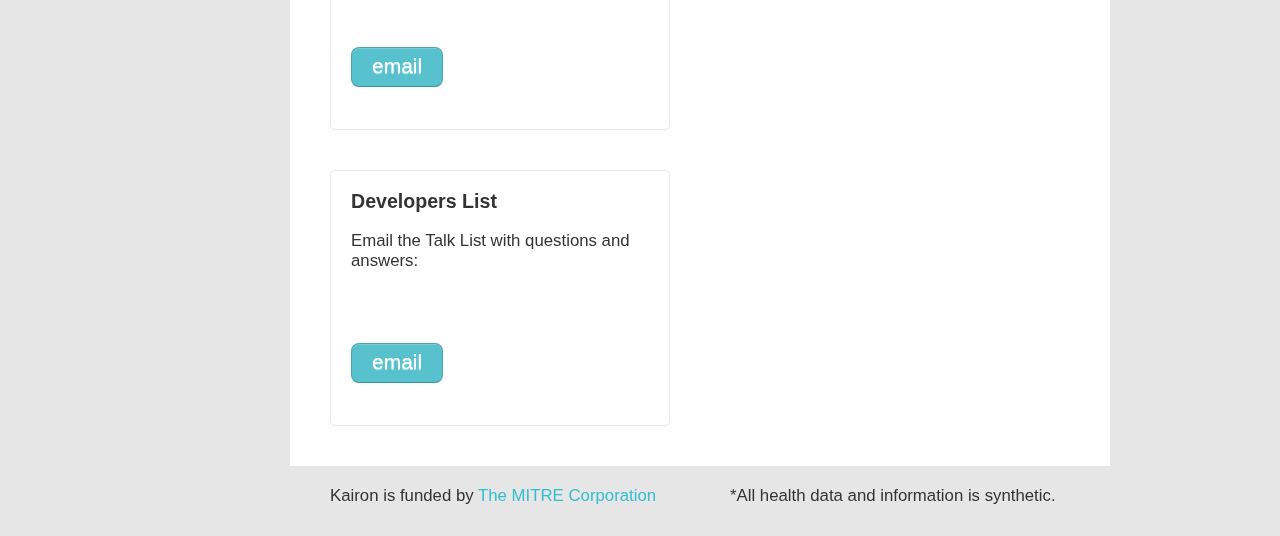
==== commit 74ebdadd: "updated sass, css and index to style bullet points" ====
--- a/index.html
+++ b/index.html
@@ -89,12 +89,17 @@
 						</div>				
 						<div class="span3" id="summary">		
 							<h2>summary</h2>					
-							<p>The Kairon User Interface (Kairon UI) demonstrates a notional approach for managing and enforcing patient preferences for sharing their health information. The system allows the patient to indicate:</p>	
-							<ul>
-								<li>what personal data should or should not be shared</li>
-								<li>who can send and receive information</li>
-								<li>when and for what purpose information may be shared</li>
-							</ul>
+							<p>The Kairon User Interface (Kairon UI) demonstrates a notional approach for managing and enforcing patient preferences for sharing their health information.</p>
+						</div>
+					 	<div class="span10">
+							<div class="pad">
+								<h3>The system allows the patient to indicate:</h3>	
+								<ul>
+									<li><p>What personal data should or should not be shared</p></li>
+									<li><p>Who can send and receive information</p></li>
+									<li><p>When and for what purpose information may be shared</p></li>
+								</ul>
+							</div>
 						</div>
 						<div class="span10">
 							<div class="pad">
@@ -102,9 +107,9 @@
 								<p>A patient visits a chiropractor to have his back examined. He wants to share the fact that he is taking a particular medication for pain, but not that he was once treated for PTSD.</p>
 								<p>Although patients may want control over how their health information is shared, existing patient consent/choice approaches are:</p>
 								<ul>
-									<li>Currently limited, generally offering a choice of sharing “all” or “nothing”</li>
-									<li>Static and paper-based</li>
-									<li>To the extent offered, separately administered by each provider or healthcare entity</li>
+									<li><p>Currently limited, generally offering a choice of sharing “all” or “nothing”</p></li>
+									<li><p>Static and paper-based</p></li>
+									<li><p>To the extent offered, separately administered by each provider or healthcare entity</p></li>
 								</ul>
 							</div>
 						</div>
@@ -113,12 +118,9 @@
 								<h2>Future Vision</h2>
 								<p>Kairon UI allows a patient (or designated proxy) to state and modify personal consent preferences at anytime and anywhere via a web interface.</p>
 								<ul>
-									<li>The patient can maintain a single set of preferences, which can be used to specify different consents for different providers</li>
-									<li>Patients have granular choices that go beyond simple “all or nothing” options and can easily update these choices as their needs change.</li>
-									<li>Patient decision-making is supported by just-in-time, context sensitive education to ensure meaningful choice and real-time feedback that demonstrates the impact of their choices on sharing.</li>
-									<li></li>
-									<li></li>
-
+									<li><p>The patient can maintain a single set of preferences, which can be used to specify different consents for different providers</p></li>
+									<li><p>Patients have granular choices that go beyond simple “all or nothing” options and can easily update these choices as their needs change.</p></li>
+									<li><p>Patient decision-making is supported by just-in-time, context sensitive education to ensure meaningful choice and real-time feedback that demonstrates the impact of their choices on sharing.</p></li>
 								</ul>
 							</div>
 						</div>
@@ -137,9 +139,9 @@
 								<h2>Systems Architecture</h2>
 								<p>The Kairon UI is intended to work within a larger consent management system architecture. This diagram depicts an example of what this architecture might look like.</p>
 								<ul>
-									<li>The patient selects a consent service provider and can specify consent preferences, which will be maintained in a consent database. Patients can create and modify their preferences using the Kairon UI system.</li>
-									<li>The patient preferences are converted into a machine-readable format and are evaluated against applicable consent rules and regulations. This yields concrete directives, which are sent to an access control system. </li>
-									<li>The access control system uses the patient-generated consent rules to share the appropriate information with the record recipient.</li>
+									<li><p>The patient selects a consent service provider and can specify consent preferences, which will be maintained in a consent database. Patients can create and modify their preferences using the Kairon UI system.</p></li>
+									<li><p>The patient preferences are converted into a machine-readable format and are evaluated against applicable consent rules and regulations. This yields concrete directives, which are sent to an access control system.</p></li>
+									<li><p>The access control system uses the patient-generated consent rules to share the appropriate information with the record recipient.</p></li>
 								</ul>
 							</div>
 						</div>
@@ -150,33 +152,37 @@
 						</div>
 						<div class="span10">
 							<div class="pad">
-								<p>Additional details on system architecture and the scope of the project: </p>
-								<h2 class="pres span10">Presentations</h2>
-								<div class="span3">
-									<iframe src="http://www.slideshare.net/slideshow/embed_code/19015028" width="220" height="220" frameborder="0" marginwidth="0" marginheight="0" scrolling="no" style="border:1px solid #CCC;border-width:1px 1px 0;margin-bottom:5px" allowfullscreen webkitallowfullscreen mozallowfullscreen> </iframe> <div style="margin-bottom:5px"> <h3> <a href="http://www.slideshare.net/Kairon-consent/himss13-patient-consent-v3-final-19015028" title="Himss13 patient consent v3 final" target="_blank">2013 HIMSS Presentation Patient Consent</a> </h3> from <a href="http://www.slideshare.net/Kairon-consent" target="_blank">Kairon-consent</a></div>
+								<h3>Additional details on system architecture and the scope of the project: </h3>
+								<div class="row">	
+									<h2 class="pres span10">Presentations</h2>
+									<div class="span3">
+										<iframe src="http://www.slideshare.net/slideshow/embed_code/19015028" width="220" height="220" frameborder="0" marginwidth="0" marginheight="0" scrolling="no" style="border:1px solid #CCC;border-width:1px 1px 0;margin-bottom:5px" allowfullscreen webkitallowfullscreen mozallowfullscreen> </iframe> <div style="margin-bottom:5px"> <h3> <a href="http://www.slideshare.net/Kairon-consent/himss13-patient-consent-v3-final-19015028" title="Himss13 patient consent v3 final" target="_blank">2013 HIMSS Presentation Patient Consent</a> </h3> from <a href="http://www.slideshare.net/Kairon-consent" target="_blank">Kairon-consent</a></div>
+									</div>
+									<div class="span3 art">
+										<iframe src="http://www.slideshare.net/slideshow/embed_code/19002019" width="220" height="220" frameborder="0" marginwidth="0" marginheight="0" scrolling="no" style="border:1px solid #CCC;border-width:1px 1px 0;margin-bottom:5px" allowfullscreen webkitallowfullscreen mozallowfullscreen> </iframe> <div style="margin-bottom:5px"> <h3> <a href="http://www.slideshare.net/Kairon-consent/11-1441-espmipbriefing-approved-for-public-release-5-11-3" title="11 1441 esp-mip-briefing approved for public release 5 11 (3)" target="_blank">Enforceable Specification of Privacy</a> </h3>from <a href="http://www.slideshare.net/Kairon-consent" target="_blank">Kairon-consent</a> </div>
+									</div>
+									<div class="span3 art">
+										<iframe src="http://www.slideshare.net/slideshow/embed_code/19001886" width="220" height="220" frameborder="0" marginwidth="0" marginheight="0" scrolling="no" style="border:1px solid #CCC;border-width:1px 1px 0;margin-bottom:5px" allowfullscreen webkitallowfullscreen mozallowfullscreen> </iframe> <div style="margin-bottom:5px"> <h3> <a href="http://www.slideshare.net/Kairon-consent/11-0953-kairon-slide-deck-for-source-forge-final-2-11" title="11 0953 kairon - slide deck for source forge final 2 11" target="_blank">Kairon: Granular Consent Management</a> </h3>from <a href="http://www.slideshare.net/Kairon-consent" target="_blank">Kairon-consent</a> </div>
+									</div>
 								</div>
-								<div class="span3">
-									<iframe src="http://www.slideshare.net/slideshow/embed_code/19002019" width="220" height="220" frameborder="0" marginwidth="0" marginheight="0" scrolling="no" style="border:1px solid #CCC;border-width:1px 1px 0;margin-bottom:5px" allowfullscreen webkitallowfullscreen mozallowfullscreen> </iframe> <div style="margin-bottom:5px"> <h3> <a href="http://www.slideshare.net/Kairon-consent/11-1441-espmipbriefing-approved-for-public-release-5-11-3" title="11 1441 esp-mip-briefing approved for public release 5 11 (3)" target="_blank">Enforceable Specification of Privacy</a> </h3>from <a href="http://www.slideshare.net/Kairon-consent" target="_blank">Kairon-consent</a> </div>
-								</div>
-								<div class="span3">
-									<iframe src="http://www.slideshare.net/slideshow/embed_code/19001886" width="220" height="220" frameborder="0" marginwidth="0" marginheight="0" scrolling="no" style="border:1px solid #CCC;border-width:1px 1px 0;margin-bottom:5px" allowfullscreen webkitallowfullscreen mozallowfullscreen> </iframe> <div style="margin-bottom:5px"> <h3> <a href="http://www.slideshare.net/Kairon-consent/11-0953-kairon-slide-deck-for-source-forge-final-2-11" title="11 0953 kairon - slide deck for source forge final 2 11" target="_blank">Kairon: Granular Consent Management</a> </h3>from <a href="http://www.slideshare.net/Kairon-consent" target="_blank">Kairon-consent</a> </div>
-								</div>
+								<div class="row">
 								<h2 class="doc span10">Documents</h2>
 							
 									<div class="span3">
 										<iframe src="http://www.slideshare.net/slideshow/embed_code/19002069" width="220" height="320" frameborder="0" marginwidth="0" marginheight="0" scrolling="no" style="border:1px solid #CCC;border-width:1px 1px 0;margin-bottom:5px" allowfullscreen webkitallowfullscreen mozallowfullscreen> </iframe> <div style="margin-bottom:5px"> <h3> <a href="http://www.slideshare.net/Kairon-consent/research-issues-usenixv4-1-final-approved-for-public-release-5-11" title="Research issues -usenix-v4 1 final approved for public release 5 11" target="_blank">Digital Policies for Patient Consents</a> </h3>from <a href="http://www.slideshare.net/Kairon-consent" target="_blank">Kairon-consent</a> </div>
 									</div>
-									<div class="span3">
+									<div class="span3 art">
 										<iframe src="http://www.slideshare.net/slideshow/embed_code/19002030" width="220" height="320"  frameborder="0" marginwidth="0" marginheight="0" scrolling="no" style="border:1px solid #CCC;border-width:1px 1px 0;margin-bottom:5px" allowfullscreen webkitallowfullscreen mozallowfullscreen> </iframe> <div style="margin-bottom:5px"> <h3> <a href="http://www.slideshare.net/Kairon-consent/nationwide-patient-centric-consent-mgmt-v3-approved-for-public-release-old" title="Nationwide patient centric consent mgmt - v3 approved for public release old" target="_blank">Nationwide Patient-Centric Consent Mgmt</a> </h3>from <a href="http://www.slideshare.net/Kairon-consent" target="_blank">Kairon-consent</a></div>
 									</div>
 									
-									<div class="span3">
+									<div class="span3 art">
 										<iframe src="http://www.slideshare.net/slideshow/embed_code/19002042" width="220" height="320" frameborder="0" marginwidth="0" marginheight="0" scrolling="no" style="border:1px solid #CCC;border-width:1px 1px 0;margin-bottom:5px" allowfullscreen webkitallowfullscreen mozallowfullscreen> </iframe> <div style="margin-bottom:5px"> <h3> <a href="http://www.slideshare.net/Kairon-consent/dra-summary-v-two-approved-for-public-release-4-19-11" title="Data Reuse Agreements" target="_blank">Data Reuse Agreements</a> </h3> </div><div>from <a href="http://www.slideshare.net/Kairon-consent" target="_blank">Kairon-consent</a></div>
 									</div>	
 									<h2 class="pres span10">Links</h2>	
 									<div class="span10">	
 										<h3><a href="http://wiki.siframework.org/Data+Segmentation+for+Privacy+Homepage">Data Segmentation for Privacy Initiative</a></h3>
-									</div>		
+									</div>
+								</div>		
 							</div>
 						</div>
 						<div class="span10" id="contact">
@@ -186,12 +192,17 @@
 						</div>
 						<div class="span5">
 							<div class="pad">
-								<h2>Talk List</h2>
-								<p>Email the Talk List with questions and answers:</p>
-								<a href="mailto:kaironconsents@gmail.com" class="btn">email</a>
-								<h2>Developers List</h2>
-								<p>Email the Talk List with questions and answers:</p>
-								<a href="mailto:kaironconsents@gmail.com" class="btn">email</a>
+								<h2>Email</h2>
+								<div class="pad border">
+									<h3>Talk List</h3>
+									<p>Email the Talk List with questions and answers:</p>
+									<a href="mailto:kaironconsents@gmail.com" class="btn">email</a>
+								</div>
+								<div class="pad border">
+									<h3>Developers List</h3>
+									<p>Email the Talk List with questions and answers:</p>
+									<a href="mailto:kaironconsents@gmail.com" class="btn">email</a>
+								</div>
 							</div>
 						</div>
 						<div class="span5 twitter">
--- a/css/master.css
+++ b/css/master.css
@@ -4697,6 +4697,26 @@
 #content h2.pad {
   margin-top: 20px; }
 
+div.border {
+  border: 1px solid #e8e8e8;
+  border-radius: 5px;
+  margin-bottom: 40px; }
+
+#content li {
+  color: #58c1ce;
+  font-size: 2em;
+  padding-bottom: 1em; }
+
+#content li p {
+  color: #888888;
+  font-weight: 300;
+  font-size: .75em;
+  line-height: 1.5em;
+  padding-bottom: 1em; }
+
+.art {
+  margin-left: 40px; }
+
 p {
   font-size: 1.2em; }
 
